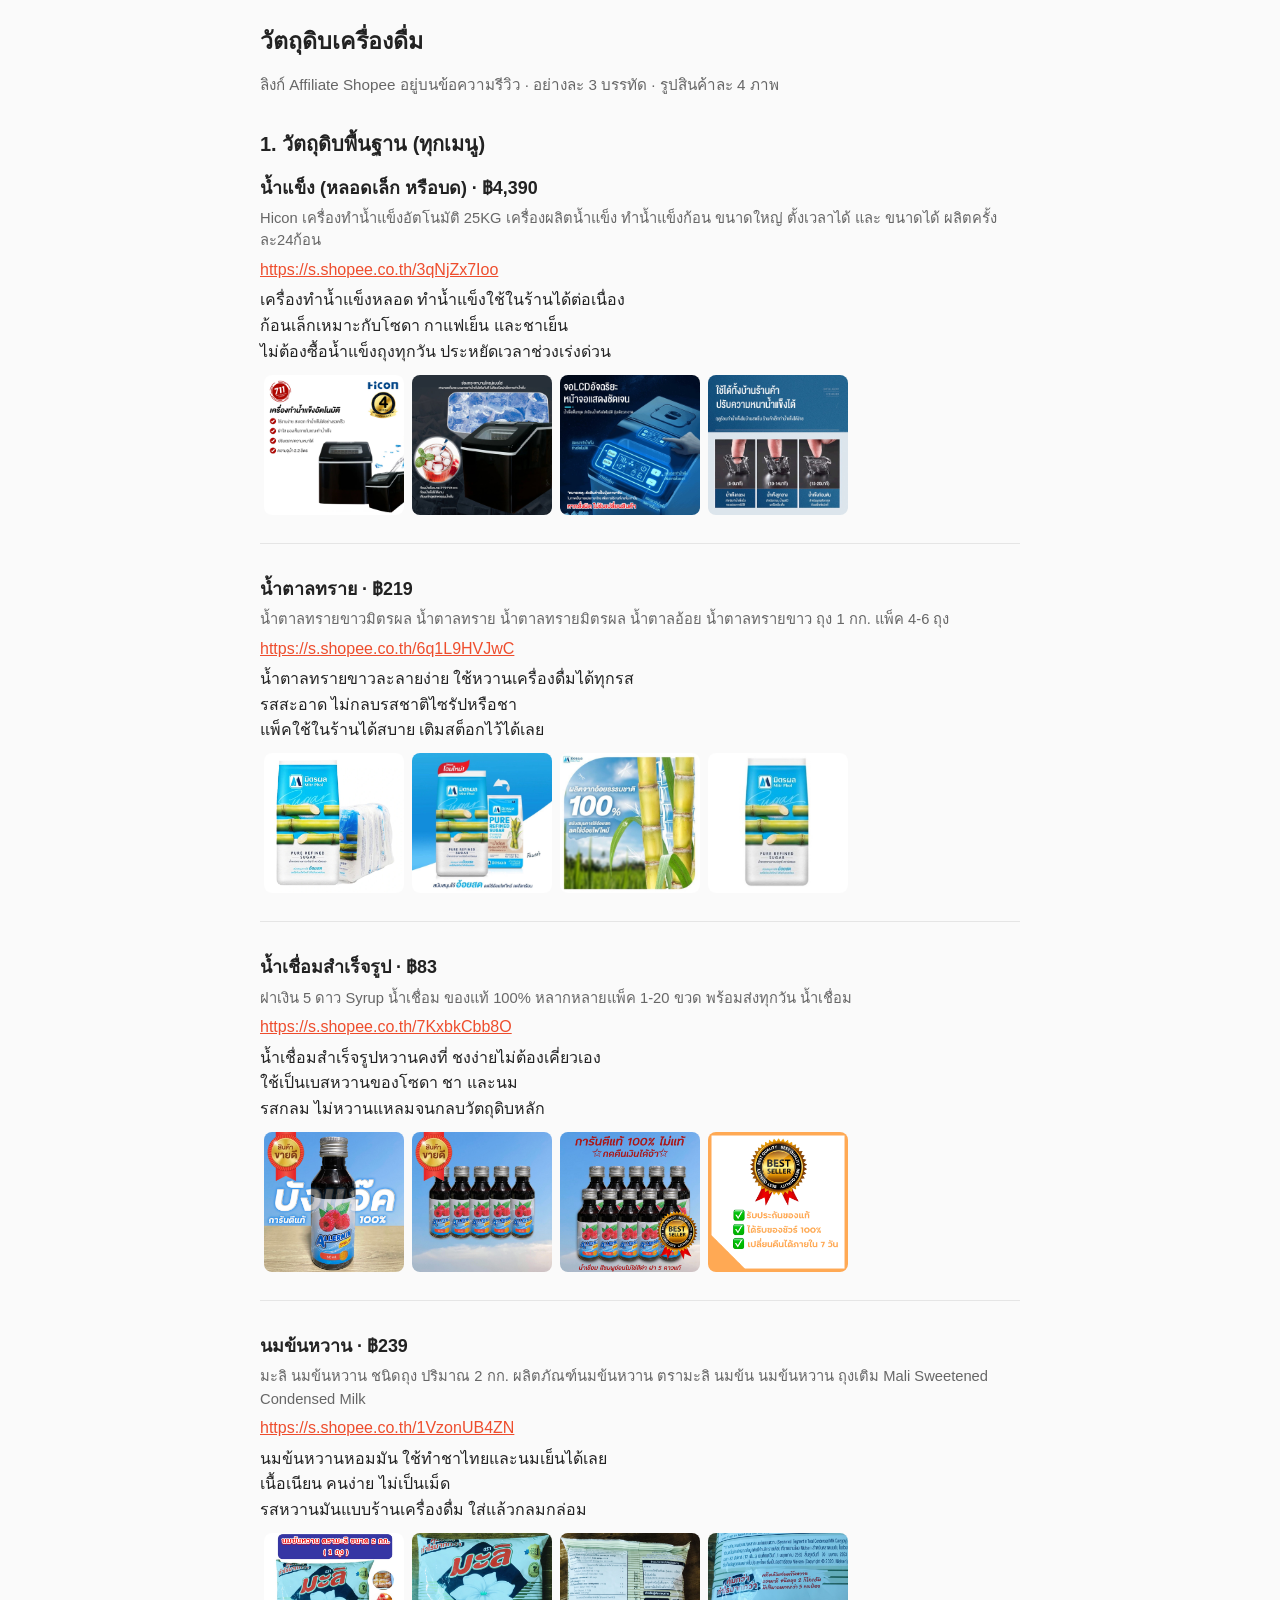
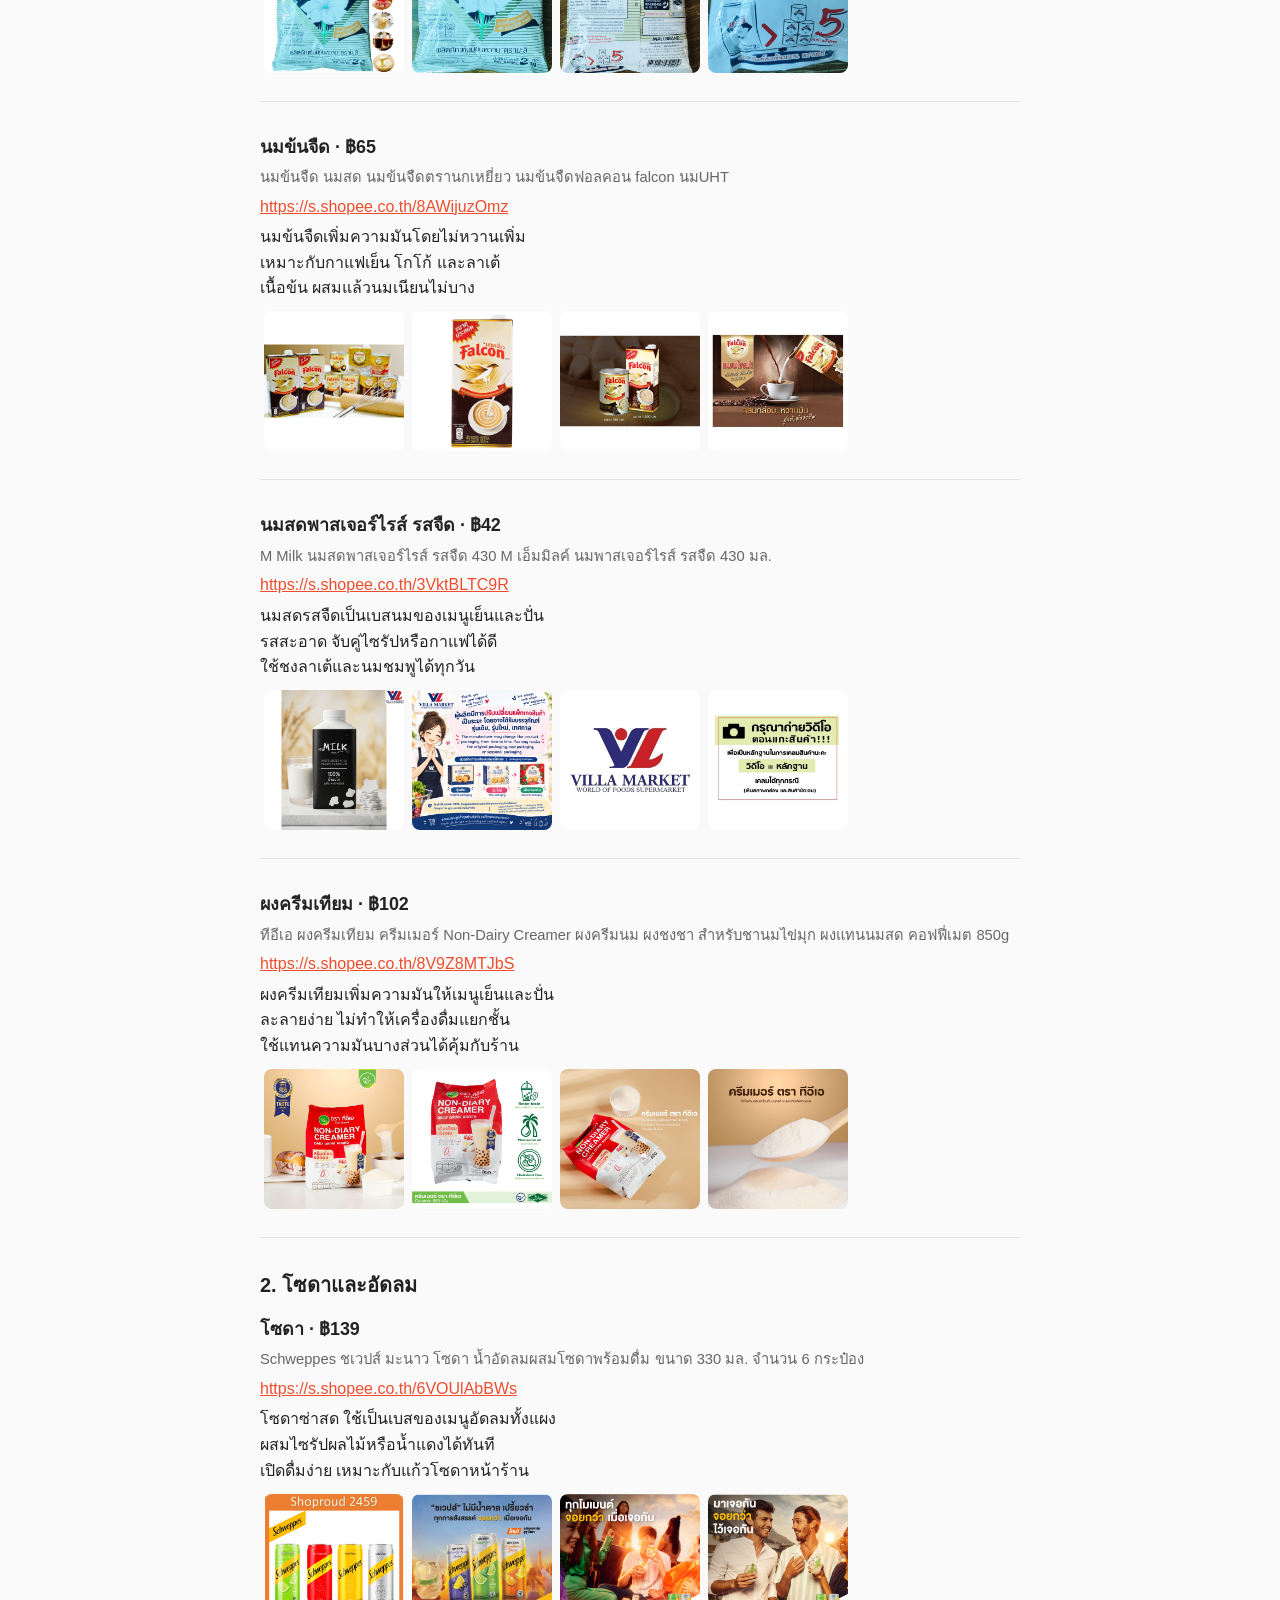
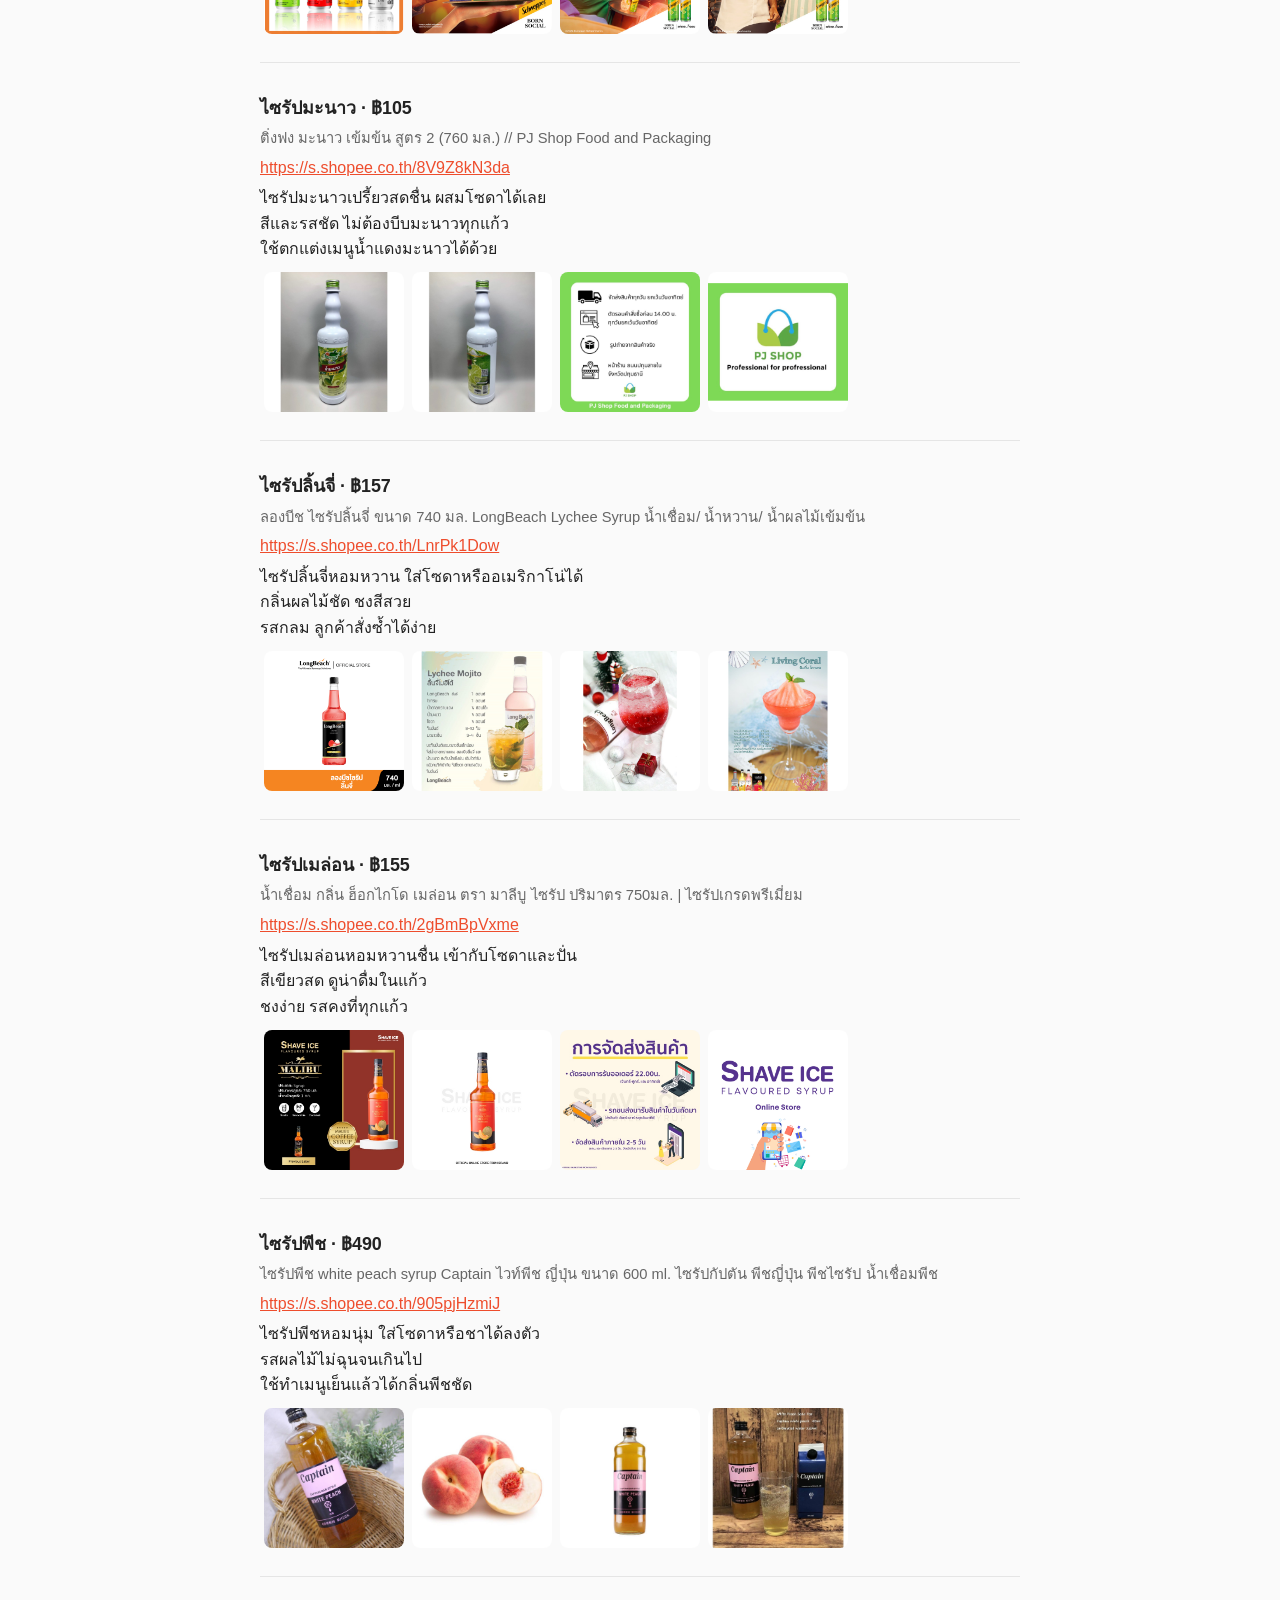
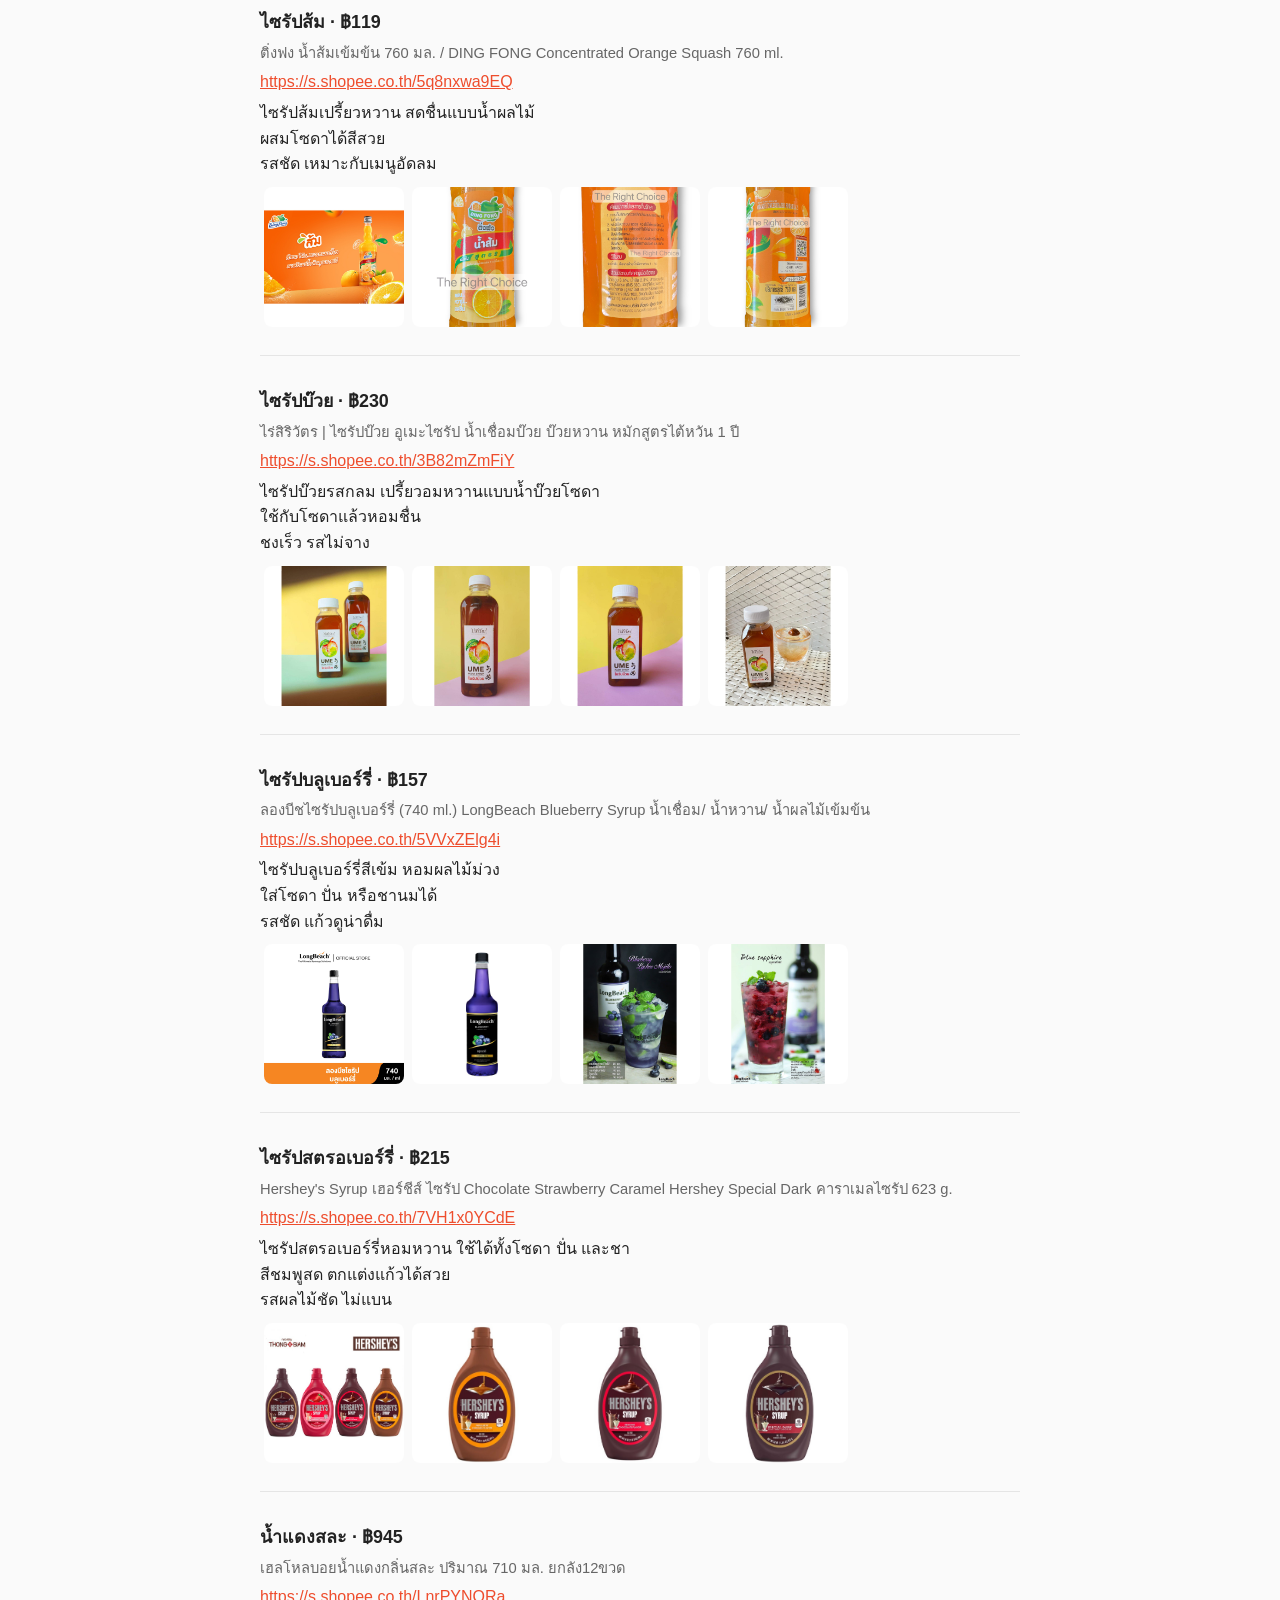
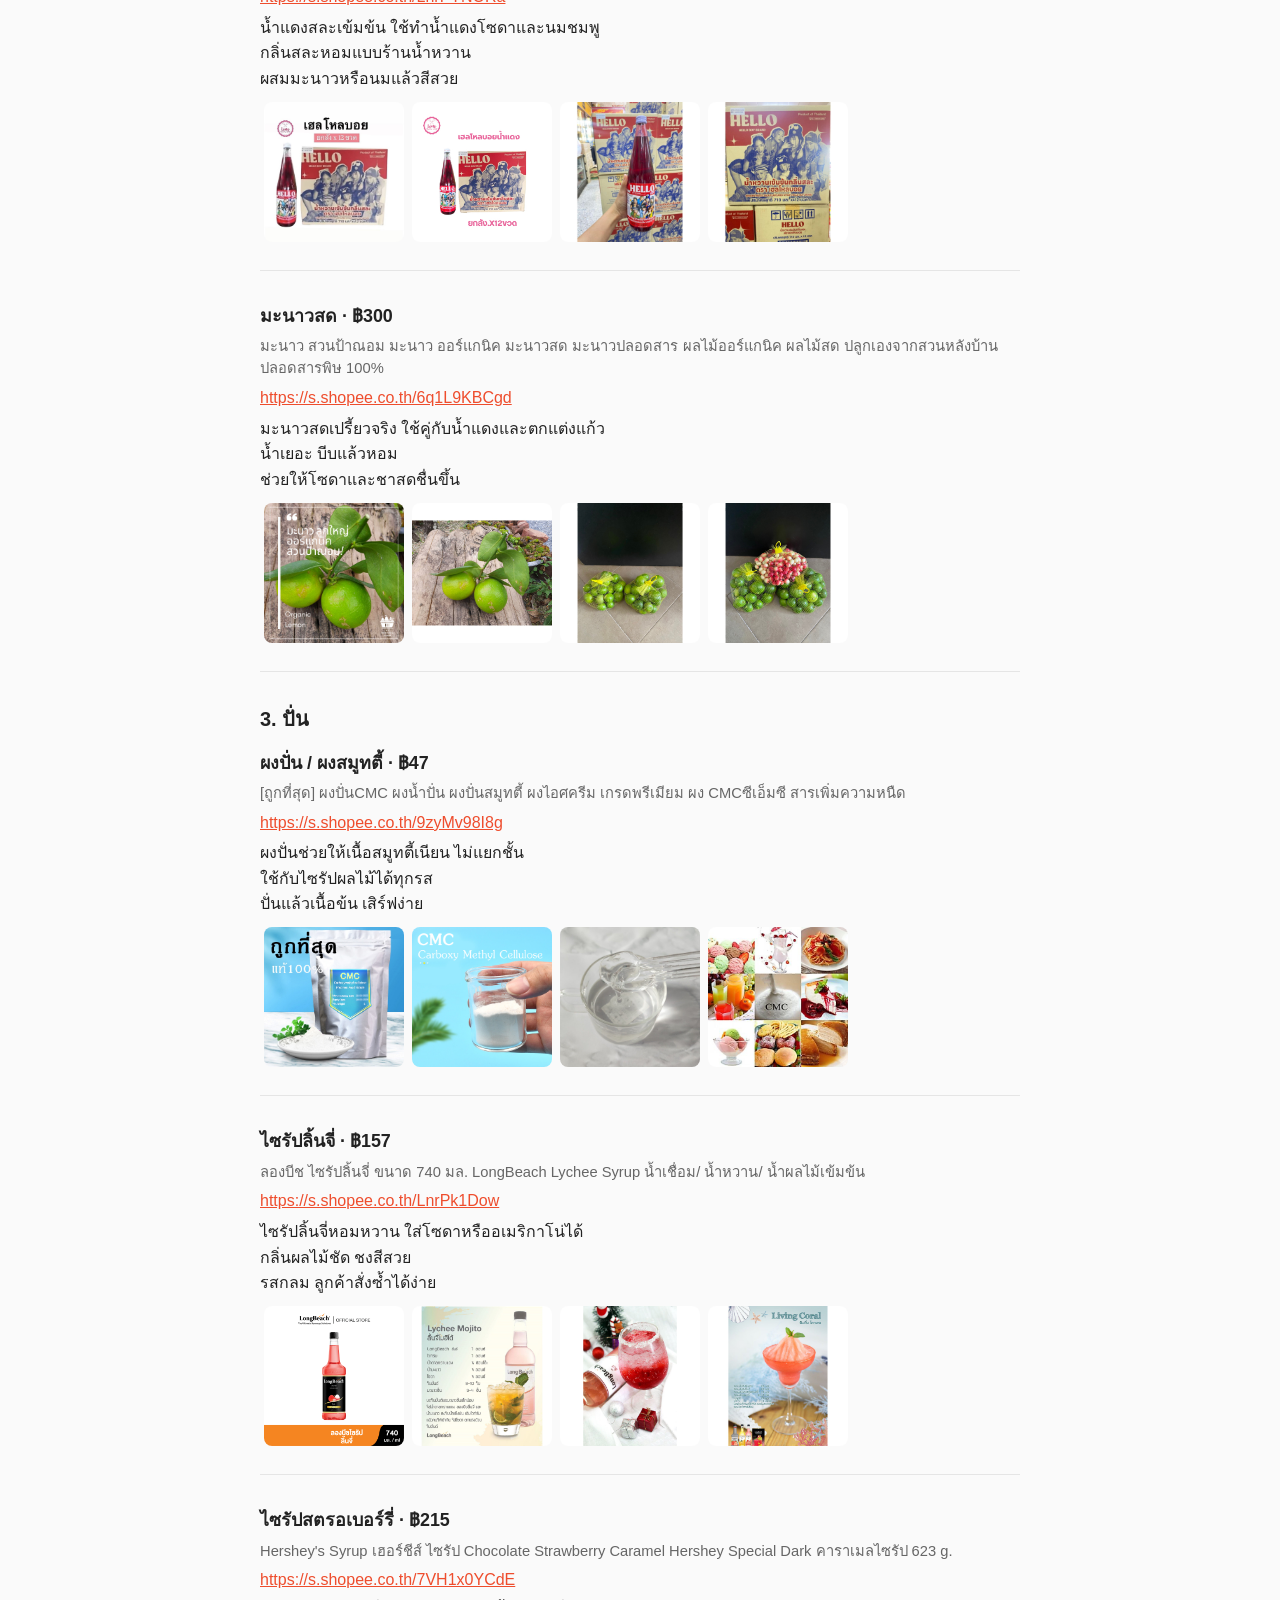
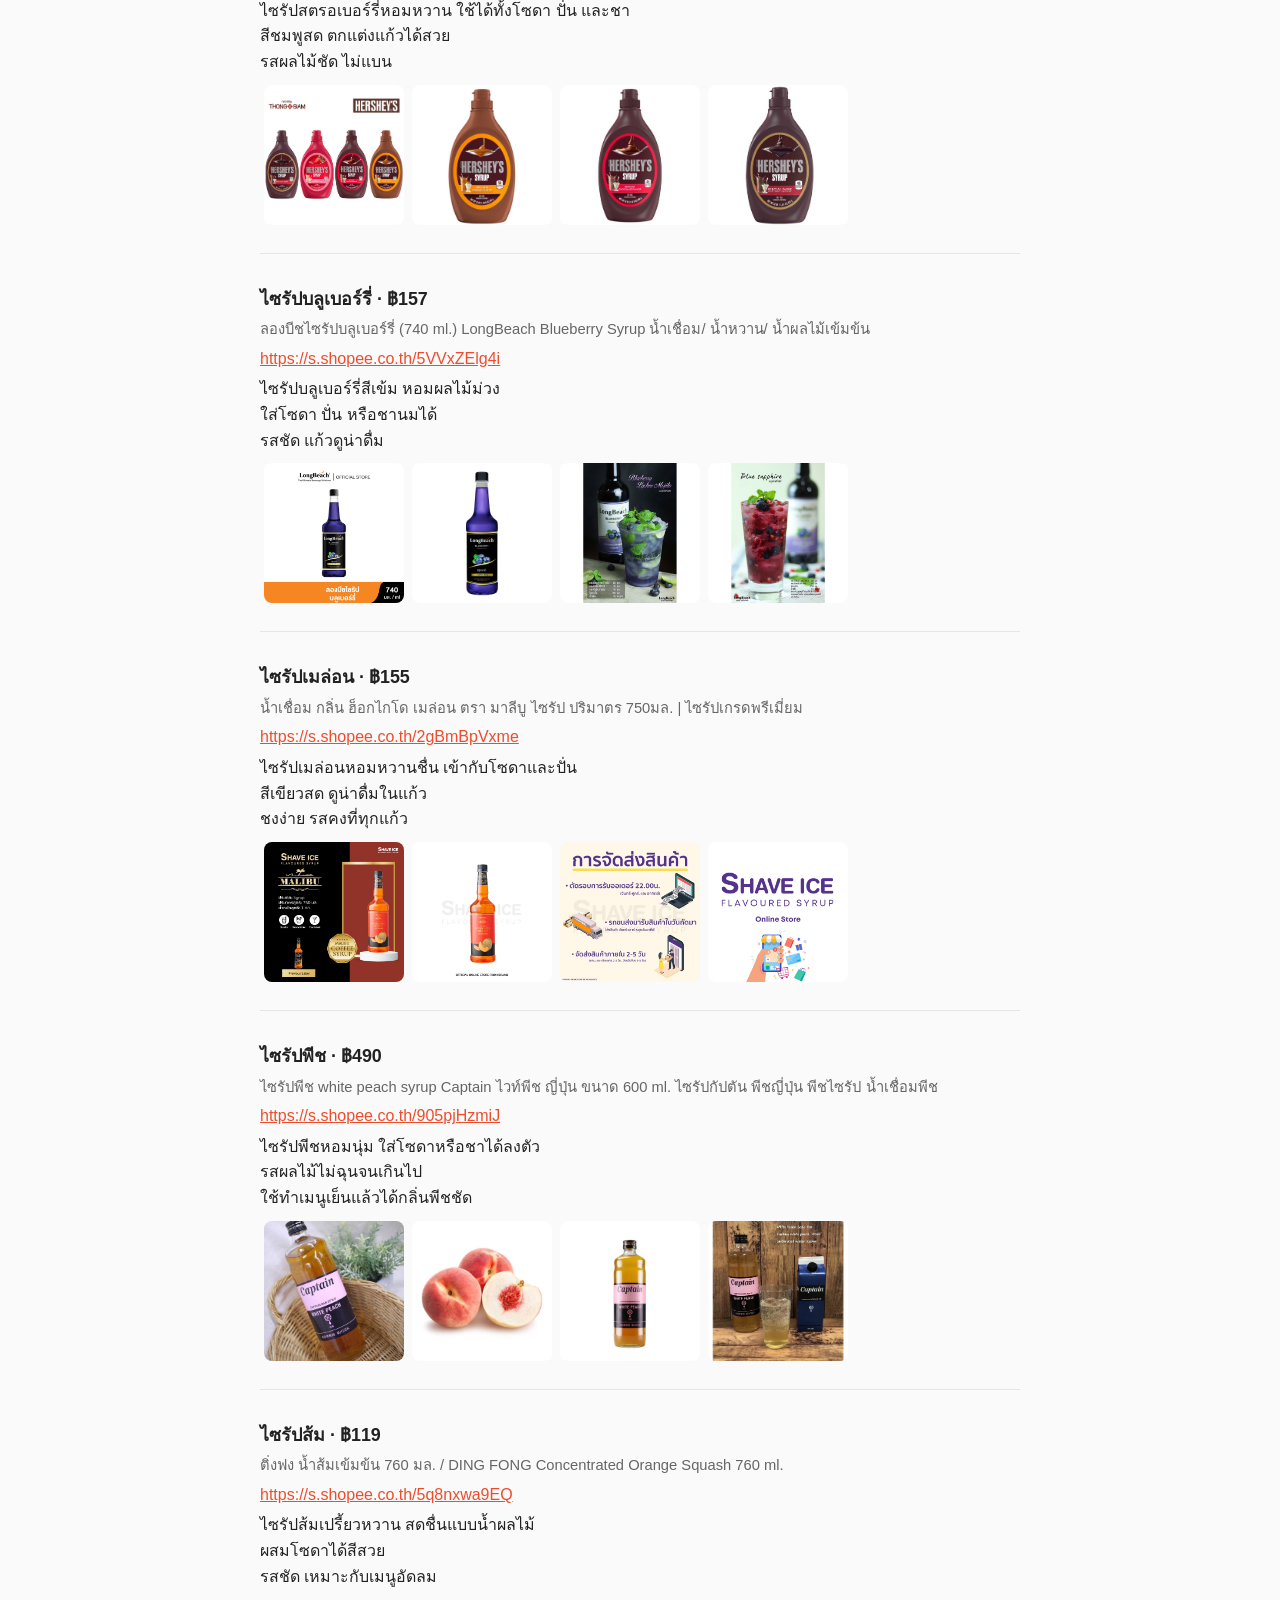
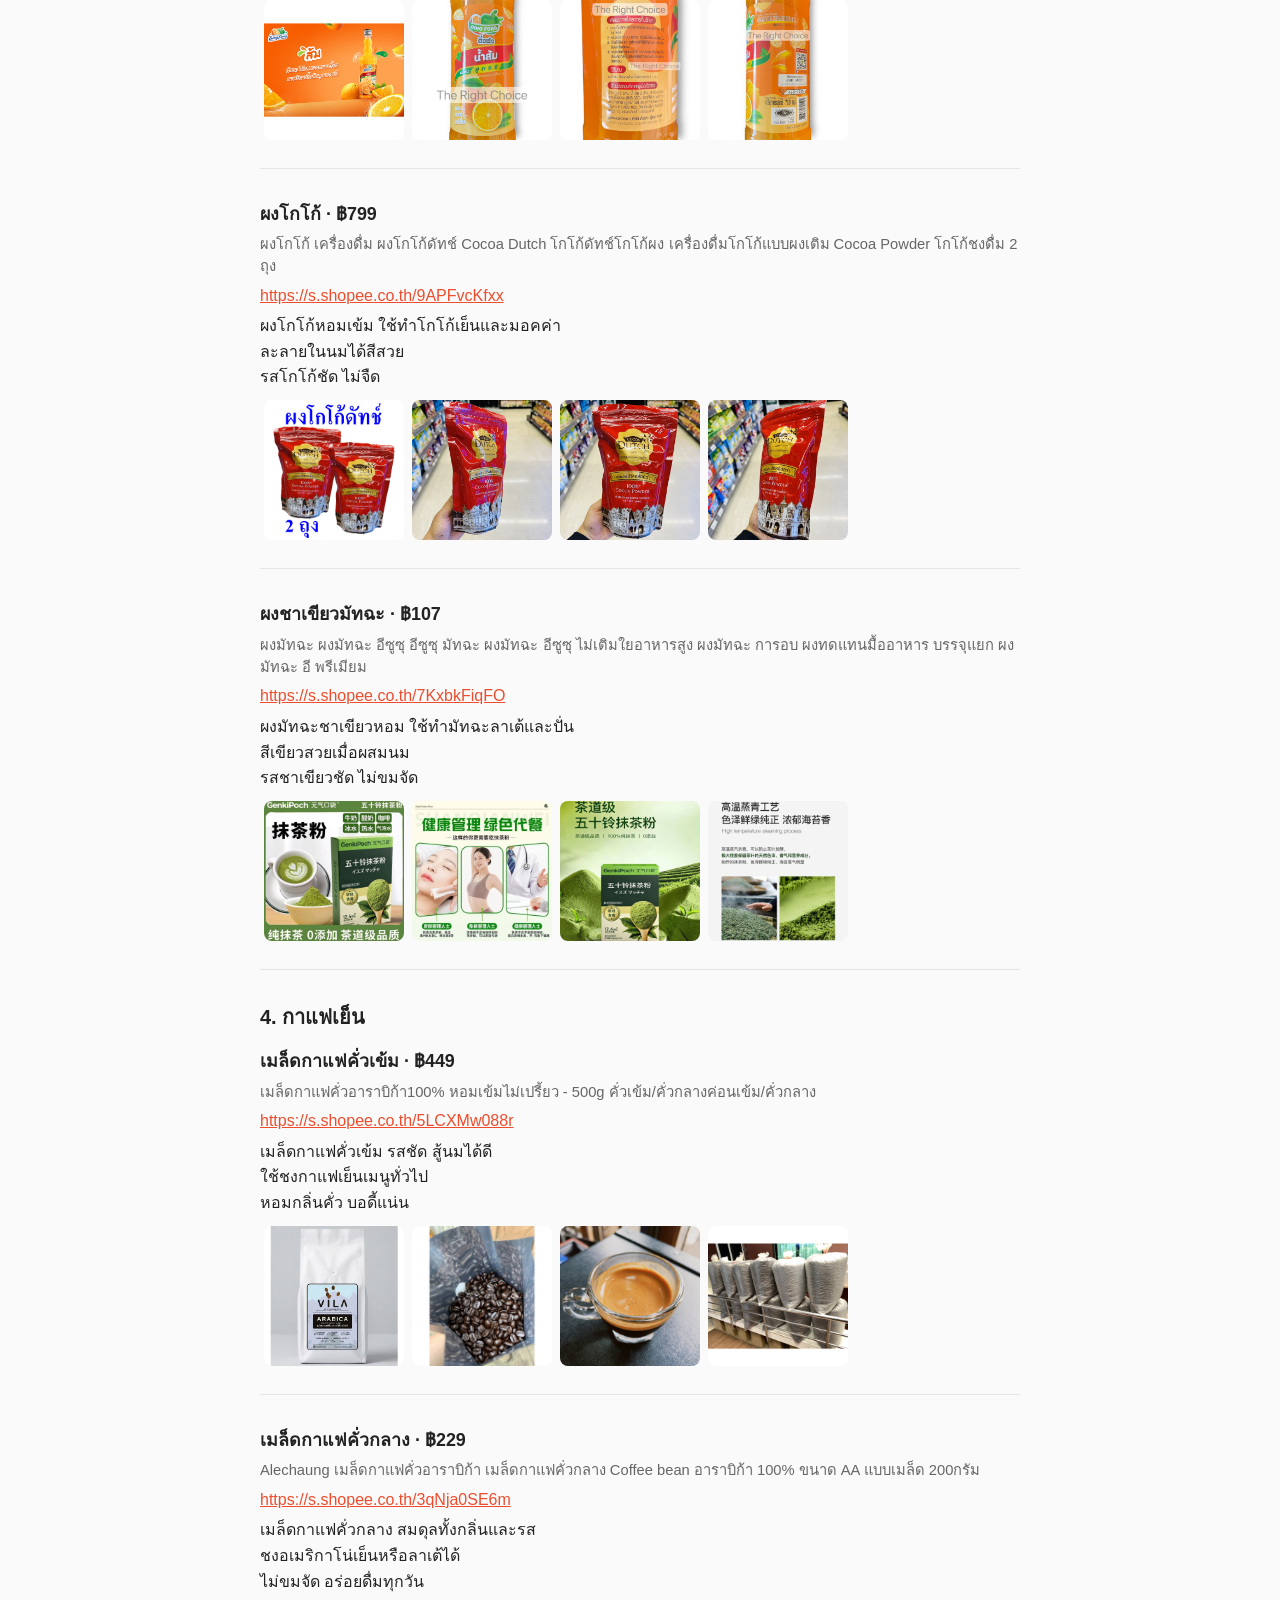
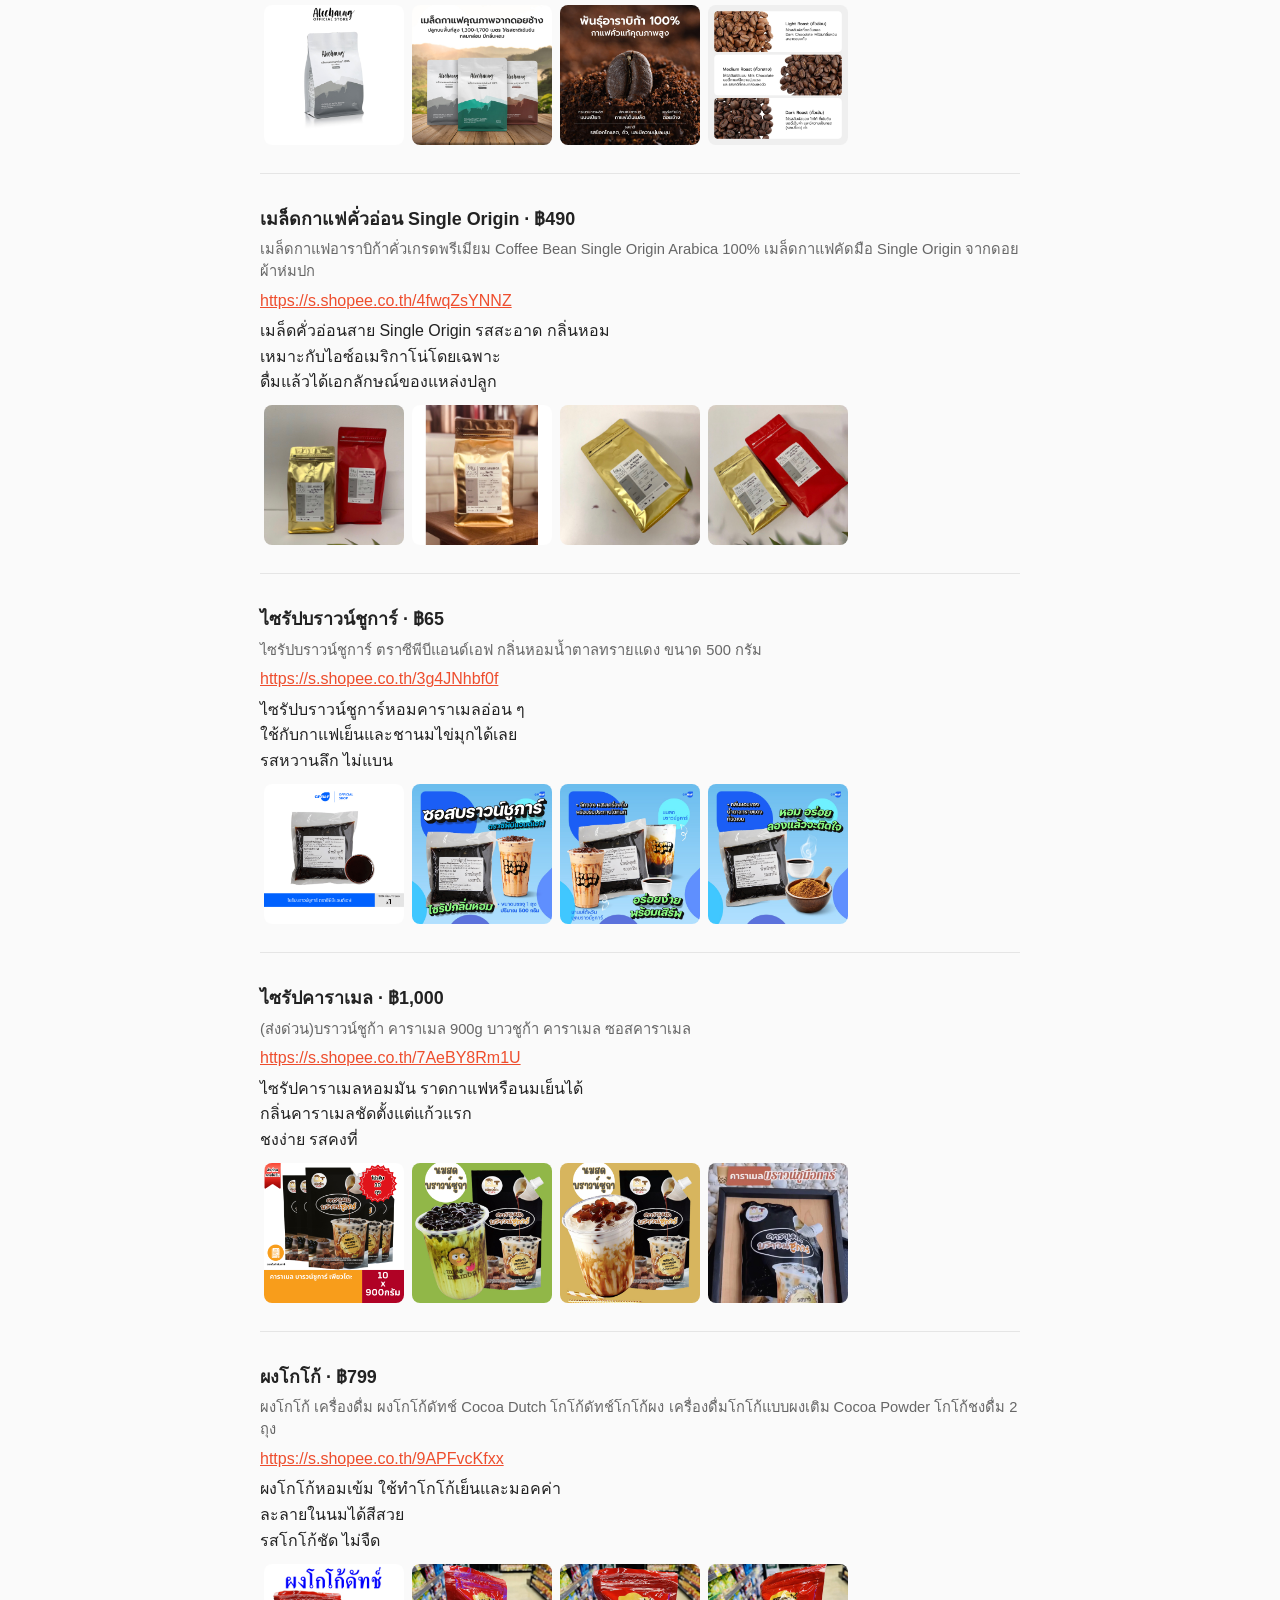
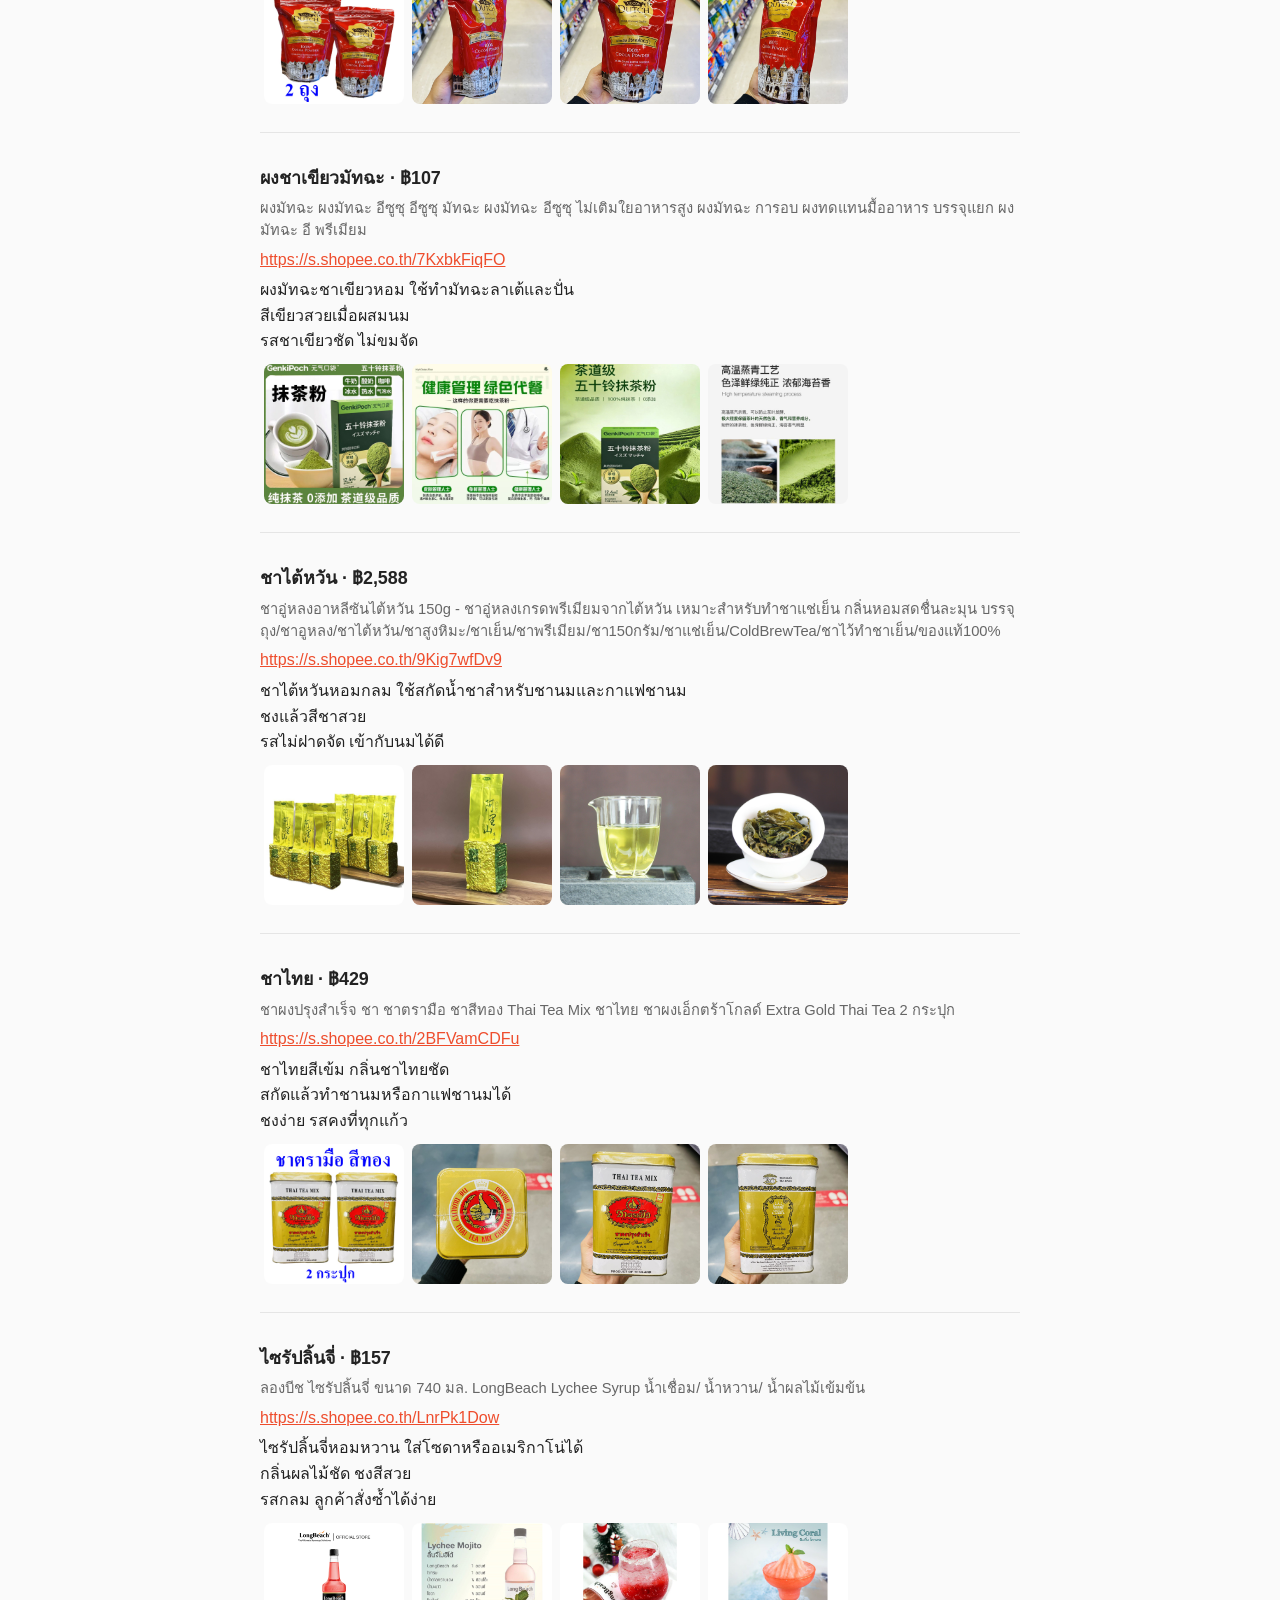
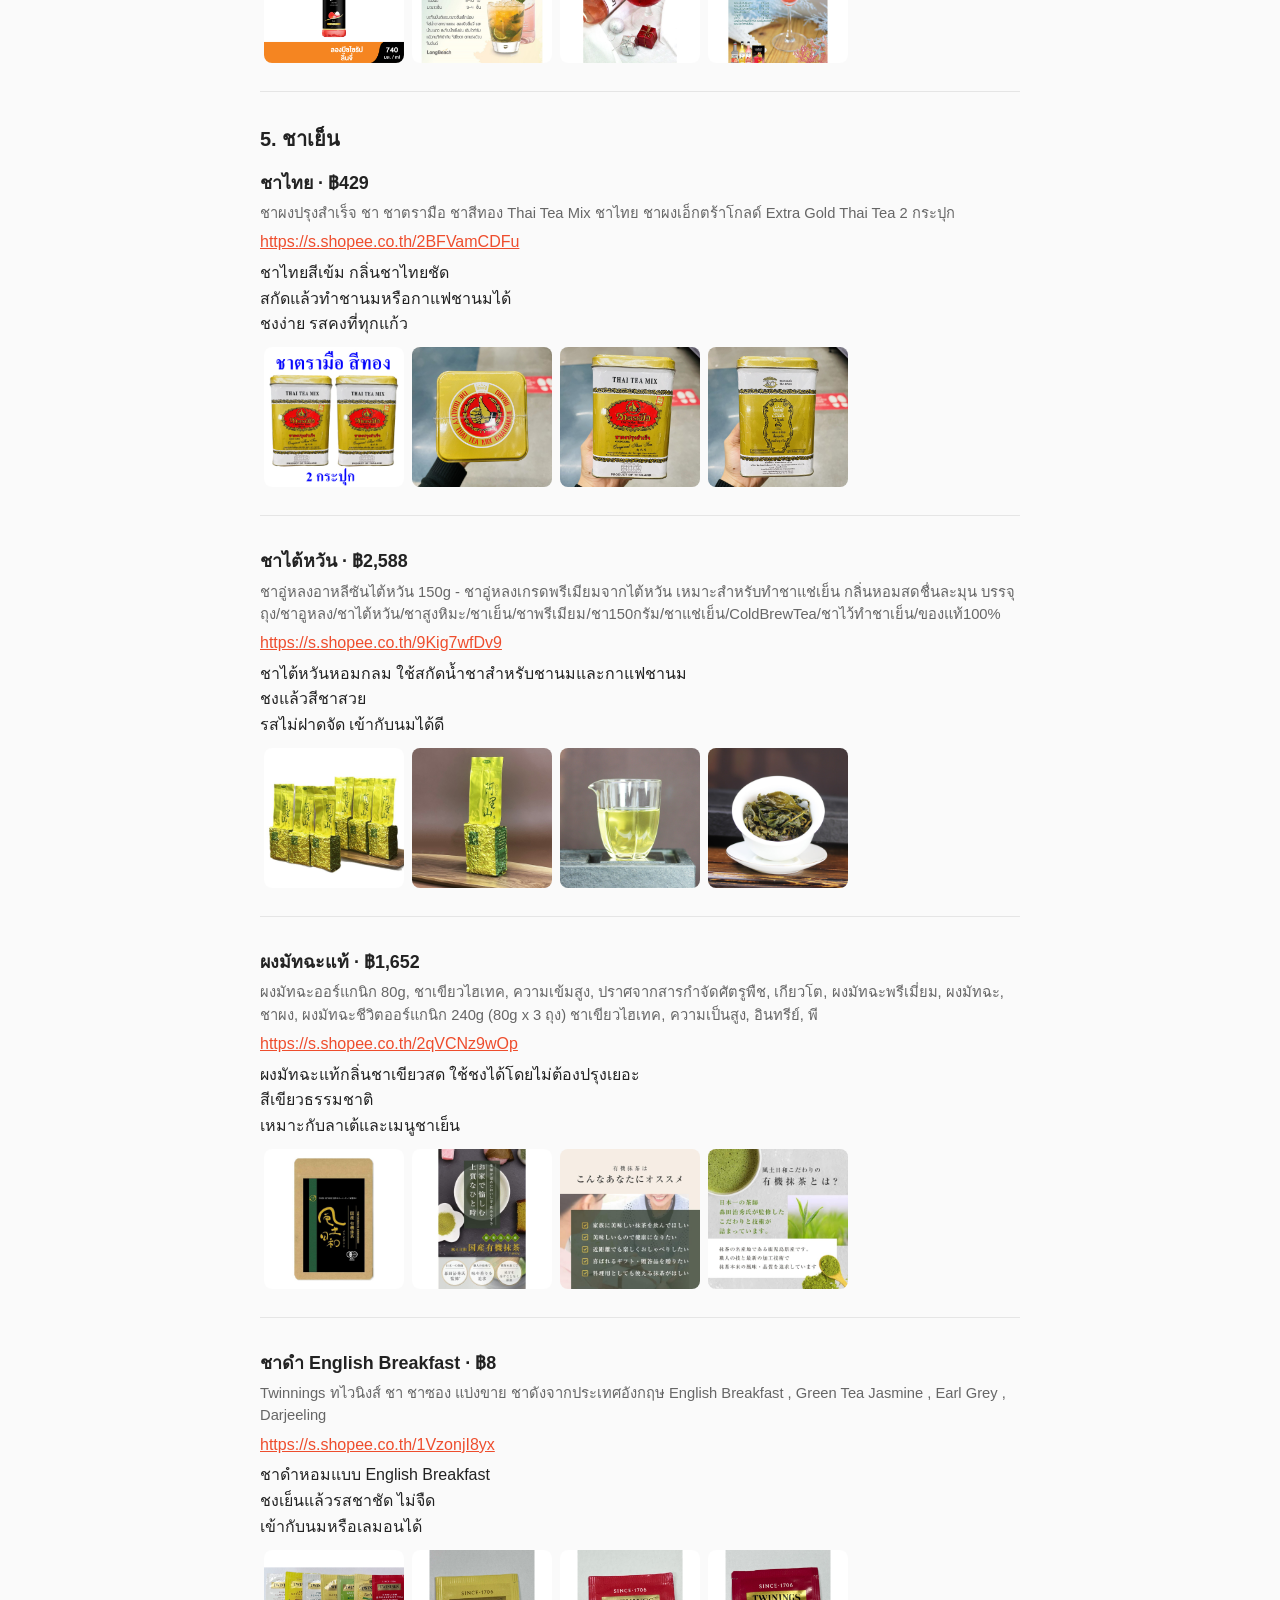
==== rawMaterial/reviews.htm @ f1201b88 "Add cafe ingredient Shopee affiliate reviews. Publish rawMaterial with short links above three-line " ====
<!DOCTYPE html>
<html lang="th">
<head>
<meta charset="utf-8">
<meta name="viewport" content="width=device-width, initial-scale=1">
<title>วัตถุดิบเครื่องดื่ม — ลิงก์ Affiliate Shopee</title>
<style>
  body{font-family:"Sarabun",Tahoma,sans-serif;max-width:760px;margin:1.5rem auto;padding:0 1rem;color:#222;background:#fafafa;line-height:1.5;}
  h1{font-size:1.45rem;margin-bottom:.4rem;}
  a{color:#ee4d2d;}
</style>
</head>
<body>
<h1>วัตถุดิบเครื่องดื่ม</h1>
<p style="color:#666;font-size:.95rem;">ลิงก์ Affiliate Shopee อยู่บนข้อความรีวิว · อย่างละ 3 บรรทัด · รูปสินค้าละ 4 ภาพ</p>
<h2 style="margin:2rem 0 1rem;font-size:1.25rem;">1. วัตถุดิบพื้นฐาน (ทุกเมนู)</h2>
<article style="margin:0 0 2rem;padding-bottom:1.5rem;border-bottom:1px solid #e5e5e5;">
  <h2 style="margin:0 0 .35rem;font-size:1.12rem;">น้ำแข็ง (หลอดเล็ก หรือบด) · ฿4,390</h2>
  <p style="margin:.15rem 0 .4rem;color:#666;font-size:.92rem;">Hicon เครื่องทำน้ำแข็งอัตโนมัติ 25KG เครื่องผลิตน้ำแข็ง ทำน้ำแข็งก้อน ขนาดใหญ่ ตั้งเวลาได้ และ ขนาดได้ ผลิตครั้งละ24ก้อน</p>
  <p style="margin:.25rem 0;word-break:break-all;"><a href="https://s.shopee.co.th/3qNjZx7Ioo" target="_blank" rel="noopener noreferrer">https://s.shopee.co.th/3qNjZx7Ioo</a></p>
  <p style="margin:.35rem 0;line-height:1.6;">เครื่องทำน้ำแข็งหลอด ทำน้ำแข็งใช้ในร้านได้ต่อเนื่อง<br>
ก้อนเล็กเหมาะกับโซดา กาแฟเย็น และชาเย็น<br>
ไม่ต้องซื้อน้ำแข็งถุงทุกวัน ประหยัดเวลาช่วงเร่งด่วน</p>
  <div style="display:flex;flex-wrap:wrap;margin-top:.4rem;"><img src="ice/img1.jpg" alt="น้ำแข็ง (หลอดเล็ก หรือบด)" loading="lazy" style="width:140px;height:140px;object-fit:cover;margin:4px;border-radius:8px;background:#eee;"><img src="ice/img2.jpg" alt="น้ำแข็ง (หลอดเล็ก หรือบด)" loading="lazy" style="width:140px;height:140px;object-fit:cover;margin:4px;border-radius:8px;background:#eee;"><img src="ice/img3.jpg" alt="น้ำแข็ง (หลอดเล็ก หรือบด)" loading="lazy" style="width:140px;height:140px;object-fit:cover;margin:4px;border-radius:8px;background:#eee;"><img src="ice/img4.jpg" alt="น้ำแข็ง (หลอดเล็ก หรือบด)" loading="lazy" style="width:140px;height:140px;object-fit:cover;margin:4px;border-radius:8px;background:#eee;"></div>
</article>
<article style="margin:0 0 2rem;padding-bottom:1.5rem;border-bottom:1px solid #e5e5e5;">
  <h2 style="margin:0 0 .35rem;font-size:1.12rem;">น้ำตาลทราย · ฿219</h2>
  <p style="margin:.15rem 0 .4rem;color:#666;font-size:.92rem;">น้ำตาลทรายขาวมิตรผล น้ำตาลทราย น้ำตาลทรายมิตรผล น้ำตาลอ้อย น้ำตาลทรายขาว ถุง 1 กก. แพ็ค 4-6 ถุง</p>
  <p style="margin:.25rem 0;word-break:break-all;"><a href="https://s.shopee.co.th/6q1L9HVJwC" target="_blank" rel="noopener noreferrer">https://s.shopee.co.th/6q1L9HVJwC</a></p>
  <p style="margin:.35rem 0;line-height:1.6;">น้ำตาลทรายขาวละลายง่าย ใช้หวานเครื่องดื่มได้ทุกรส<br>
รสสะอาด ไม่กลบรสชาติไซรัปหรือชา<br>
แพ็คใช้ในร้านได้สบาย เติมสต็อกไว้ได้เลย</p>
  <div style="display:flex;flex-wrap:wrap;margin-top:.4rem;"><img src="sugar/img1.jpg" alt="น้ำตาลทราย" loading="lazy" style="width:140px;height:140px;object-fit:cover;margin:4px;border-radius:8px;background:#eee;"><img src="sugar/img2.jpg" alt="น้ำตาลทราย" loading="lazy" style="width:140px;height:140px;object-fit:cover;margin:4px;border-radius:8px;background:#eee;"><img src="sugar/img3.jpg" alt="น้ำตาลทราย" loading="lazy" style="width:140px;height:140px;object-fit:cover;margin:4px;border-radius:8px;background:#eee;"><img src="sugar/img4.jpg" alt="น้ำตาลทราย" loading="lazy" style="width:140px;height:140px;object-fit:cover;margin:4px;border-radius:8px;background:#eee;"></div>
</article>
<article style="margin:0 0 2rem;padding-bottom:1.5rem;border-bottom:1px solid #e5e5e5;">
  <h2 style="margin:0 0 .35rem;font-size:1.12rem;">น้ำเชื่อมสำเร็จรูป · ฿83</h2>
  <p style="margin:.15rem 0 .4rem;color:#666;font-size:.92rem;">ฝาเงิน 5 ดาว Syrup น้ำเชื่อม ของแท้ 100% หลากหลายแพ็ค 1-20 ขวด พร้อมส่งทุกวัน นํ้าเชื่อม</p>
  <p style="margin:.25rem 0;word-break:break-all;"><a href="https://s.shopee.co.th/7KxbkCbb8O" target="_blank" rel="noopener noreferrer">https://s.shopee.co.th/7KxbkCbb8O</a></p>
  <p style="margin:.35rem 0;line-height:1.6;">น้ำเชื่อมสำเร็จรูปหวานคงที่ ชงง่ายไม่ต้องเคี่ยวเอง<br>
ใช้เป็นเบสหวานของโซดา ชา และนม<br>
รสกลม ไม่หวานแหลมจนกลบวัตถุดิบหลัก</p>
  <div style="display:flex;flex-wrap:wrap;margin-top:.4rem;"><img src="syrup-plain/img1.jpg" alt="น้ำเชื่อมสำเร็จรูป" loading="lazy" style="width:140px;height:140px;object-fit:cover;margin:4px;border-radius:8px;background:#eee;"><img src="syrup-plain/img2.jpg" alt="น้ำเชื่อมสำเร็จรูป" loading="lazy" style="width:140px;height:140px;object-fit:cover;margin:4px;border-radius:8px;background:#eee;"><img src="syrup-plain/img3.jpg" alt="น้ำเชื่อมสำเร็จรูป" loading="lazy" style="width:140px;height:140px;object-fit:cover;margin:4px;border-radius:8px;background:#eee;"><img src="syrup-plain/img4.jpg" alt="น้ำเชื่อมสำเร็จรูป" loading="lazy" style="width:140px;height:140px;object-fit:cover;margin:4px;border-radius:8px;background:#eee;"></div>
</article>
<article style="margin:0 0 2rem;padding-bottom:1.5rem;border-bottom:1px solid #e5e5e5;">
  <h2 style="margin:0 0 .35rem;font-size:1.12rem;">นมข้นหวาน · ฿239</h2>
  <p style="margin:.15rem 0 .4rem;color:#666;font-size:.92rem;">มะลิ นมข้นหวาน ชนิดถุง ปริมาณ 2 กก. ผลิตภัณฑ์นมข้นหวาน ตรามะลิ นมข้น นมข้นหวาน ถุงเติม Mali Sweetened Condensed Milk</p>
  <p style="margin:.25rem 0;word-break:break-all;"><a href="https://s.shopee.co.th/1VzonUB4ZN" target="_blank" rel="noopener noreferrer">https://s.shopee.co.th/1VzonUB4ZN</a></p>
  <p style="margin:.35rem 0;line-height:1.6;">นมข้นหวานหอมมัน ใช้ทำชาไทยและนมเย็นได้เลย<br>
เนื้อเนียน คนง่าย ไม่เป็นเม็ด<br>
รสหวานมันแบบร้านเครื่องดื่ม ใส่แล้วกลมกล่อม</p>
  <div style="display:flex;flex-wrap:wrap;margin-top:.4rem;"><img src="condensed-sweet/img1.jpg" alt="นมข้นหวาน" loading="lazy" style="width:140px;height:140px;object-fit:cover;margin:4px;border-radius:8px;background:#eee;"><img src="condensed-sweet/img2.jpg" alt="นมข้นหวาน" loading="lazy" style="width:140px;height:140px;object-fit:cover;margin:4px;border-radius:8px;background:#eee;"><img src="condensed-sweet/img3.jpg" alt="นมข้นหวาน" loading="lazy" style="width:140px;height:140px;object-fit:cover;margin:4px;border-radius:8px;background:#eee;"><img src="condensed-sweet/img4.jpg" alt="นมข้นหวาน" loading="lazy" style="width:140px;height:140px;object-fit:cover;margin:4px;border-radius:8px;background:#eee;"></div>
</article>
<article style="margin:0 0 2rem;padding-bottom:1.5rem;border-bottom:1px solid #e5e5e5;">
  <h2 style="margin:0 0 .35rem;font-size:1.12rem;">นมข้นจืด · ฿65</h2>
  <p style="margin:.15rem 0 .4rem;color:#666;font-size:.92rem;">นมข้นจืด นมสด นมข้นจืดตรานกเหยี่ยว นมข้นจืดฟอลคอน falcon นมUHT</p>
  <p style="margin:.25rem 0;word-break:break-all;"><a href="https://s.shopee.co.th/8AWijuzOmz" target="_blank" rel="noopener noreferrer">https://s.shopee.co.th/8AWijuzOmz</a></p>
  <p style="margin:.35rem 0;line-height:1.6;">นมข้นจืดเพิ่มความมันโดยไม่หวานเพิ่ม<br>
เหมาะกับกาแฟเย็น โกโก้ และลาเต้<br>
เนื้อข้น ผสมแล้วนมเนียนไม่บาง</p>
  <div style="display:flex;flex-wrap:wrap;margin-top:.4rem;"><img src="condensed-unsweet/img1.jpg" alt="นมข้นจืด" loading="lazy" style="width:140px;height:140px;object-fit:cover;margin:4px;border-radius:8px;background:#eee;"><img src="condensed-unsweet/img2.jpg" alt="นมข้นจืด" loading="lazy" style="width:140px;height:140px;object-fit:cover;margin:4px;border-radius:8px;background:#eee;"><img src="condensed-unsweet/img3.jpg" alt="นมข้นจืด" loading="lazy" style="width:140px;height:140px;object-fit:cover;margin:4px;border-radius:8px;background:#eee;"><img src="condensed-unsweet/img4.jpg" alt="นมข้นจืด" loading="lazy" style="width:140px;height:140px;object-fit:cover;margin:4px;border-radius:8px;background:#eee;"></div>
</article>
<article style="margin:0 0 2rem;padding-bottom:1.5rem;border-bottom:1px solid #e5e5e5;">
  <h2 style="margin:0 0 .35rem;font-size:1.12rem;">นมสดพาสเจอร์ไรส์ รสจืด · ฿42</h2>
  <p style="margin:.15rem 0 .4rem;color:#666;font-size:.92rem;">M Milk นมสดพาสเจอร์ไรส์ รสจืด 430 M เอ็มมิลค์ นมพาสเจอร์ไรส์ รสจืด 430 มล.</p>
  <p style="margin:.25rem 0;word-break:break-all;"><a href="https://s.shopee.co.th/3VktBLTC9R" target="_blank" rel="noopener noreferrer">https://s.shopee.co.th/3VktBLTC9R</a></p>
  <p style="margin:.35rem 0;line-height:1.6;">นมสดรสจืดเป็นเบสนมของเมนูเย็นและปั่น<br>
รสสะอาด จับคู่ไซรัปหรือกาแฟได้ดี<br>
ใช้ชงลาเต้และนมชมพูได้ทุกวัน</p>
  <div style="display:flex;flex-wrap:wrap;margin-top:.4rem;"><img src="fresh-milk/img1.jpg" alt="นมสดพาสเจอร์ไรส์ รสจืด" loading="lazy" style="width:140px;height:140px;object-fit:cover;margin:4px;border-radius:8px;background:#eee;"><img src="fresh-milk/img2.jpg" alt="นมสดพาสเจอร์ไรส์ รสจืด" loading="lazy" style="width:140px;height:140px;object-fit:cover;margin:4px;border-radius:8px;background:#eee;"><img src="fresh-milk/img3.jpg" alt="นมสดพาสเจอร์ไรส์ รสจืด" loading="lazy" style="width:140px;height:140px;object-fit:cover;margin:4px;border-radius:8px;background:#eee;"><img src="fresh-milk/img4.jpg" alt="นมสดพาสเจอร์ไรส์ รสจืด" loading="lazy" style="width:140px;height:140px;object-fit:cover;margin:4px;border-radius:8px;background:#eee;"></div>
</article>
<article style="margin:0 0 2rem;padding-bottom:1.5rem;border-bottom:1px solid #e5e5e5;">
  <h2 style="margin:0 0 .35rem;font-size:1.12rem;">ผงครีมเทียม · ฿102</h2>
  <p style="margin:.15rem 0 .4rem;color:#666;font-size:.92rem;">ทีอีเอ ผงครีมเทียม ครีมเมอร์ Non-Dairy Creamer ผงครีมนม ผงชงชา สำหรับชานมไข่มุก ผงแทนนมสด คอฟฟี่เมต 850g</p>
  <p style="margin:.25rem 0;word-break:break-all;"><a href="https://s.shopee.co.th/8V9Z8MTJbS" target="_blank" rel="noopener noreferrer">https://s.shopee.co.th/8V9Z8MTJbS</a></p>
  <p style="margin:.35rem 0;line-height:1.6;">ผงครีมเทียมเพิ่มความมันให้เมนูเย็นและปั่น<br>
ละลายง่าย ไม่ทำให้เครื่องดื่มแยกชั้น<br>
ใช้แทนความมันบางส่วนได้คุ้มกับร้าน</p>
  <div style="display:flex;flex-wrap:wrap;margin-top:.4rem;"><img src="creamer/img1.jpg" alt="ผงครีมเทียม" loading="lazy" style="width:140px;height:140px;object-fit:cover;margin:4px;border-radius:8px;background:#eee;"><img src="creamer/img2.jpg" alt="ผงครีมเทียม" loading="lazy" style="width:140px;height:140px;object-fit:cover;margin:4px;border-radius:8px;background:#eee;"><img src="creamer/img3.jpg" alt="ผงครีมเทียม" loading="lazy" style="width:140px;height:140px;object-fit:cover;margin:4px;border-radius:8px;background:#eee;"><img src="creamer/img4.jpg" alt="ผงครีมเทียม" loading="lazy" style="width:140px;height:140px;object-fit:cover;margin:4px;border-radius:8px;background:#eee;"></div>
</article>
<h2 style="margin:2rem 0 1rem;font-size:1.25rem;">2. โซดาและอัดลม</h2>
<article style="margin:0 0 2rem;padding-bottom:1.5rem;border-bottom:1px solid #e5e5e5;">
  <h2 style="margin:0 0 .35rem;font-size:1.12rem;">โซดา · ฿139</h2>
  <p style="margin:.15rem 0 .4rem;color:#666;font-size:.92rem;">Schweppes ชเวปส์ มะนาว โซดา น้ำอัดลมผสมโซดาพร้อมดื่ม ขนาด 330 มล. จำนวน 6 กระป๋อง</p>
  <p style="margin:.25rem 0;word-break:break-all;"><a href="https://s.shopee.co.th/6VOUlAbBWs" target="_blank" rel="noopener noreferrer">https://s.shopee.co.th/6VOUlAbBWs</a></p>
  <p style="margin:.35rem 0;line-height:1.6;">โซดาซ่าสด ใช้เป็นเบสของเมนูอัดลมทั้งแผง<br>
ผสมไซรัปผลไม้หรือน้ำแดงได้ทันที<br>
เปิดดื่มง่าย เหมาะกับแก้วโซดาหน้าร้าน</p>
  <div style="display:flex;flex-wrap:wrap;margin-top:.4rem;"><img src="soda/img1.jpg" alt="โซดา" loading="lazy" style="width:140px;height:140px;object-fit:cover;margin:4px;border-radius:8px;background:#eee;"><img src="soda/img2.jpg" alt="โซดา" loading="lazy" style="width:140px;height:140px;object-fit:cover;margin:4px;border-radius:8px;background:#eee;"><img src="soda/img3.jpg" alt="โซดา" loading="lazy" style="width:140px;height:140px;object-fit:cover;margin:4px;border-radius:8px;background:#eee;"><img src="soda/img4.jpg" alt="โซดา" loading="lazy" style="width:140px;height:140px;object-fit:cover;margin:4px;border-radius:8px;background:#eee;"></div>
</article>
<article style="margin:0 0 2rem;padding-bottom:1.5rem;border-bottom:1px solid #e5e5e5;">
  <h2 style="margin:0 0 .35rem;font-size:1.12rem;">ไซรัปมะนาว · ฿105</h2>
  <p style="margin:.15rem 0 .4rem;color:#666;font-size:.92rem;">ติ่งฟง มะนาว เข้มข้น สูตร 2 (760 มล.) // PJ Shop Food and Packaging</p>
  <p style="margin:.25rem 0;word-break:break-all;"><a href="https://s.shopee.co.th/8V9Z8kN3da" target="_blank" rel="noopener noreferrer">https://s.shopee.co.th/8V9Z8kN3da</a></p>
  <p style="margin:.35rem 0;line-height:1.6;">ไซรัปมะนาวเปรี้ยวสดชื่น ผสมโซดาได้เลย<br>
สีและรสชัด ไม่ต้องบีบมะนาวทุกแก้ว<br>
ใช้ตกแต่งเมนูน้ำแดงมะนาวได้ด้วย</p>
  <div style="display:flex;flex-wrap:wrap;margin-top:.4rem;"><img src="sy-lemon/img1.jpg" alt="ไซรัปมะนาว" loading="lazy" style="width:140px;height:140px;object-fit:cover;margin:4px;border-radius:8px;background:#eee;"><img src="sy-lemon/img2.jpg" alt="ไซรัปมะนาว" loading="lazy" style="width:140px;height:140px;object-fit:cover;margin:4px;border-radius:8px;background:#eee;"><img src="sy-lemon/img3.jpg" alt="ไซรัปมะนาว" loading="lazy" style="width:140px;height:140px;object-fit:cover;margin:4px;border-radius:8px;background:#eee;"><img src="sy-lemon/img4.jpg" alt="ไซรัปมะนาว" loading="lazy" style="width:140px;height:140px;object-fit:cover;margin:4px;border-radius:8px;background:#eee;"></div>
</article>
<article style="margin:0 0 2rem;padding-bottom:1.5rem;border-bottom:1px solid #e5e5e5;">
  <h2 style="margin:0 0 .35rem;font-size:1.12rem;">ไซรัปลิ้นจี่ · ฿157</h2>
  <p style="margin:.15rem 0 .4rem;color:#666;font-size:.92rem;">ลองบีช ไซรัปลิ้นจี่ ขนาด 740 มล. LongBeach Lychee Syrup น้ำเชื่อม/ น้ำหวาน/ น้ำผลไม้เข้มข้น</p>
  <p style="margin:.25rem 0;word-break:break-all;"><a href="https://s.shopee.co.th/LnrPk1Dow" target="_blank" rel="noopener noreferrer">https://s.shopee.co.th/LnrPk1Dow</a></p>
  <p style="margin:.35rem 0;line-height:1.6;">ไซรัปลิ้นจี่หอมหวาน ใส่โซดาหรืออเมริกาโน่ได้<br>
กลิ่นผลไม้ชัด ชงสีสวย<br>
รสกลม ลูกค้าสั่งซ้ำได้ง่าย</p>
  <div style="display:flex;flex-wrap:wrap;margin-top:.4rem;"><img src="sy-lychee/img1.jpg" alt="ไซรัปลิ้นจี่" loading="lazy" style="width:140px;height:140px;object-fit:cover;margin:4px;border-radius:8px;background:#eee;"><img src="sy-lychee/img2.jpg" alt="ไซรัปลิ้นจี่" loading="lazy" style="width:140px;height:140px;object-fit:cover;margin:4px;border-radius:8px;background:#eee;"><img src="sy-lychee/img3.jpg" alt="ไซรัปลิ้นจี่" loading="lazy" style="width:140px;height:140px;object-fit:cover;margin:4px;border-radius:8px;background:#eee;"><img src="sy-lychee/img4.jpg" alt="ไซรัปลิ้นจี่" loading="lazy" style="width:140px;height:140px;object-fit:cover;margin:4px;border-radius:8px;background:#eee;"></div>
</article>
<article style="margin:0 0 2rem;padding-bottom:1.5rem;border-bottom:1px solid #e5e5e5;">
  <h2 style="margin:0 0 .35rem;font-size:1.12rem;">ไซรัปเมล่อน · ฿155</h2>
  <p style="margin:.15rem 0 .4rem;color:#666;font-size:.92rem;">น้ำเชื่อม กลิ่น ฮ็อกไกโด เมล่อน ตรา มาลีบู ไซรัป ปริมาตร 750มล. | ไซรัปเกรดพรีเมี่ยม</p>
  <p style="margin:.25rem 0;word-break:break-all;"><a href="https://s.shopee.co.th/2gBmBpVxme" target="_blank" rel="noopener noreferrer">https://s.shopee.co.th/2gBmBpVxme</a></p>
  <p style="margin:.35rem 0;line-height:1.6;">ไซรัปเมล่อนหอมหวานชื่น เข้ากับโซดาและปั่น<br>
สีเขียวสด ดูน่าดื่มในแก้ว<br>
ชงง่าย รสคงที่ทุกแก้ว</p>
  <div style="display:flex;flex-wrap:wrap;margin-top:.4rem;"><img src="sy-melon/img1.jpg" alt="ไซรัปเมล่อน" loading="lazy" style="width:140px;height:140px;object-fit:cover;margin:4px;border-radius:8px;background:#eee;"><img src="sy-melon/img2.jpg" alt="ไซรัปเมล่อน" loading="lazy" style="width:140px;height:140px;object-fit:cover;margin:4px;border-radius:8px;background:#eee;"><img src="sy-melon/img3.jpg" alt="ไซรัปเมล่อน" loading="lazy" style="width:140px;height:140px;object-fit:cover;margin:4px;border-radius:8px;background:#eee;"><img src="sy-melon/img4.jpg" alt="ไซรัปเมล่อน" loading="lazy" style="width:140px;height:140px;object-fit:cover;margin:4px;border-radius:8px;background:#eee;"></div>
</article>
<article style="margin:0 0 2rem;padding-bottom:1.5rem;border-bottom:1px solid #e5e5e5;">
  <h2 style="margin:0 0 .35rem;font-size:1.12rem;">ไซรัปพีช · ฿490</h2>
  <p style="margin:.15rem 0 .4rem;color:#666;font-size:.92rem;">ไซรัปพีช white peach syrup Captain ไวท์พีช ญี่ปุ่น ขนาด 600 ml. ไซรัปกัปตัน พีชญี่ปุ่น พีชไซรัป น้ำเชื่อมพีช</p>
  <p style="margin:.25rem 0;word-break:break-all;"><a href="https://s.shopee.co.th/905pjHzmiJ" target="_blank" rel="noopener noreferrer">https://s.shopee.co.th/905pjHzmiJ</a></p>
  <p style="margin:.35rem 0;line-height:1.6;">ไซรัปพีชหอมนุ่ม ใส่โซดาหรือชาได้ลงตัว<br>
รสผลไม้ไม่ฉุนจนเกินไป<br>
ใช้ทำเมนูเย็นแล้วได้กลิ่นพีชชัด</p>
  <div style="display:flex;flex-wrap:wrap;margin-top:.4rem;"><img src="sy-peach/img1.jpg" alt="ไซรัปพีช" loading="lazy" style="width:140px;height:140px;object-fit:cover;margin:4px;border-radius:8px;background:#eee;"><img src="sy-peach/img2.jpg" alt="ไซรัปพีช" loading="lazy" style="width:140px;height:140px;object-fit:cover;margin:4px;border-radius:8px;background:#eee;"><img src="sy-peach/img3.jpg" alt="ไซรัปพีช" loading="lazy" style="width:140px;height:140px;object-fit:cover;margin:4px;border-radius:8px;background:#eee;"><img src="sy-peach/img4.jpg" alt="ไซรัปพีช" loading="lazy" style="width:140px;height:140px;object-fit:cover;margin:4px;border-radius:8px;background:#eee;"></div>
</article>
<article style="margin:0 0 2rem;padding-bottom:1.5rem;border-bottom:1px solid #e5e5e5;">
  <h2 style="margin:0 0 .35rem;font-size:1.12rem;">ไซรัปส้ม · ฿119</h2>
  <p style="margin:.15rem 0 .4rem;color:#666;font-size:.92rem;">ติ่งฟง น้ำส้มเข้มข้น 760 มล. / DING FONG Concentrated Orange Squash 760 ml.</p>
  <p style="margin:.25rem 0;word-break:break-all;"><a href="https://s.shopee.co.th/5q8nxwa9EQ" target="_blank" rel="noopener noreferrer">https://s.shopee.co.th/5q8nxwa9EQ</a></p>
  <p style="margin:.35rem 0;line-height:1.6;">ไซรัปส้มเปรี้ยวหวาน สดชื่นแบบน้ำผลไม้<br>
ผสมโซดาได้สีสวย<br>
รสชัด เหมาะกับเมนูอัดลม</p>
  <div style="display:flex;flex-wrap:wrap;margin-top:.4rem;"><img src="sy-orange/img1.jpg" alt="ไซรัปส้ม" loading="lazy" style="width:140px;height:140px;object-fit:cover;margin:4px;border-radius:8px;background:#eee;"><img src="sy-orange/img2.jpg" alt="ไซรัปส้ม" loading="lazy" style="width:140px;height:140px;object-fit:cover;margin:4px;border-radius:8px;background:#eee;"><img src="sy-orange/img3.jpg" alt="ไซรัปส้ม" loading="lazy" style="width:140px;height:140px;object-fit:cover;margin:4px;border-radius:8px;background:#eee;"><img src="sy-orange/img4.jpg" alt="ไซรัปส้ม" loading="lazy" style="width:140px;height:140px;object-fit:cover;margin:4px;border-radius:8px;background:#eee;"></div>
</article>
<article style="margin:0 0 2rem;padding-bottom:1.5rem;border-bottom:1px solid #e5e5e5;">
  <h2 style="margin:0 0 .35rem;font-size:1.12rem;">ไซรัปบ๊วย · ฿230</h2>
  <p style="margin:.15rem 0 .4rem;color:#666;font-size:.92rem;">ไร่สิริวัตร | ไซรัปบ๊วย อูเมะไซรัป น้ำเชื่อมบ๊วย บ๊วยหวาน หมักสูตรไต้หวัน 1 ปี</p>
  <p style="margin:.25rem 0;word-break:break-all;"><a href="https://s.shopee.co.th/3B82mZmFiY" target="_blank" rel="noopener noreferrer">https://s.shopee.co.th/3B82mZmFiY</a></p>
  <p style="margin:.35rem 0;line-height:1.6;">ไซรัปบ๊วยรสกลม เปรี้ยวอมหวานแบบน้ำบ๊วยโซดา<br>
ใช้กับโซดาแล้วหอมชื่น<br>
ชงเร็ว รสไม่จาง</p>
  <div style="display:flex;flex-wrap:wrap;margin-top:.4rem;"><img src="sy-plum/img1.jpg" alt="ไซรัปบ๊วย" loading="lazy" style="width:140px;height:140px;object-fit:cover;margin:4px;border-radius:8px;background:#eee;"><img src="sy-plum/img2.jpg" alt="ไซรัปบ๊วย" loading="lazy" style="width:140px;height:140px;object-fit:cover;margin:4px;border-radius:8px;background:#eee;"><img src="sy-plum/img3.jpg" alt="ไซรัปบ๊วย" loading="lazy" style="width:140px;height:140px;object-fit:cover;margin:4px;border-radius:8px;background:#eee;"><img src="sy-plum/img4.jpg" alt="ไซรัปบ๊วย" loading="lazy" style="width:140px;height:140px;object-fit:cover;margin:4px;border-radius:8px;background:#eee;"></div>
</article>
<article style="margin:0 0 2rem;padding-bottom:1.5rem;border-bottom:1px solid #e5e5e5;">
  <h2 style="margin:0 0 .35rem;font-size:1.12rem;">ไซรัปบลูเบอร์รี่ · ฿157</h2>
  <p style="margin:.15rem 0 .4rem;color:#666;font-size:.92rem;">ลองบีชไซรัปบลูเบอร์รี่ (740 ml.) LongBeach Blueberry Syrup น้ำเชื่อม/ น้ำหวาน/ น้ำผลไม้เข้มข้น</p>
  <p style="margin:.25rem 0;word-break:break-all;"><a href="https://s.shopee.co.th/5VVxZElg4i" target="_blank" rel="noopener noreferrer">https://s.shopee.co.th/5VVxZElg4i</a></p>
  <p style="margin:.35rem 0;line-height:1.6;">ไซรัปบลูเบอร์รี่สีเข้ม หอมผลไม้ม่วง<br>
ใส่โซดา ปั่น หรือชานมได้<br>
รสชัด แก้วดูน่าดื่ม</p>
  <div style="display:flex;flex-wrap:wrap;margin-top:.4rem;"><img src="sy-blueberry/img1.jpg" alt="ไซรัปบลูเบอร์รี่" loading="lazy" style="width:140px;height:140px;object-fit:cover;margin:4px;border-radius:8px;background:#eee;"><img src="sy-blueberry/img2.jpg" alt="ไซรัปบลูเบอร์รี่" loading="lazy" style="width:140px;height:140px;object-fit:cover;margin:4px;border-radius:8px;background:#eee;"><img src="sy-blueberry/img3.jpg" alt="ไซรัปบลูเบอร์รี่" loading="lazy" style="width:140px;height:140px;object-fit:cover;margin:4px;border-radius:8px;background:#eee;"><img src="sy-blueberry/img4.jpg" alt="ไซรัปบลูเบอร์รี่" loading="lazy" style="width:140px;height:140px;object-fit:cover;margin:4px;border-radius:8px;background:#eee;"></div>
</article>
<article style="margin:0 0 2rem;padding-bottom:1.5rem;border-bottom:1px solid #e5e5e5;">
  <h2 style="margin:0 0 .35rem;font-size:1.12rem;">ไซรัปสตรอเบอร์รี่ · ฿215</h2>
  <p style="margin:.15rem 0 .4rem;color:#666;font-size:.92rem;">Hershey's Syrup เฮอร์ชีส์ ไซรัป Chocolate Strawberry Caramel Hershey Special Dark คาราเมลไซรัป 623 g.</p>
  <p style="margin:.25rem 0;word-break:break-all;"><a href="https://s.shopee.co.th/7VH1x0YCdE" target="_blank" rel="noopener noreferrer">https://s.shopee.co.th/7VH1x0YCdE</a></p>
  <p style="margin:.35rem 0;line-height:1.6;">ไซรัปสตรอเบอร์รี่หอมหวาน ใช้ได้ทั้งโซดา ปั่น และชา<br>
สีชมพูสด ตกแต่งแก้วได้สวย<br>
รสผลไม้ชัด ไม่แบน</p>
  <div style="display:flex;flex-wrap:wrap;margin-top:.4rem;"><img src="sy-strawberry/img1.jpg" alt="ไซรัปสตรอเบอร์รี่" loading="lazy" style="width:140px;height:140px;object-fit:cover;margin:4px;border-radius:8px;background:#eee;"><img src="sy-strawberry/img2.jpg" alt="ไซรัปสตรอเบอร์รี่" loading="lazy" style="width:140px;height:140px;object-fit:cover;margin:4px;border-radius:8px;background:#eee;"><img src="sy-strawberry/img3.jpg" alt="ไซรัปสตรอเบอร์รี่" loading="lazy" style="width:140px;height:140px;object-fit:cover;margin:4px;border-radius:8px;background:#eee;"><img src="sy-strawberry/img4.jpg" alt="ไซรัปสตรอเบอร์รี่" loading="lazy" style="width:140px;height:140px;object-fit:cover;margin:4px;border-radius:8px;background:#eee;"></div>
</article>
<article style="margin:0 0 2rem;padding-bottom:1.5rem;border-bottom:1px solid #e5e5e5;">
  <h2 style="margin:0 0 .35rem;font-size:1.12rem;">น้ำแดงสละ · ฿945</h2>
  <p style="margin:.15rem 0 .4rem;color:#666;font-size:.92rem;">เฮลโหลบอยน้ำแดงกลิ่นสละ ปริมาณ 710 มล. ยกลัง12ขวด</p>
  <p style="margin:.25rem 0;word-break:break-all;"><a href="https://s.shopee.co.th/LnrPYNORa" target="_blank" rel="noopener noreferrer">https://s.shopee.co.th/LnrPYNORa</a></p>
  <p style="margin:.35rem 0;line-height:1.6;">น้ำแดงสละเข้มข้น ใช้ทำน้ำแดงโซดาและนมชมพู<br>
กลิ่นสละหอมแบบร้านน้ำหวาน<br>
ผสมมะนาวหรือนมแล้วสีสวย</p>
  <div style="display:flex;flex-wrap:wrap;margin-top:.4rem;"><img src="red-sala/img1.jpg" alt="น้ำแดงสละ" loading="lazy" style="width:140px;height:140px;object-fit:cover;margin:4px;border-radius:8px;background:#eee;"><img src="red-sala/img2.jpg" alt="น้ำแดงสละ" loading="lazy" style="width:140px;height:140px;object-fit:cover;margin:4px;border-radius:8px;background:#eee;"><img src="red-sala/img3.jpg" alt="น้ำแดงสละ" loading="lazy" style="width:140px;height:140px;object-fit:cover;margin:4px;border-radius:8px;background:#eee;"><img src="red-sala/img4.jpg" alt="น้ำแดงสละ" loading="lazy" style="width:140px;height:140px;object-fit:cover;margin:4px;border-radius:8px;background:#eee;"></div>
</article>
<article style="margin:0 0 2rem;padding-bottom:1.5rem;border-bottom:1px solid #e5e5e5;">
  <h2 style="margin:0 0 .35rem;font-size:1.12rem;">มะนาวสด · ฿300</h2>
  <p style="margin:.15rem 0 .4rem;color:#666;font-size:.92rem;">มะนาว สวนป้าณอม มะนาว ออร์แกนิค มะนาวสด มะนาวปลอดสาร ผลไม้ออร์แกนิค ผลไม้สด ปลูกเองจากสวนหลังบ้าน ปลอดสารพิษ 100%</p>
  <p style="margin:.25rem 0;word-break:break-all;"><a href="https://s.shopee.co.th/6q1L9KBCgd" target="_blank" rel="noopener noreferrer">https://s.shopee.co.th/6q1L9KBCgd</a></p>
  <p style="margin:.35rem 0;line-height:1.6;">มะนาวสดเปรี้ยวจริง ใช้คู่กับน้ำแดงและตกแต่งแก้ว<br>
น้ำเยอะ บีบแล้วหอม<br>
ช่วยให้โซดาและชาสดชื่นขึ้น</p>
  <div style="display:flex;flex-wrap:wrap;margin-top:.4rem;"><img src="lime/img1.jpg" alt="มะนาวสด" loading="lazy" style="width:140px;height:140px;object-fit:cover;margin:4px;border-radius:8px;background:#eee;"><img src="lime/img2.jpg" alt="มะนาวสด" loading="lazy" style="width:140px;height:140px;object-fit:cover;margin:4px;border-radius:8px;background:#eee;"><img src="lime/img3.jpg" alt="มะนาวสด" loading="lazy" style="width:140px;height:140px;object-fit:cover;margin:4px;border-radius:8px;background:#eee;"><img src="lime/img4.jpg" alt="มะนาวสด" loading="lazy" style="width:140px;height:140px;object-fit:cover;margin:4px;border-radius:8px;background:#eee;"></div>
</article>
<h2 style="margin:2rem 0 1rem;font-size:1.25rem;">3. ปั่น</h2>
<article style="margin:0 0 2rem;padding-bottom:1.5rem;border-bottom:1px solid #e5e5e5;">
  <h2 style="margin:0 0 .35rem;font-size:1.12rem;">ผงปั่น / ผงสมูทตี้ · ฿47</h2>
  <p style="margin:.15rem 0 .4rem;color:#666;font-size:.92rem;">[ถูกที่สุด] ผงปั่นCMC ผงน้ำปั่น ผงปั่นสมูทตี้ ผงไอศครีม เกรดพรีเมียม ผง CMCซีเอ็มซี สารเพิ่มความหนืด</p>
  <p style="margin:.25rem 0;word-break:break-all;"><a href="https://s.shopee.co.th/9zyMv98I8g" target="_blank" rel="noopener noreferrer">https://s.shopee.co.th/9zyMv98I8g</a></p>
  <p style="margin:.35rem 0;line-height:1.6;">ผงปั่นช่วยให้เนื้อสมูทตี้เนียน ไม่แยกชั้น<br>
ใช้กับไซรัปผลไม้ได้ทุกรส<br>
ปั่นแล้วเนื้อข้น เสิร์ฟง่าย</p>
  <div style="display:flex;flex-wrap:wrap;margin-top:.4rem;"><img src="smoothie-powder/img1.jpg" alt="ผงปั่น / ผงสมูทตี้" loading="lazy" style="width:140px;height:140px;object-fit:cover;margin:4px;border-radius:8px;background:#eee;"><img src="smoothie-powder/img2.jpg" alt="ผงปั่น / ผงสมูทตี้" loading="lazy" style="width:140px;height:140px;object-fit:cover;margin:4px;border-radius:8px;background:#eee;"><img src="smoothie-powder/img3.jpg" alt="ผงปั่น / ผงสมูทตี้" loading="lazy" style="width:140px;height:140px;object-fit:cover;margin:4px;border-radius:8px;background:#eee;"><img src="smoothie-powder/img4.jpg" alt="ผงปั่น / ผงสมูทตี้" loading="lazy" style="width:140px;height:140px;object-fit:cover;margin:4px;border-radius:8px;background:#eee;"></div>
</article>
<article style="margin:0 0 2rem;padding-bottom:1.5rem;border-bottom:1px solid #e5e5e5;">
  <h2 style="margin:0 0 .35rem;font-size:1.12rem;">ไซรัปลิ้นจี่ · ฿157</h2>
  <p style="margin:.15rem 0 .4rem;color:#666;font-size:.92rem;">ลองบีช ไซรัปลิ้นจี่ ขนาด 740 มล. LongBeach Lychee Syrup น้ำเชื่อม/ น้ำหวาน/ น้ำผลไม้เข้มข้น</p>
  <p style="margin:.25rem 0;word-break:break-all;"><a href="https://s.shopee.co.th/LnrPk1Dow" target="_blank" rel="noopener noreferrer">https://s.shopee.co.th/LnrPk1Dow</a></p>
  <p style="margin:.35rem 0;line-height:1.6;">ไซรัปลิ้นจี่หอมหวาน ใส่โซดาหรืออเมริกาโน่ได้<br>
กลิ่นผลไม้ชัด ชงสีสวย<br>
รสกลม ลูกค้าสั่งซ้ำได้ง่าย</p>
  <div style="display:flex;flex-wrap:wrap;margin-top:.4rem;"><img src="sy-lychee/img1.jpg" alt="ไซรัปลิ้นจี่" loading="lazy" style="width:140px;height:140px;object-fit:cover;margin:4px;border-radius:8px;background:#eee;"><img src="sy-lychee/img2.jpg" alt="ไซรัปลิ้นจี่" loading="lazy" style="width:140px;height:140px;object-fit:cover;margin:4px;border-radius:8px;background:#eee;"><img src="sy-lychee/img3.jpg" alt="ไซรัปลิ้นจี่" loading="lazy" style="width:140px;height:140px;object-fit:cover;margin:4px;border-radius:8px;background:#eee;"><img src="sy-lychee/img4.jpg" alt="ไซรัปลิ้นจี่" loading="lazy" style="width:140px;height:140px;object-fit:cover;margin:4px;border-radius:8px;background:#eee;"></div>
</article>
<article style="margin:0 0 2rem;padding-bottom:1.5rem;border-bottom:1px solid #e5e5e5;">
  <h2 style="margin:0 0 .35rem;font-size:1.12rem;">ไซรัปสตรอเบอร์รี่ · ฿215</h2>
  <p style="margin:.15rem 0 .4rem;color:#666;font-size:.92rem;">Hershey's Syrup เฮอร์ชีส์ ไซรัป Chocolate Strawberry Caramel Hershey Special Dark คาราเมลไซรัป 623 g.</p>
  <p style="margin:.25rem 0;word-break:break-all;"><a href="https://s.shopee.co.th/7VH1x0YCdE" target="_blank" rel="noopener noreferrer">https://s.shopee.co.th/7VH1x0YCdE</a></p>
  <p style="margin:.35rem 0;line-height:1.6;">ไซรัปสตรอเบอร์รี่หอมหวาน ใช้ได้ทั้งโซดา ปั่น และชา<br>
สีชมพูสด ตกแต่งแก้วได้สวย<br>
รสผลไม้ชัด ไม่แบน</p>
  <div style="display:flex;flex-wrap:wrap;margin-top:.4rem;"><img src="sy-strawberry/img1.jpg" alt="ไซรัปสตรอเบอร์รี่" loading="lazy" style="width:140px;height:140px;object-fit:cover;margin:4px;border-radius:8px;background:#eee;"><img src="sy-strawberry/img2.jpg" alt="ไซรัปสตรอเบอร์รี่" loading="lazy" style="width:140px;height:140px;object-fit:cover;margin:4px;border-radius:8px;background:#eee;"><img src="sy-strawberry/img3.jpg" alt="ไซรัปสตรอเบอร์รี่" loading="lazy" style="width:140px;height:140px;object-fit:cover;margin:4px;border-radius:8px;background:#eee;"><img src="sy-strawberry/img4.jpg" alt="ไซรัปสตรอเบอร์รี่" loading="lazy" style="width:140px;height:140px;object-fit:cover;margin:4px;border-radius:8px;background:#eee;"></div>
</article>
<article style="margin:0 0 2rem;padding-bottom:1.5rem;border-bottom:1px solid #e5e5e5;">
  <h2 style="margin:0 0 .35rem;font-size:1.12rem;">ไซรัปบลูเบอร์รี่ · ฿157</h2>
  <p style="margin:.15rem 0 .4rem;color:#666;font-size:.92rem;">ลองบีชไซรัปบลูเบอร์รี่ (740 ml.) LongBeach Blueberry Syrup น้ำเชื่อม/ น้ำหวาน/ น้ำผลไม้เข้มข้น</p>
  <p style="margin:.25rem 0;word-break:break-all;"><a href="https://s.shopee.co.th/5VVxZElg4i" target="_blank" rel="noopener noreferrer">https://s.shopee.co.th/5VVxZElg4i</a></p>
  <p style="margin:.35rem 0;line-height:1.6;">ไซรัปบลูเบอร์รี่สีเข้ม หอมผลไม้ม่วง<br>
ใส่โซดา ปั่น หรือชานมได้<br>
รสชัด แก้วดูน่าดื่ม</p>
  <div style="display:flex;flex-wrap:wrap;margin-top:.4rem;"><img src="sy-blueberry/img1.jpg" alt="ไซรัปบลูเบอร์รี่" loading="lazy" style="width:140px;height:140px;object-fit:cover;margin:4px;border-radius:8px;background:#eee;"><img src="sy-blueberry/img2.jpg" alt="ไซรัปบลูเบอร์รี่" loading="lazy" style="width:140px;height:140px;object-fit:cover;margin:4px;border-radius:8px;background:#eee;"><img src="sy-blueberry/img3.jpg" alt="ไซรัปบลูเบอร์รี่" loading="lazy" style="width:140px;height:140px;object-fit:cover;margin:4px;border-radius:8px;background:#eee;"><img src="sy-blueberry/img4.jpg" alt="ไซรัปบลูเบอร์รี่" loading="lazy" style="width:140px;height:140px;object-fit:cover;margin:4px;border-radius:8px;background:#eee;"></div>
</article>
<article style="margin:0 0 2rem;padding-bottom:1.5rem;border-bottom:1px solid #e5e5e5;">
  <h2 style="margin:0 0 .35rem;font-size:1.12rem;">ไซรัปเมล่อน · ฿155</h2>
  <p style="margin:.15rem 0 .4rem;color:#666;font-size:.92rem;">น้ำเชื่อม กลิ่น ฮ็อกไกโด เมล่อน ตรา มาลีบู ไซรัป ปริมาตร 750มล. | ไซรัปเกรดพรีเมี่ยม</p>
  <p style="margin:.25rem 0;word-break:break-all;"><a href="https://s.shopee.co.th/2gBmBpVxme" target="_blank" rel="noopener noreferrer">https://s.shopee.co.th/2gBmBpVxme</a></p>
  <p style="margin:.35rem 0;line-height:1.6;">ไซรัปเมล่อนหอมหวานชื่น เข้ากับโซดาและปั่น<br>
สีเขียวสด ดูน่าดื่มในแก้ว<br>
ชงง่าย รสคงที่ทุกแก้ว</p>
  <div style="display:flex;flex-wrap:wrap;margin-top:.4rem;"><img src="sy-melon/img1.jpg" alt="ไซรัปเมล่อน" loading="lazy" style="width:140px;height:140px;object-fit:cover;margin:4px;border-radius:8px;background:#eee;"><img src="sy-melon/img2.jpg" alt="ไซรัปเมล่อน" loading="lazy" style="width:140px;height:140px;object-fit:cover;margin:4px;border-radius:8px;background:#eee;"><img src="sy-melon/img3.jpg" alt="ไซรัปเมล่อน" loading="lazy" style="width:140px;height:140px;object-fit:cover;margin:4px;border-radius:8px;background:#eee;"><img src="sy-melon/img4.jpg" alt="ไซรัปเมล่อน" loading="lazy" style="width:140px;height:140px;object-fit:cover;margin:4px;border-radius:8px;background:#eee;"></div>
</article>
<article style="margin:0 0 2rem;padding-bottom:1.5rem;border-bottom:1px solid #e5e5e5;">
  <h2 style="margin:0 0 .35rem;font-size:1.12rem;">ไซรัปพีช · ฿490</h2>
  <p style="margin:.15rem 0 .4rem;color:#666;font-size:.92rem;">ไซรัปพีช white peach syrup Captain ไวท์พีช ญี่ปุ่น ขนาด 600 ml. ไซรัปกัปตัน พีชญี่ปุ่น พีชไซรัป น้ำเชื่อมพีช</p>
  <p style="margin:.25rem 0;word-break:break-all;"><a href="https://s.shopee.co.th/905pjHzmiJ" target="_blank" rel="noopener noreferrer">https://s.shopee.co.th/905pjHzmiJ</a></p>
  <p style="margin:.35rem 0;line-height:1.6;">ไซรัปพีชหอมนุ่ม ใส่โซดาหรือชาได้ลงตัว<br>
รสผลไม้ไม่ฉุนจนเกินไป<br>
ใช้ทำเมนูเย็นแล้วได้กลิ่นพีชชัด</p>
  <div style="display:flex;flex-wrap:wrap;margin-top:.4rem;"><img src="sy-peach/img1.jpg" alt="ไซรัปพีช" loading="lazy" style="width:140px;height:140px;object-fit:cover;margin:4px;border-radius:8px;background:#eee;"><img src="sy-peach/img2.jpg" alt="ไซรัปพีช" loading="lazy" style="width:140px;height:140px;object-fit:cover;margin:4px;border-radius:8px;background:#eee;"><img src="sy-peach/img3.jpg" alt="ไซรัปพีช" loading="lazy" style="width:140px;height:140px;object-fit:cover;margin:4px;border-radius:8px;background:#eee;"><img src="sy-peach/img4.jpg" alt="ไซรัปพีช" loading="lazy" style="width:140px;height:140px;object-fit:cover;margin:4px;border-radius:8px;background:#eee;"></div>
</article>
<article style="margin:0 0 2rem;padding-bottom:1.5rem;border-bottom:1px solid #e5e5e5;">
  <h2 style="margin:0 0 .35rem;font-size:1.12rem;">ไซรัปส้ม · ฿119</h2>
  <p style="margin:.15rem 0 .4rem;color:#666;font-size:.92rem;">ติ่งฟง น้ำส้มเข้มข้น 760 มล. / DING FONG Concentrated Orange Squash 760 ml.</p>
  <p style="margin:.25rem 0;word-break:break-all;"><a href="https://s.shopee.co.th/5q8nxwa9EQ" target="_blank" rel="noopener noreferrer">https://s.shopee.co.th/5q8nxwa9EQ</a></p>
  <p style="margin:.35rem 0;line-height:1.6;">ไซรัปส้มเปรี้ยวหวาน สดชื่นแบบน้ำผลไม้<br>
ผสมโซดาได้สีสวย<br>
รสชัด เหมาะกับเมนูอัดลม</p>
  <div style="display:flex;flex-wrap:wrap;margin-top:.4rem;"><img src="sy-orange/img1.jpg" alt="ไซรัปส้ม" loading="lazy" style="width:140px;height:140px;object-fit:cover;margin:4px;border-radius:8px;background:#eee;"><img src="sy-orange/img2.jpg" alt="ไซรัปส้ม" loading="lazy" style="width:140px;height:140px;object-fit:cover;margin:4px;border-radius:8px;background:#eee;"><img src="sy-orange/img3.jpg" alt="ไซรัปส้ม" loading="lazy" style="width:140px;height:140px;object-fit:cover;margin:4px;border-radius:8px;background:#eee;"><img src="sy-orange/img4.jpg" alt="ไซรัปส้ม" loading="lazy" style="width:140px;height:140px;object-fit:cover;margin:4px;border-radius:8px;background:#eee;"></div>
</article>
<article style="margin:0 0 2rem;padding-bottom:1.5rem;border-bottom:1px solid #e5e5e5;">
  <h2 style="margin:0 0 .35rem;font-size:1.12rem;">ผงโกโก้ · ฿799</h2>
  <p style="margin:.15rem 0 .4rem;color:#666;font-size:.92rem;">ผงโกโก้ เครื่องดื่ม ผงโกโก้ดัทช์ Cocoa Dutch โกโก้ดัทช์โกโก้ผง เครื่องดื่มโกโก้แบบผงเติม Cocoa Powder โกโก้ชงดื่ม 2 ถุง</p>
  <p style="margin:.25rem 0;word-break:break-all;"><a href="https://s.shopee.co.th/9APFvcKfxx" target="_blank" rel="noopener noreferrer">https://s.shopee.co.th/9APFvcKfxx</a></p>
  <p style="margin:.35rem 0;line-height:1.6;">ผงโกโก้หอมเข้ม ใช้ทำโกโก้เย็นและมอคค่า<br>
ละลายในนมได้สีสวย<br>
รสโกโก้ชัด ไม่จืด</p>
  <div style="display:flex;flex-wrap:wrap;margin-top:.4rem;"><img src="cocoa/img1.jpg" alt="ผงโกโก้" loading="lazy" style="width:140px;height:140px;object-fit:cover;margin:4px;border-radius:8px;background:#eee;"><img src="cocoa/img2.jpg" alt="ผงโกโก้" loading="lazy" style="width:140px;height:140px;object-fit:cover;margin:4px;border-radius:8px;background:#eee;"><img src="cocoa/img3.jpg" alt="ผงโกโก้" loading="lazy" style="width:140px;height:140px;object-fit:cover;margin:4px;border-radius:8px;background:#eee;"><img src="cocoa/img4.jpg" alt="ผงโกโก้" loading="lazy" style="width:140px;height:140px;object-fit:cover;margin:4px;border-radius:8px;background:#eee;"></div>
</article>
<article style="margin:0 0 2rem;padding-bottom:1.5rem;border-bottom:1px solid #e5e5e5;">
  <h2 style="margin:0 0 .35rem;font-size:1.12rem;">ผงชาเขียวมัทฉะ · ฿107</h2>
  <p style="margin:.15rem 0 .4rem;color:#666;font-size:.92rem;">ผงมัทฉะ ผงมัทฉะ อีซูซุ อีซูซุ มัทฉะ ผงมัทฉะ อีซูซุ ไม่เติมใยอาหารสูง ผงมัทฉะ การอบ ผงทดแทนมื้ออาหาร บรรจุแยก ผงมัทฉะ อี พรีเมียม</p>
  <p style="margin:.25rem 0;word-break:break-all;"><a href="https://s.shopee.co.th/7KxbkFiqFO" target="_blank" rel="noopener noreferrer">https://s.shopee.co.th/7KxbkFiqFO</a></p>
  <p style="margin:.35rem 0;line-height:1.6;">ผงมัทฉะชาเขียวหอม ใช้ทำมัทฉะลาเต้และปั่น<br>
สีเขียวสวยเมื่อผสมนม<br>
รสชาเขียวชัด ไม่ขมจัด</p>
  <div style="display:flex;flex-wrap:wrap;margin-top:.4rem;"><img src="matcha/img1.jpg" alt="ผงชาเขียวมัทฉะ" loading="lazy" style="width:140px;height:140px;object-fit:cover;margin:4px;border-radius:8px;background:#eee;"><img src="matcha/img2.jpg" alt="ผงชาเขียวมัทฉะ" loading="lazy" style="width:140px;height:140px;object-fit:cover;margin:4px;border-radius:8px;background:#eee;"><img src="matcha/img3.jpg" alt="ผงชาเขียวมัทฉะ" loading="lazy" style="width:140px;height:140px;object-fit:cover;margin:4px;border-radius:8px;background:#eee;"><img src="matcha/img4.jpg" alt="ผงชาเขียวมัทฉะ" loading="lazy" style="width:140px;height:140px;object-fit:cover;margin:4px;border-radius:8px;background:#eee;"></div>
</article>
<h2 style="margin:2rem 0 1rem;font-size:1.25rem;">4. กาแฟเย็น</h2>
<article style="margin:0 0 2rem;padding-bottom:1.5rem;border-bottom:1px solid #e5e5e5;">
  <h2 style="margin:0 0 .35rem;font-size:1.12rem;">เมล็ดกาแฟคั่วเข้ม · ฿449</h2>
  <p style="margin:.15rem 0 .4rem;color:#666;font-size:.92rem;">เมล็ดกาแฟคั่วอาราบิก้า100% หอมเข้มไม่เปรี้ยว - 500g คั่วเข้ม/คั่วกลางค่อนเข้ม/คั่วกลาง</p>
  <p style="margin:.25rem 0;word-break:break-all;"><a href="https://s.shopee.co.th/5LCXMw088r" target="_blank" rel="noopener noreferrer">https://s.shopee.co.th/5LCXMw088r</a></p>
  <p style="margin:.35rem 0;line-height:1.6;">เมล็ดกาแฟคั่วเข้ม รสชัด สู้นมได้ดี<br>
ใช้ชงกาแฟเย็นเมนูทั่วไป<br>
หอมกลิ่นคั่ว บอดี้แน่น</p>
  <div style="display:flex;flex-wrap:wrap;margin-top:.4rem;"><img src="bean-dark/img1.jpg" alt="เมล็ดกาแฟคั่วเข้ม" loading="lazy" style="width:140px;height:140px;object-fit:cover;margin:4px;border-radius:8px;background:#eee;"><img src="bean-dark/img2.jpg" alt="เมล็ดกาแฟคั่วเข้ม" loading="lazy" style="width:140px;height:140px;object-fit:cover;margin:4px;border-radius:8px;background:#eee;"><img src="bean-dark/img3.jpg" alt="เมล็ดกาแฟคั่วเข้ม" loading="lazy" style="width:140px;height:140px;object-fit:cover;margin:4px;border-radius:8px;background:#eee;"><img src="bean-dark/img4.jpg" alt="เมล็ดกาแฟคั่วเข้ม" loading="lazy" style="width:140px;height:140px;object-fit:cover;margin:4px;border-radius:8px;background:#eee;"></div>
</article>
<article style="margin:0 0 2rem;padding-bottom:1.5rem;border-bottom:1px solid #e5e5e5;">
  <h2 style="margin:0 0 .35rem;font-size:1.12rem;">เมล็ดกาแฟคั่วกลาง · ฿229</h2>
  <p style="margin:.15rem 0 .4rem;color:#666;font-size:.92rem;">Alechaung เมล็ดกาแฟคั่วอาราบิก้า เมล็ดกาแฟคั่วกลาง Coffee bean อาราบิก้า 100% ขนาด AA แบบเมล็ด 200กรัม</p>
  <p style="margin:.25rem 0;word-break:break-all;"><a href="https://s.shopee.co.th/3qNja0SE6m" target="_blank" rel="noopener noreferrer">https://s.shopee.co.th/3qNja0SE6m</a></p>
  <p style="margin:.35rem 0;line-height:1.6;">เมล็ดกาแฟคั่วกลาง สมดุลทั้งกลิ่นและรส<br>
ชงอเมริกาโน่เย็นหรือลาเต้ได้<br>
ไม่ขมจัด อร่อยดื่มทุกวัน</p>
  <div style="display:flex;flex-wrap:wrap;margin-top:.4rem;"><img src="bean-medium/img1.jpg" alt="เมล็ดกาแฟคั่วกลาง" loading="lazy" style="width:140px;height:140px;object-fit:cover;margin:4px;border-radius:8px;background:#eee;"><img src="bean-medium/img2.jpg" alt="เมล็ดกาแฟคั่วกลาง" loading="lazy" style="width:140px;height:140px;object-fit:cover;margin:4px;border-radius:8px;background:#eee;"><img src="bean-medium/img3.jpg" alt="เมล็ดกาแฟคั่วกลาง" loading="lazy" style="width:140px;height:140px;object-fit:cover;margin:4px;border-radius:8px;background:#eee;"><img src="bean-medium/img4.jpg" alt="เมล็ดกาแฟคั่วกลาง" loading="lazy" style="width:140px;height:140px;object-fit:cover;margin:4px;border-radius:8px;background:#eee;"></div>
</article>
<article style="margin:0 0 2rem;padding-bottom:1.5rem;border-bottom:1px solid #e5e5e5;">
  <h2 style="margin:0 0 .35rem;font-size:1.12rem;">เมล็ดกาแฟคั่วอ่อน Single Origin · ฿490</h2>
  <p style="margin:.15rem 0 .4rem;color:#666;font-size:.92rem;">เมล็ดกาแฟอาราบิก้าคั่วเกรดพรีเมียม Coffee Bean Single Origin Arabica 100% เมล็ดกาแฟคัดมือ Single Origin จากดอยผ้าห่มปก</p>
  <p style="margin:.25rem 0;word-break:break-all;"><a href="https://s.shopee.co.th/4fwqZsYNNZ" target="_blank" rel="noopener noreferrer">https://s.shopee.co.th/4fwqZsYNNZ</a></p>
  <p style="margin:.35rem 0;line-height:1.6;">เมล็ดคั่วอ่อนสาย Single Origin รสสะอาด กลิ่นหอม<br>
เหมาะกับไอซ์อเมริกาโน่โดยเฉพาะ<br>
ดื่มแล้วได้เอกลักษณ์ของแหล่งปลูก</p>
  <div style="display:flex;flex-wrap:wrap;margin-top:.4rem;"><img src="bean-light/img1.jpg" alt="เมล็ดกาแฟคั่วอ่อน Single Origin" loading="lazy" style="width:140px;height:140px;object-fit:cover;margin:4px;border-radius:8px;background:#eee;"><img src="bean-light/img2.jpg" alt="เมล็ดกาแฟคั่วอ่อน Single Origin" loading="lazy" style="width:140px;height:140px;object-fit:cover;margin:4px;border-radius:8px;background:#eee;"><img src="bean-light/img3.jpg" alt="เมล็ดกาแฟคั่วอ่อน Single Origin" loading="lazy" style="width:140px;height:140px;object-fit:cover;margin:4px;border-radius:8px;background:#eee;"><img src="bean-light/img4.jpg" alt="เมล็ดกาแฟคั่วอ่อน Single Origin" loading="lazy" style="width:140px;height:140px;object-fit:cover;margin:4px;border-radius:8px;background:#eee;"></div>
</article>
<article style="margin:0 0 2rem;padding-bottom:1.5rem;border-bottom:1px solid #e5e5e5;">
  <h2 style="margin:0 0 .35rem;font-size:1.12rem;">ไซรัปบราวน์ชูการ์ · ฿65</h2>
  <p style="margin:.15rem 0 .4rem;color:#666;font-size:.92rem;">ไซรัปบราวน์ชูการ์ ตราซีพีบีแอนด์เอฟ กลิ่นหอมน้ำตาลทรายแดง ขนาด 500 กรัม</p>
  <p style="margin:.25rem 0;word-break:break-all;"><a href="https://s.shopee.co.th/3g4JNhbf0f" target="_blank" rel="noopener noreferrer">https://s.shopee.co.th/3g4JNhbf0f</a></p>
  <p style="margin:.35rem 0;line-height:1.6;">ไซรัปบราวน์ชูการ์หอมคาราเมลอ่อน ๆ<br>
ใช้กับกาแฟเย็นและชานมไข่มุกได้เลย<br>
รสหวานลึก ไม่แบน</p>
  <div style="display:flex;flex-wrap:wrap;margin-top:.4rem;"><img src="sy-brown/img1.jpg" alt="ไซรัปบราวน์ชูการ์" loading="lazy" style="width:140px;height:140px;object-fit:cover;margin:4px;border-radius:8px;background:#eee;"><img src="sy-brown/img2.jpg" alt="ไซรัปบราวน์ชูการ์" loading="lazy" style="width:140px;height:140px;object-fit:cover;margin:4px;border-radius:8px;background:#eee;"><img src="sy-brown/img3.jpg" alt="ไซรัปบราวน์ชูการ์" loading="lazy" style="width:140px;height:140px;object-fit:cover;margin:4px;border-radius:8px;background:#eee;"><img src="sy-brown/img4.jpg" alt="ไซรัปบราวน์ชูการ์" loading="lazy" style="width:140px;height:140px;object-fit:cover;margin:4px;border-radius:8px;background:#eee;"></div>
</article>
<article style="margin:0 0 2rem;padding-bottom:1.5rem;border-bottom:1px solid #e5e5e5;">
  <h2 style="margin:0 0 .35rem;font-size:1.12rem;">ไซรัปคาราเมล · ฿1,000</h2>
  <p style="margin:.15rem 0 .4rem;color:#666;font-size:.92rem;">(ส่งด่วน)บราวน์ชูก้า คาราเมล 900g บาวชูก้า คาราเมล ซอสคาราเมล</p>
  <p style="margin:.25rem 0;word-break:break-all;"><a href="https://s.shopee.co.th/7AeBY8Rm1U" target="_blank" rel="noopener noreferrer">https://s.shopee.co.th/7AeBY8Rm1U</a></p>
  <p style="margin:.35rem 0;line-height:1.6;">ไซรัปคาราเมลหอมมัน ราดกาแฟหรือนมเย็นได้<br>
กลิ่นคาราเมลชัดตั้งแต่แก้วแรก<br>
ชงง่าย รสคงที่</p>
  <div style="display:flex;flex-wrap:wrap;margin-top:.4rem;"><img src="sy-caramel/img1.jpg" alt="ไซรัปคาราเมล" loading="lazy" style="width:140px;height:140px;object-fit:cover;margin:4px;border-radius:8px;background:#eee;"><img src="sy-caramel/img2.jpg" alt="ไซรัปคาราเมล" loading="lazy" style="width:140px;height:140px;object-fit:cover;margin:4px;border-radius:8px;background:#eee;"><img src="sy-caramel/img3.jpg" alt="ไซรัปคาราเมล" loading="lazy" style="width:140px;height:140px;object-fit:cover;margin:4px;border-radius:8px;background:#eee;"><img src="sy-caramel/img4.jpg" alt="ไซรัปคาราเมล" loading="lazy" style="width:140px;height:140px;object-fit:cover;margin:4px;border-radius:8px;background:#eee;"></div>
</article>
<article style="margin:0 0 2rem;padding-bottom:1.5rem;border-bottom:1px solid #e5e5e5;">
  <h2 style="margin:0 0 .35rem;font-size:1.12rem;">ผงโกโก้ · ฿799</h2>
  <p style="margin:.15rem 0 .4rem;color:#666;font-size:.92rem;">ผงโกโก้ เครื่องดื่ม ผงโกโก้ดัทช์ Cocoa Dutch โกโก้ดัทช์โกโก้ผง เครื่องดื่มโกโก้แบบผงเติม Cocoa Powder โกโก้ชงดื่ม 2 ถุง</p>
  <p style="margin:.25rem 0;word-break:break-all;"><a href="https://s.shopee.co.th/9APFvcKfxx" target="_blank" rel="noopener noreferrer">https://s.shopee.co.th/9APFvcKfxx</a></p>
  <p style="margin:.35rem 0;line-height:1.6;">ผงโกโก้หอมเข้ม ใช้ทำโกโก้เย็นและมอคค่า<br>
ละลายในนมได้สีสวย<br>
รสโกโก้ชัด ไม่จืด</p>
  <div style="display:flex;flex-wrap:wrap;margin-top:.4rem;"><img src="cocoa/img1.jpg" alt="ผงโกโก้" loading="lazy" style="width:140px;height:140px;object-fit:cover;margin:4px;border-radius:8px;background:#eee;"><img src="cocoa/img2.jpg" alt="ผงโกโก้" loading="lazy" style="width:140px;height:140px;object-fit:cover;margin:4px;border-radius:8px;background:#eee;"><img src="cocoa/img3.jpg" alt="ผงโกโก้" loading="lazy" style="width:140px;height:140px;object-fit:cover;margin:4px;border-radius:8px;background:#eee;"><img src="cocoa/img4.jpg" alt="ผงโกโก้" loading="lazy" style="width:140px;height:140px;object-fit:cover;margin:4px;border-radius:8px;background:#eee;"></div>
</article>
<article style="margin:0 0 2rem;padding-bottom:1.5rem;border-bottom:1px solid #e5e5e5;">
  <h2 style="margin:0 0 .35rem;font-size:1.12rem;">ผงชาเขียวมัทฉะ · ฿107</h2>
  <p style="margin:.15rem 0 .4rem;color:#666;font-size:.92rem;">ผงมัทฉะ ผงมัทฉะ อีซูซุ อีซูซุ มัทฉะ ผงมัทฉะ อีซูซุ ไม่เติมใยอาหารสูง ผงมัทฉะ การอบ ผงทดแทนมื้ออาหาร บรรจุแยก ผงมัทฉะ อี พรีเมียม</p>
  <p style="margin:.25rem 0;word-break:break-all;"><a href="https://s.shopee.co.th/7KxbkFiqFO" target="_blank" rel="noopener noreferrer">https://s.shopee.co.th/7KxbkFiqFO</a></p>
  <p style="margin:.35rem 0;line-height:1.6;">ผงมัทฉะชาเขียวหอม ใช้ทำมัทฉะลาเต้และปั่น<br>
สีเขียวสวยเมื่อผสมนม<br>
รสชาเขียวชัด ไม่ขมจัด</p>
  <div style="display:flex;flex-wrap:wrap;margin-top:.4rem;"><img src="matcha/img1.jpg" alt="ผงชาเขียวมัทฉะ" loading="lazy" style="width:140px;height:140px;object-fit:cover;margin:4px;border-radius:8px;background:#eee;"><img src="matcha/img2.jpg" alt="ผงชาเขียวมัทฉะ" loading="lazy" style="width:140px;height:140px;object-fit:cover;margin:4px;border-radius:8px;background:#eee;"><img src="matcha/img3.jpg" alt="ผงชาเขียวมัทฉะ" loading="lazy" style="width:140px;height:140px;object-fit:cover;margin:4px;border-radius:8px;background:#eee;"><img src="matcha/img4.jpg" alt="ผงชาเขียวมัทฉะ" loading="lazy" style="width:140px;height:140px;object-fit:cover;margin:4px;border-radius:8px;background:#eee;"></div>
</article>
<article style="margin:0 0 2rem;padding-bottom:1.5rem;border-bottom:1px solid #e5e5e5;">
  <h2 style="margin:0 0 .35rem;font-size:1.12rem;">ชาไต้หวัน · ฿2,588</h2>
  <p style="margin:.15rem 0 .4rem;color:#666;font-size:.92rem;">ชาอู่หลงอาหลีซันไต้หวัน 150g - ชาอู่หลงเกรดพรีเมียมจากไต้หวัน เหมาะสำหรับทำชาแช่เย็น กลิ่นหอมสดชื่นละมุน บรรจุถุง/ชาอูหลง/ชาไต้หวัน/ชาสูงหิมะ/ชาเย็น/ชาพรีเมียม/ชา150กรัม/ชาแช่เย็น/ColdBrewTea/ชาไว้ทำชาเย็น/ของแท้100%</p>
  <p style="margin:.25rem 0;word-break:break-all;"><a href="https://s.shopee.co.th/9Kig7wfDv9" target="_blank" rel="noopener noreferrer">https://s.shopee.co.th/9Kig7wfDv9</a></p>
  <p style="margin:.35rem 0;line-height:1.6;">ชาไต้หวันหอมกลม ใช้สกัดน้ำชาสำหรับชานมและกาแฟชานม<br>
ชงแล้วสีชาสวย<br>
รสไม่ฝาดจัด เข้ากับนมได้ดี</p>
  <div style="display:flex;flex-wrap:wrap;margin-top:.4rem;"><img src="tea-taiwan/img1.jpg" alt="ชาไต้หวัน" loading="lazy" style="width:140px;height:140px;object-fit:cover;margin:4px;border-radius:8px;background:#eee;"><img src="tea-taiwan/img2.jpg" alt="ชาไต้หวัน" loading="lazy" style="width:140px;height:140px;object-fit:cover;margin:4px;border-radius:8px;background:#eee;"><img src="tea-taiwan/img3.jpg" alt="ชาไต้หวัน" loading="lazy" style="width:140px;height:140px;object-fit:cover;margin:4px;border-radius:8px;background:#eee;"><img src="tea-taiwan/img4.jpg" alt="ชาไต้หวัน" loading="lazy" style="width:140px;height:140px;object-fit:cover;margin:4px;border-radius:8px;background:#eee;"></div>
</article>
<article style="margin:0 0 2rem;padding-bottom:1.5rem;border-bottom:1px solid #e5e5e5;">
  <h2 style="margin:0 0 .35rem;font-size:1.12rem;">ชาไทย · ฿429</h2>
  <p style="margin:.15rem 0 .4rem;color:#666;font-size:.92rem;">ชาผงปรุงสำเร็จ ชา ชาตรามือ ชาสีทอง Thai Tea Mix ชาไทย ชาผงเอ็กตร้าโกลด์ Extra Gold Thai Tea 2 กระปุก</p>
  <p style="margin:.25rem 0;word-break:break-all;"><a href="https://s.shopee.co.th/2BFVamCDFu" target="_blank" rel="noopener noreferrer">https://s.shopee.co.th/2BFVamCDFu</a></p>
  <p style="margin:.35rem 0;line-height:1.6;">ชาไทยสีเข้ม กลิ่นชาไทยชัด<br>
สกัดแล้วทำชานมหรือกาแฟชานมได้<br>
ชงง่าย รสคงที่ทุกแก้ว</p>
  <div style="display:flex;flex-wrap:wrap;margin-top:.4rem;"><img src="tea-thai/img1.jpg" alt="ชาไทย" loading="lazy" style="width:140px;height:140px;object-fit:cover;margin:4px;border-radius:8px;background:#eee;"><img src="tea-thai/img2.jpg" alt="ชาไทย" loading="lazy" style="width:140px;height:140px;object-fit:cover;margin:4px;border-radius:8px;background:#eee;"><img src="tea-thai/img3.jpg" alt="ชาไทย" loading="lazy" style="width:140px;height:140px;object-fit:cover;margin:4px;border-radius:8px;background:#eee;"><img src="tea-thai/img4.jpg" alt="ชาไทย" loading="lazy" style="width:140px;height:140px;object-fit:cover;margin:4px;border-radius:8px;background:#eee;"></div>
</article>
<article style="margin:0 0 2rem;padding-bottom:1.5rem;border-bottom:1px solid #e5e5e5;">
  <h2 style="margin:0 0 .35rem;font-size:1.12rem;">ไซรัปลิ้นจี่ · ฿157</h2>
  <p style="margin:.15rem 0 .4rem;color:#666;font-size:.92rem;">ลองบีช ไซรัปลิ้นจี่ ขนาด 740 มล. LongBeach Lychee Syrup น้ำเชื่อม/ น้ำหวาน/ น้ำผลไม้เข้มข้น</p>
  <p style="margin:.25rem 0;word-break:break-all;"><a href="https://s.shopee.co.th/LnrPk1Dow" target="_blank" rel="noopener noreferrer">https://s.shopee.co.th/LnrPk1Dow</a></p>
  <p style="margin:.35rem 0;line-height:1.6;">ไซรัปลิ้นจี่หอมหวาน ใส่โซดาหรืออเมริกาโน่ได้<br>
กลิ่นผลไม้ชัด ชงสีสวย<br>
รสกลม ลูกค้าสั่งซ้ำได้ง่าย</p>
  <div style="display:flex;flex-wrap:wrap;margin-top:.4rem;"><img src="sy-lychee/img1.jpg" alt="ไซรัปลิ้นจี่" loading="lazy" style="width:140px;height:140px;object-fit:cover;margin:4px;border-radius:8px;background:#eee;"><img src="sy-lychee/img2.jpg" alt="ไซรัปลิ้นจี่" loading="lazy" style="width:140px;height:140px;object-fit:cover;margin:4px;border-radius:8px;background:#eee;"><img src="sy-lychee/img3.jpg" alt="ไซรัปลิ้นจี่" loading="lazy" style="width:140px;height:140px;object-fit:cover;margin:4px;border-radius:8px;background:#eee;"><img src="sy-lychee/img4.jpg" alt="ไซรัปลิ้นจี่" loading="lazy" style="width:140px;height:140px;object-fit:cover;margin:4px;border-radius:8px;background:#eee;"></div>
</article>
<h2 style="margin:2rem 0 1rem;font-size:1.25rem;">5. ชาเย็น</h2>
<article style="margin:0 0 2rem;padding-bottom:1.5rem;border-bottom:1px solid #e5e5e5;">
  <h2 style="margin:0 0 .35rem;font-size:1.12rem;">ชาไทย · ฿429</h2>
  <p style="margin:.15rem 0 .4rem;color:#666;font-size:.92rem;">ชาผงปรุงสำเร็จ ชา ชาตรามือ ชาสีทอง Thai Tea Mix ชาไทย ชาผงเอ็กตร้าโกลด์ Extra Gold Thai Tea 2 กระปุก</p>
  <p style="margin:.25rem 0;word-break:break-all;"><a href="https://s.shopee.co.th/2BFVamCDFu" target="_blank" rel="noopener noreferrer">https://s.shopee.co.th/2BFVamCDFu</a></p>
  <p style="margin:.35rem 0;line-height:1.6;">ชาไทยสีเข้ม กลิ่นชาไทยชัด<br>
สกัดแล้วทำชานมหรือกาแฟชานมได้<br>
ชงง่าย รสคงที่ทุกแก้ว</p>
  <div style="display:flex;flex-wrap:wrap;margin-top:.4rem;"><img src="tea-thai/img1.jpg" alt="ชาไทย" loading="lazy" style="width:140px;height:140px;object-fit:cover;margin:4px;border-radius:8px;background:#eee;"><img src="tea-thai/img2.jpg" alt="ชาไทย" loading="lazy" style="width:140px;height:140px;object-fit:cover;margin:4px;border-radius:8px;background:#eee;"><img src="tea-thai/img3.jpg" alt="ชาไทย" loading="lazy" style="width:140px;height:140px;object-fit:cover;margin:4px;border-radius:8px;background:#eee;"><img src="tea-thai/img4.jpg" alt="ชาไทย" loading="lazy" style="width:140px;height:140px;object-fit:cover;margin:4px;border-radius:8px;background:#eee;"></div>
</article>
<article style="margin:0 0 2rem;padding-bottom:1.5rem;border-bottom:1px solid #e5e5e5;">
  <h2 style="margin:0 0 .35rem;font-size:1.12rem;">ชาไต้หวัน · ฿2,588</h2>
  <p style="margin:.15rem 0 .4rem;color:#666;font-size:.92rem;">ชาอู่หลงอาหลีซันไต้หวัน 150g - ชาอู่หลงเกรดพรีเมียมจากไต้หวัน เหมาะสำหรับทำชาแช่เย็น กลิ่นหอมสดชื่นละมุน บรรจุถุง/ชาอูหลง/ชาไต้หวัน/ชาสูงหิมะ/ชาเย็น/ชาพรีเมียม/ชา150กรัม/ชาแช่เย็น/ColdBrewTea/ชาไว้ทำชาเย็น/ของแท้100%</p>
  <p style="margin:.25rem 0;word-break:break-all;"><a href="https://s.shopee.co.th/9Kig7wfDv9" target="_blank" rel="noopener noreferrer">https://s.shopee.co.th/9Kig7wfDv9</a></p>
  <p style="margin:.35rem 0;line-height:1.6;">ชาไต้หวันหอมกลม ใช้สกัดน้ำชาสำหรับชานมและกาแฟชานม<br>
ชงแล้วสีชาสวย<br>
รสไม่ฝาดจัด เข้ากับนมได้ดี</p>
  <div style="display:flex;flex-wrap:wrap;margin-top:.4rem;"><img src="tea-taiwan/img1.jpg" alt="ชาไต้หวัน" loading="lazy" style="width:140px;height:140px;object-fit:cover;margin:4px;border-radius:8px;background:#eee;"><img src="tea-taiwan/img2.jpg" alt="ชาไต้หวัน" loading="lazy" style="width:140px;height:140px;object-fit:cover;margin:4px;border-radius:8px;background:#eee;"><img src="tea-taiwan/img3.jpg" alt="ชาไต้หวัน" loading="lazy" style="width:140px;height:140px;object-fit:cover;margin:4px;border-radius:8px;background:#eee;"><img src="tea-taiwan/img4.jpg" alt="ชาไต้หวัน" loading="lazy" style="width:140px;height:140px;object-fit:cover;margin:4px;border-radius:8px;background:#eee;"></div>
</article>
<article style="margin:0 0 2rem;padding-bottom:1.5rem;border-bottom:1px solid #e5e5e5;">
  <h2 style="margin:0 0 .35rem;font-size:1.12rem;">ผงมัทฉะแท้ · ฿1,652</h2>
  <p style="margin:.15rem 0 .4rem;color:#666;font-size:.92rem;">ผงมัทฉะออร์แกนิก 80g, ชาเขียวไฮเทค, ความเข้มสูง, ปราศจากสารกําจัดศัตรูพืช, เกียวโต, ผงมัทฉะพรีเมี่ยม, ผงมัทฉะ, ชาผง, ผงมัทฉะชีวิตออร์แกนิก 240g (80g x 3 ถุง) ชาเขียวไฮเทค, ความเป็นสูง, อินทรีย์, พี</p>
  <p style="margin:.25rem 0;word-break:break-all;"><a href="https://s.shopee.co.th/2qVCNz9wOp" target="_blank" rel="noopener noreferrer">https://s.shopee.co.th/2qVCNz9wOp</a></p>
  <p style="margin:.35rem 0;line-height:1.6;">ผงมัทฉะแท้กลิ่นชาเขียวสด ใช้ชงได้โดยไม่ต้องปรุงเยอะ<br>
สีเขียวธรรมชาติ<br>
เหมาะกับลาเต้และเมนูชาเย็น</p>
  <div style="display:flex;flex-wrap:wrap;margin-top:.4rem;"><img src="matcha-real/img1.jpg" alt="ผงมัทฉะแท้" loading="lazy" style="width:140px;height:140px;object-fit:cover;margin:4px;border-radius:8px;background:#eee;"><img src="matcha-real/img2.jpg" alt="ผงมัทฉะแท้" loading="lazy" style="width:140px;height:140px;object-fit:cover;margin:4px;border-radius:8px;background:#eee;"><img src="matcha-real/img3.jpg" alt="ผงมัทฉะแท้" loading="lazy" style="width:140px;height:140px;object-fit:cover;margin:4px;border-radius:8px;background:#eee;"><img src="matcha-real/img4.jpg" alt="ผงมัทฉะแท้" loading="lazy" style="width:140px;height:140px;object-fit:cover;margin:4px;border-radius:8px;background:#eee;"></div>
</article>
<article style="margin:0 0 2rem;padding-bottom:1.5rem;border-bottom:1px solid #e5e5e5;">
  <h2 style="margin:0 0 .35rem;font-size:1.12rem;">ชาดำ English Breakfast · ฿8</h2>
  <p style="margin:.15rem 0 .4rem;color:#666;font-size:.92rem;">Twinnings ทไวนิงส์ ชา ชาซอง แบ่งขาย ชาดังจากประเทศอังกฤษ English Breakfast , Green Tea Jasmine , Earl Grey , Darjeeling</p>
  <p style="margin:.25rem 0;word-break:break-all;"><a href="https://s.shopee.co.th/1VzonjI8yx" target="_blank" rel="noopener noreferrer">https://s.shopee.co.th/1VzonjI8yx</a></p>
  <p style="margin:.35rem 0;line-height:1.6;">ชาดำหอมแบบ English Breakfast<br>
ชงเย็นแล้วรสชาชัด ไม่จืด<br>
เข้ากับนมหรือเลมอนได้</p>
  <div style="display:flex;flex-wrap:wrap;margin-top:.4rem;"><img src="tea-black/img1.jpg" alt="ชาดำ English Breakfast" loading="lazy" style="width:140px;height:140px;object-fit:cover;margin:4px;border-radius:8px;background:#eee;"><img src="tea-black/img2.jpg" alt="ชาดำ English Breakfast" loading="lazy" style="width:140px;height:140px;object-fit:cover;margin:4px;border-radius:8px;background:#eee;"><img src="tea-black/img3.jpg" alt="ชาดำ English Breakfast" loading="lazy" style="width:140px;height:140px;object-fit:cover;margin:4px;border-radius:8px;background:#eee;"><img src="tea-black/img4.jpg" alt="ชาดำ English Breakfast" loading="lazy" style="width:140px;height:140px;object-fit:cover;margin:4px;border-radius:8px;background:#eee;"></div>
</article>
<article style="margin:0 0 2rem;padding-bottom:1.5rem;border-bottom:1px solid #e5e5e5;">
  <h2 style="margin:0 0 .35rem;font-size:1.12rem;">ดอกเก๊กฮวยแห้ง · ฿490</h2>
  <p style="margin:.15rem 0 .4rem;color:#666;font-size:.92rem;">เก๊กฮวยแท้ 100% ต้ม 3 นาที ได้ชาเก็กฮวยหอมๆ ดอกเก็กฮวยอบอบแห้ง ดอกเก๊กฮวย ดอกเก็กฮวยแห้ง เก็กฮวย</p>
  <p style="margin:.25rem 0;word-break:break-all;"><a href="https://s.shopee.co.th/AKbDJn7j8a" target="_blank" rel="noopener noreferrer">https://s.shopee.co.th/AKbDJn7j8a</a></p>
  <p style="margin:.35rem 0;line-height:1.6;">ดอกเก๊กฮวยแห้งชงแล้วหอมอ่อน สีทองสวย<br>
ดื่มเย็นสดชื่น ไม่หวานจัด<br>
ใช้เป็นชาสมุนไพรในร้านได้</p>
  <div style="display:flex;flex-wrap:wrap;margin-top:.4rem;"><img src="chrys-flower/img1.jpg" alt="ดอกเก๊กฮวยแห้ง" loading="lazy" style="width:140px;height:140px;object-fit:cover;margin:4px;border-radius:8px;background:#eee;"><img src="chrys-flower/img2.jpg" alt="ดอกเก๊กฮวยแห้ง" loading="lazy" style="width:140px;height:140px;object-fit:cover;margin:4px;border-radius:8px;background:#eee;"><img src="chrys-flower/img3.jpg" alt="ดอกเก๊กฮวยแห้ง" loading="lazy" style="width:140px;height:140px;object-fit:cover;margin:4px;border-radius:8px;background:#eee;"><img src="chrys-flower/img4.jpg" alt="ดอกเก๊กฮวยแห้ง" loading="lazy" style="width:140px;height:140px;object-fit:cover;margin:4px;border-radius:8px;background:#eee;"></div>
</article>
<article style="margin:0 0 2rem;padding-bottom:1.5rem;border-bottom:1px solid #e5e5e5;">
  <h2 style="margin:0 0 .35rem;font-size:1.12rem;">ไซรัปเก๊กฮวย · ฿134</h2>
  <p style="margin:.15rem 0 .4rem;color:#666;font-size:.92rem;">[2ชิ้นคุ้มกว่า] ไซรัปเต็งหนึ่ง ไซรัปกระเจี๊ยบ x ไซรัปเก๊กฮวย ❤️💛🍃</p>
  <p style="margin:.25rem 0;word-break:break-all;"><a href="https://s.shopee.co.th/2gBmBrssBW" target="_blank" rel="noopener noreferrer">https://s.shopee.co.th/2gBmBrssBW</a></p>
  <p style="margin:.35rem 0;line-height:1.6;">ไซรัปเก๊กฮวยหอมหวาน ชงเย็นได้ทันที<br>
กลิ่นดอกไม้ชัด ไม่ต้องต้มดอกทุกแก้ว<br>
รสกลม เหมาะกับเมนูชาเย็น</p>
  <div style="display:flex;flex-wrap:wrap;margin-top:.4rem;"><img src="sy-chrys/img1.jpg" alt="ไซรัปเก๊กฮวย" loading="lazy" style="width:140px;height:140px;object-fit:cover;margin:4px;border-radius:8px;background:#eee;"><img src="sy-chrys/img2.jpg" alt="ไซรัปเก๊กฮวย" loading="lazy" style="width:140px;height:140px;object-fit:cover;margin:4px;border-radius:8px;background:#eee;"><img src="sy-chrys/img3.jpg" alt="ไซรัปเก๊กฮวย" loading="lazy" style="width:140px;height:140px;object-fit:cover;margin:4px;border-radius:8px;background:#eee;"><img src="sy-chrys/img4.jpg" alt="ไซรัปเก๊กฮวย" loading="lazy" style="width:140px;height:140px;object-fit:cover;margin:4px;border-radius:8px;background:#eee;"></div>
</article>
<article style="margin:0 0 2rem;padding-bottom:1.5rem;border-bottom:1px solid #e5e5e5;">
  <h2 style="margin:0 0 .35rem;font-size:1.12rem;">ใบชาเขียว · ฿450</h2>
  <p style="margin:.15rem 0 .4rem;color:#666;font-size:.92rem;">ใบชาเขียว (พร้อมส่ง)สูตรพิเศษกลิ่นหอม✅️สีเข้ม #ชาเขียว #ใบชาเขียว #ชาเขียวแท้</p>
  <p style="margin:.25rem 0;word-break:break-all;"><a href="https://s.shopee.co.th/6q1L9WlXDm" target="_blank" rel="noopener noreferrer">https://s.shopee.co.th/6q1L9WlXDm</a></p>
  <p style="margin:.35rem 0;line-height:1.6;">ใบชาเขียวหอมสด ใช้ชงชาเขียวร้อนได้เลย<br>
รสชาเขียวสะอาด ไม่ขมเฝื่อน<br>
ชงสีใส กลิ่นชาชัด</p>
  <div style="display:flex;flex-wrap:wrap;margin-top:.4rem;"><img src="green-tea-leaf/img1.jpg" alt="ใบชาเขียว" loading="lazy" style="width:140px;height:140px;object-fit:cover;margin:4px;border-radius:8px;background:#eee;"><img src="green-tea-leaf/img2.jpg" alt="ใบชาเขียว" loading="lazy" style="width:140px;height:140px;object-fit:cover;margin:4px;border-radius:8px;background:#eee;"><img src="green-tea-leaf/img3.jpg" alt="ใบชาเขียว" loading="lazy" style="width:140px;height:140px;object-fit:cover;margin:4px;border-radius:8px;background:#eee;"><img src="green-tea-leaf/img4.jpg" alt="ใบชาเขียว" loading="lazy" style="width:140px;height:140px;object-fit:cover;margin:4px;border-radius:8px;background:#eee;"></div>
</article>
<article style="margin:0 0 2rem;padding-bottom:1.5rem;border-bottom:1px solid #e5e5e5;">
  <h2 style="margin:0 0 .35rem;font-size:1.12rem;">ไซรัปบราวน์ชูการ์ · ฿65</h2>
  <p style="margin:.15rem 0 .4rem;color:#666;font-size:.92rem;">ไซรัปบราวน์ชูการ์ ตราซีพีบีแอนด์เอฟ กลิ่นหอมน้ำตาลทรายแดง ขนาด 500 กรัม</p>
  <p style="margin:.25rem 0;word-break:break-all;"><a href="https://s.shopee.co.th/3g4JNhbf0f" target="_blank" rel="noopener noreferrer">https://s.shopee.co.th/3g4JNhbf0f</a></p>
  <p style="margin:.35rem 0;line-height:1.6;">ไซรัปบราวน์ชูการ์หอมคาราเมลอ่อน ๆ<br>
ใช้กับกาแฟเย็นและชานมไข่มุกได้เลย<br>
รสหวานลึก ไม่แบน</p>
  <div style="display:flex;flex-wrap:wrap;margin-top:.4rem;"><img src="sy-brown/img1.jpg" alt="ไซรัปบราวน์ชูการ์" loading="lazy" style="width:140px;height:140px;object-fit:cover;margin:4px;border-radius:8px;background:#eee;"><img src="sy-brown/img2.jpg" alt="ไซรัปบราวน์ชูการ์" loading="lazy" style="width:140px;height:140px;object-fit:cover;margin:4px;border-radius:8px;background:#eee;"><img src="sy-brown/img3.jpg" alt="ไซรัปบราวน์ชูการ์" loading="lazy" style="width:140px;height:140px;object-fit:cover;margin:4px;border-radius:8px;background:#eee;"><img src="sy-brown/img4.jpg" alt="ไซรัปบราวน์ชูการ์" loading="lazy" style="width:140px;height:140px;object-fit:cover;margin:4px;border-radius:8px;background:#eee;"></div>
</article>
<article style="margin:0 0 2rem;padding-bottom:1.5rem;border-bottom:1px solid #e5e5e5;">
  <h2 style="margin:0 0 .35rem;font-size:1.12rem;">ไซรัปลิ้นจี่ · ฿157</h2>
  <p style="margin:.15rem 0 .4rem;color:#666;font-size:.92rem;">ลองบีช ไซรัปลิ้นจี่ ขนาด 740 มล. LongBeach Lychee Syrup น้ำเชื่อม/ น้ำหวาน/ น้ำผลไม้เข้มข้น</p>
  <p style="margin:.25rem 0;word-break:break-all;"><a href="https://s.shopee.co.th/LnrPk1Dow" target="_blank" rel="noopener noreferrer">https://s.shopee.co.th/LnrPk1Dow</a></p>
  <p style="margin:.35rem 0;line-height:1.6;">ไซรัปลิ้นจี่หอมหวาน ใส่โซดาหรืออเมริกาโน่ได้<br>
กลิ่นผลไม้ชัด ชงสีสวย<br>
รสกลม ลูกค้าสั่งซ้ำได้ง่าย</p>
  <div style="display:flex;flex-wrap:wrap;margin-top:.4rem;"><img src="sy-lychee/img1.jpg" alt="ไซรัปลิ้นจี่" loading="lazy" style="width:140px;height:140px;object-fit:cover;margin:4px;border-radius:8px;background:#eee;"><img src="sy-lychee/img2.jpg" alt="ไซรัปลิ้นจี่" loading="lazy" style="width:140px;height:140px;object-fit:cover;margin:4px;border-radius:8px;background:#eee;"><img src="sy-lychee/img3.jpg" alt="ไซรัปลิ้นจี่" loading="lazy" style="width:140px;height:140px;object-fit:cover;margin:4px;border-radius:8px;background:#eee;"><img src="sy-lychee/img4.jpg" alt="ไซรัปลิ้นจี่" loading="lazy" style="width:140px;height:140px;object-fit:cover;margin:4px;border-radius:8px;background:#eee;"></div>
</article>
<article style="margin:0 0 2rem;padding-bottom:1.5rem;border-bottom:1px solid #e5e5e5;">
  <h2 style="margin:0 0 .35rem;font-size:1.12rem;">ไซรัปสตรอเบอร์รี่ · ฿215</h2>
  <p style="margin:.15rem 0 .4rem;color:#666;font-size:.92rem;">Hershey's Syrup เฮอร์ชีส์ ไซรัป Chocolate Strawberry Caramel Hershey Special Dark คาราเมลไซรัป 623 g.</p>
  <p style="margin:.25rem 0;word-break:break-all;"><a href="https://s.shopee.co.th/7VH1x0YCdE" target="_blank" rel="noopener noreferrer">https://s.shopee.co.th/7VH1x0YCdE</a></p>
  <p style="margin:.35rem 0;line-height:1.6;">ไซรัปสตรอเบอร์รี่หอมหวาน ใช้ได้ทั้งโซดา ปั่น และชา<br>
สีชมพูสด ตกแต่งแก้วได้สวย<br>
รสผลไม้ชัด ไม่แบน</p>
  <div style="display:flex;flex-wrap:wrap;margin-top:.4rem;"><img src="sy-strawberry/img1.jpg" alt="ไซรัปสตรอเบอร์รี่" loading="lazy" style="width:140px;height:140px;object-fit:cover;margin:4px;border-radius:8px;background:#eee;"><img src="sy-strawberry/img2.jpg" alt="ไซรัปสตรอเบอร์รี่" loading="lazy" style="width:140px;height:140px;object-fit:cover;margin:4px;border-radius:8px;background:#eee;"><img src="sy-strawberry/img3.jpg" alt="ไซรัปสตรอเบอร์รี่" loading="lazy" style="width:140px;height:140px;object-fit:cover;margin:4px;border-radius:8px;background:#eee;"><img src="sy-strawberry/img4.jpg" alt="ไซรัปสตรอเบอร์รี่" loading="lazy" style="width:140px;height:140px;object-fit:cover;margin:4px;border-radius:8px;background:#eee;"></div>
</article>
<h2 style="margin:2rem 0 1rem;font-size:1.25rem;">6. นมเย็น</h2>
<article style="margin:0 0 2rem;padding-bottom:1.5rem;border-bottom:1px solid #e5e5e5;">
  <h2 style="margin:0 0 .35rem;font-size:1.12rem;">ผงโกโก้พรีเมียม · ฿325</h2>
  <p style="margin:.15rem 0 .4rem;color:#666;font-size:.92rem;">ผงชงโกโก้ 100% โกโก้ทิวลิป โกโก้ทิวลิปโกลด์ โกโก้ทิวลิปสีเข้ม ทิวลิปโกลด์ ตราทิวลิป 440 กรัม</p>
  <p style="margin:.25rem 0;word-break:break-all;"><a href="https://s.shopee.co.th/7AeBY77LbB" target="_blank" rel="noopener noreferrer">https://s.shopee.co.th/7AeBY77LbB</a></p>
  <p style="margin:.35rem 0;line-height:1.6;">ผงโกโก้พรีเมียมสีเข้ม รสลึกกว่าโกโก้ทั่วไป<br>
เหมาะกับนมโกโก้และมอคค่า<br>
กลิ่นหอม เนื้อเครื่องดื่มนุ่ม</p>
  <div style="display:flex;flex-wrap:wrap;margin-top:.4rem;"><img src="cocoa-premium/img1.jpg" alt="ผงโกโก้พรีเมียม" loading="lazy" style="width:140px;height:140px;object-fit:cover;margin:4px;border-radius:8px;background:#eee;"><img src="cocoa-premium/img2.jpg" alt="ผงโกโก้พรีเมียม" loading="lazy" style="width:140px;height:140px;object-fit:cover;margin:4px;border-radius:8px;background:#eee;"><img src="cocoa-premium/img3.jpg" alt="ผงโกโก้พรีเมียม" loading="lazy" style="width:140px;height:140px;object-fit:cover;margin:4px;border-radius:8px;background:#eee;"><img src="cocoa-premium/img4.jpg" alt="ผงโกโก้พรีเมียม" loading="lazy" style="width:140px;height:140px;object-fit:cover;margin:4px;border-radius:8px;background:#eee;"></div>
</article>
<article style="margin:0 0 2rem;padding-bottom:1.5rem;border-bottom:1px solid #e5e5e5;">
  <h2 style="margin:0 0 .35rem;font-size:1.12rem;">ไซรัปคาราเมล · ฿1,000</h2>
  <p style="margin:.15rem 0 .4rem;color:#666;font-size:.92rem;">(ส่งด่วน)บราวน์ชูก้า คาราเมล 900g บาวชูก้า คาราเมล ซอสคาราเมล</p>
  <p style="margin:.25rem 0;word-break:break-all;"><a href="https://s.shopee.co.th/7AeBY8Rm1U" target="_blank" rel="noopener noreferrer">https://s.shopee.co.th/7AeBY8Rm1U</a></p>
  <p style="margin:.35rem 0;line-height:1.6;">ไซรัปคาราเมลหอมมัน ราดกาแฟหรือนมเย็นได้<br>
กลิ่นคาราเมลชัดตั้งแต่แก้วแรก<br>
ชงง่าย รสคงที่</p>
  <div style="display:flex;flex-wrap:wrap;margin-top:.4rem;"><img src="sy-caramel/img1.jpg" alt="ไซรัปคาราเมล" loading="lazy" style="width:140px;height:140px;object-fit:cover;margin:4px;border-radius:8px;background:#eee;"><img src="sy-caramel/img2.jpg" alt="ไซรัปคาราเมล" loading="lazy" style="width:140px;height:140px;object-fit:cover;margin:4px;border-radius:8px;background:#eee;"><img src="sy-caramel/img3.jpg" alt="ไซรัปคาราเมล" loading="lazy" style="width:140px;height:140px;object-fit:cover;margin:4px;border-radius:8px;background:#eee;"><img src="sy-caramel/img4.jpg" alt="ไซรัปคาราเมล" loading="lazy" style="width:140px;height:140px;object-fit:cover;margin:4px;border-radius:8px;background:#eee;"></div>
</article>
<article style="margin:0 0 2rem;padding-bottom:1.5rem;border-bottom:1px solid #e5e5e5;">
  <h2 style="margin:0 0 .35rem;font-size:1.12rem;">น้ำแดงสละ · ฿945</h2>
  <p style="margin:.15rem 0 .4rem;color:#666;font-size:.92rem;">เฮลโหลบอยน้ำแดงกลิ่นสละ ปริมาณ 710 มล. ยกลัง12ขวด</p>
  <p style="margin:.25rem 0;word-break:break-all;"><a href="https://s.shopee.co.th/LnrPYNORa" target="_blank" rel="noopener noreferrer">https://s.shopee.co.th/LnrPYNORa</a></p>
  <p style="margin:.35rem 0;line-height:1.6;">น้ำแดงสละเข้มข้น ใช้ทำน้ำแดงโซดาและนมชมพู<br>
กลิ่นสละหอมแบบร้านน้ำหวาน<br>
ผสมมะนาวหรือนมแล้วสีสวย</p>
  <div style="display:flex;flex-wrap:wrap;margin-top:.4rem;"><img src="red-sala/img1.jpg" alt="น้ำแดงสละ" loading="lazy" style="width:140px;height:140px;object-fit:cover;margin:4px;border-radius:8px;background:#eee;"><img src="red-sala/img2.jpg" alt="น้ำแดงสละ" loading="lazy" style="width:140px;height:140px;object-fit:cover;margin:4px;border-radius:8px;background:#eee;"><img src="red-sala/img3.jpg" alt="น้ำแดงสละ" loading="lazy" style="width:140px;height:140px;object-fit:cover;margin:4px;border-radius:8px;background:#eee;"><img src="red-sala/img4.jpg" alt="น้ำแดงสละ" loading="lazy" style="width:140px;height:140px;object-fit:cover;margin:4px;border-radius:8px;background:#eee;"></div>
</article>
</body>
</html>
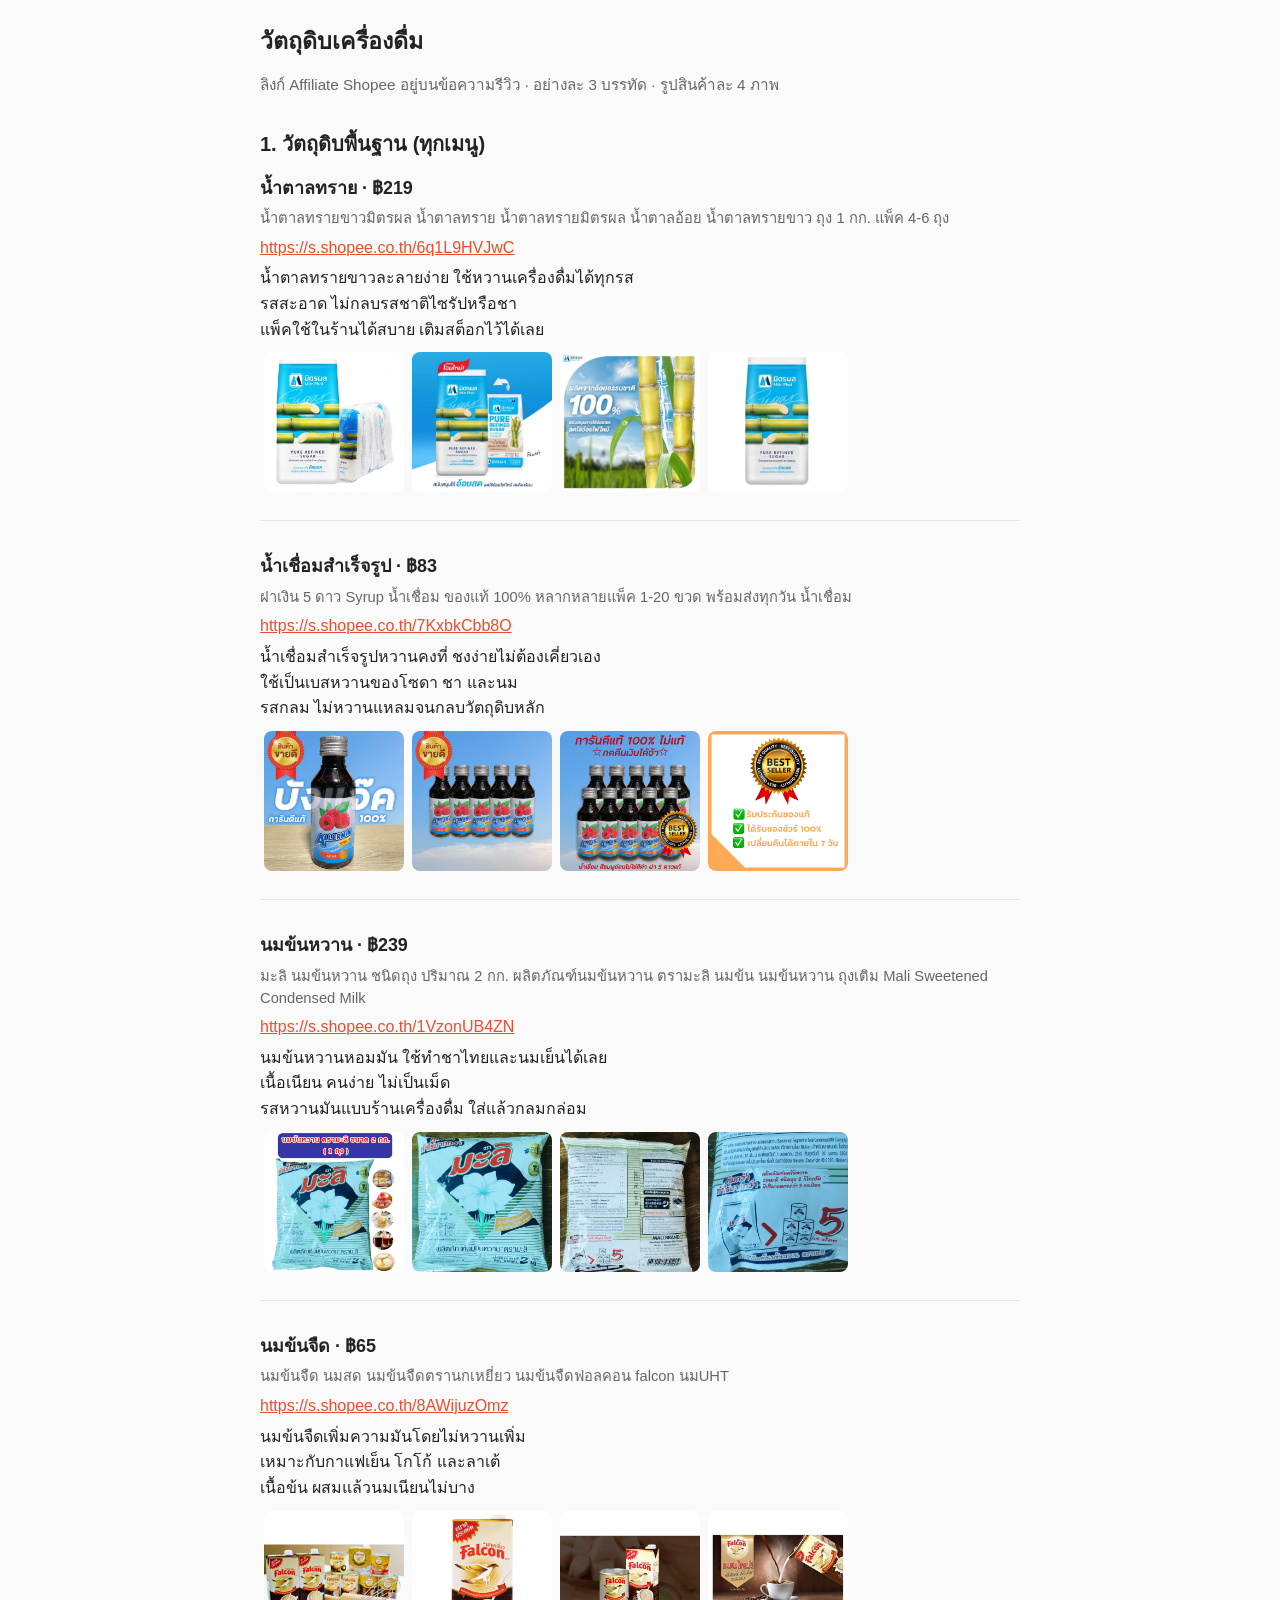
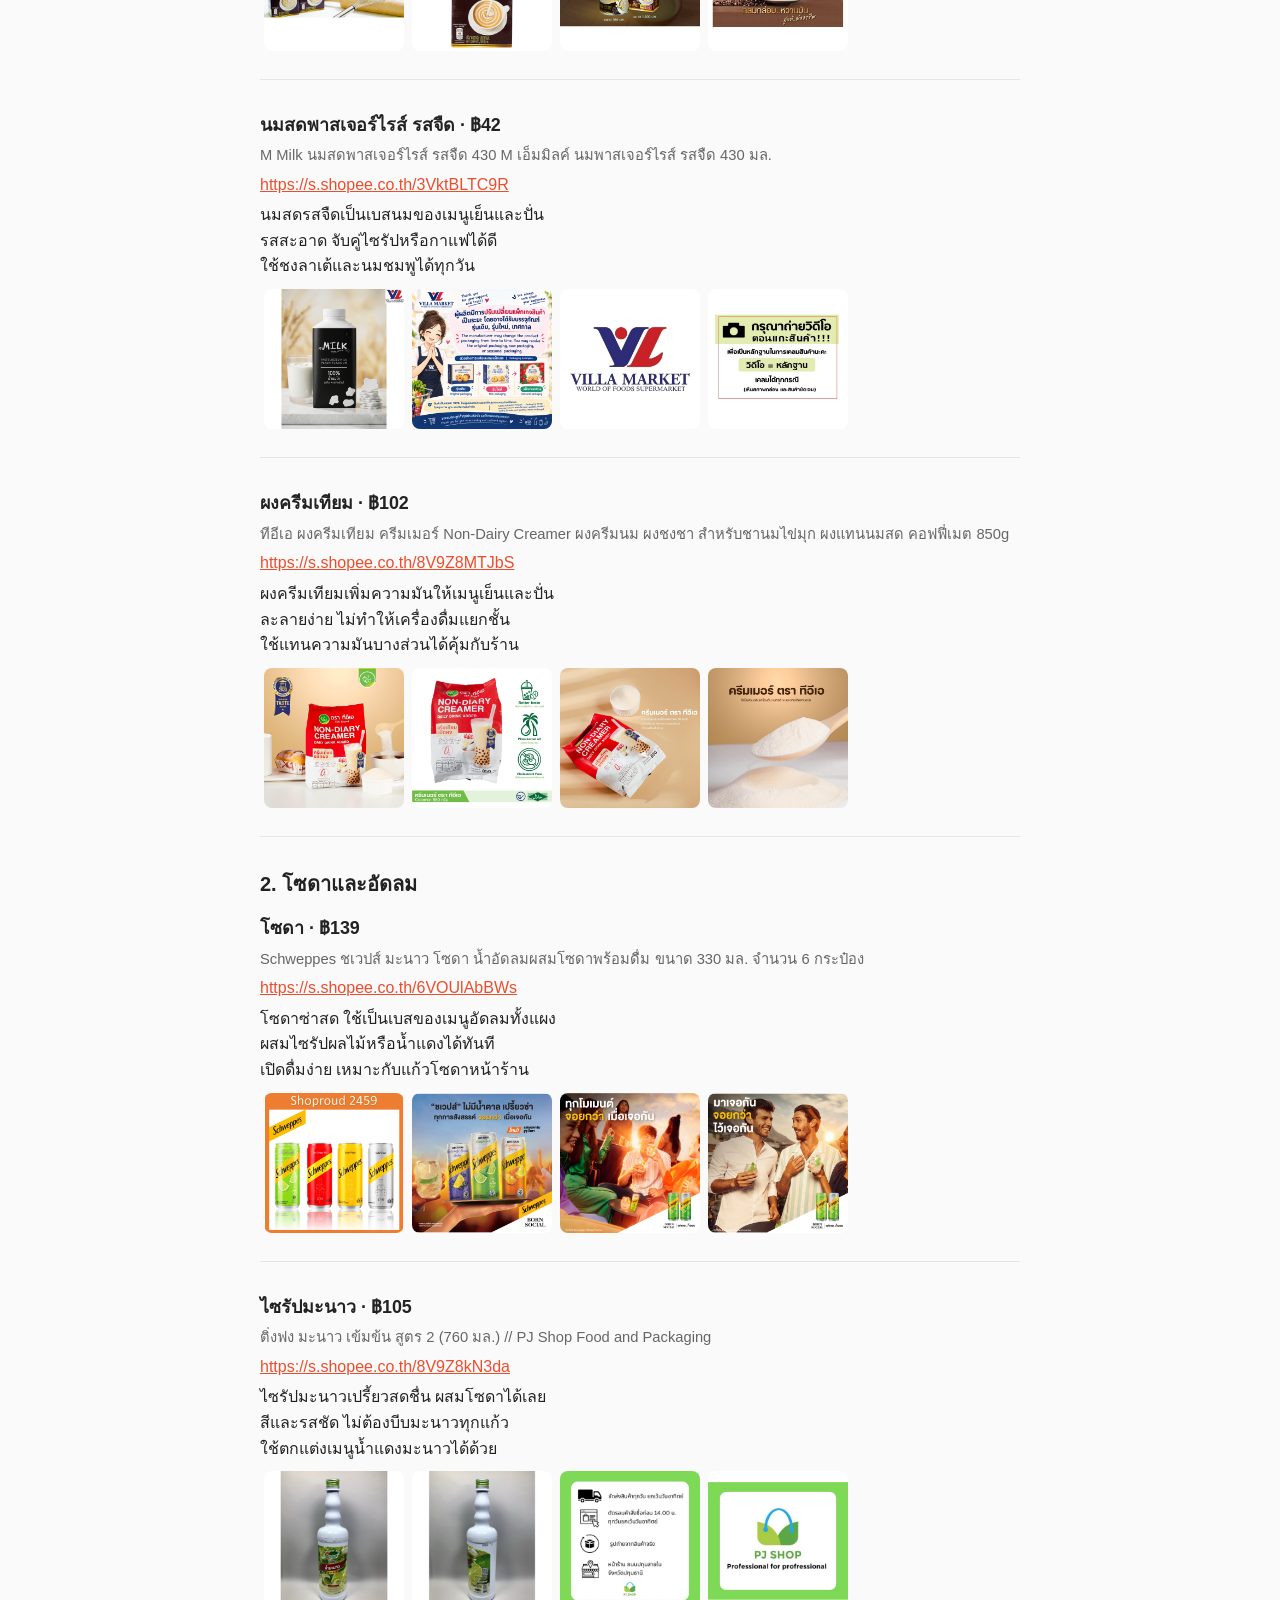
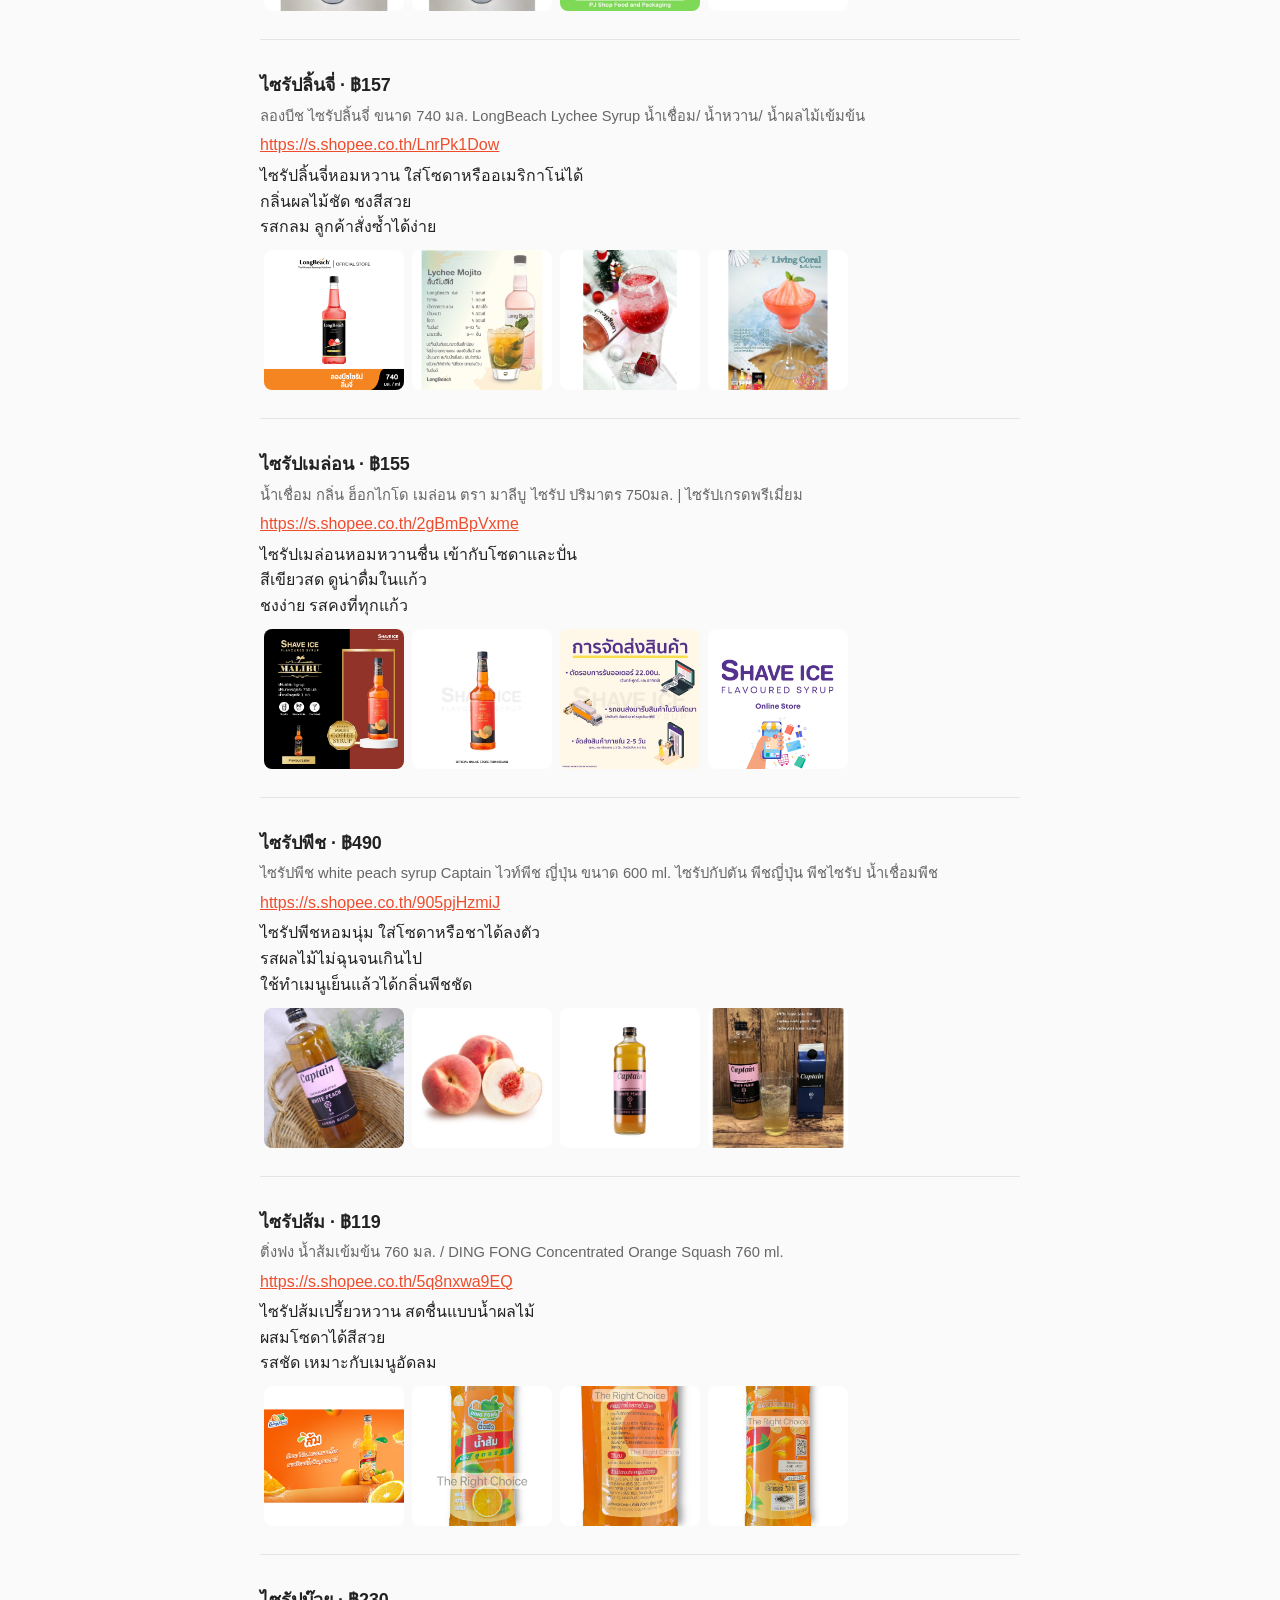
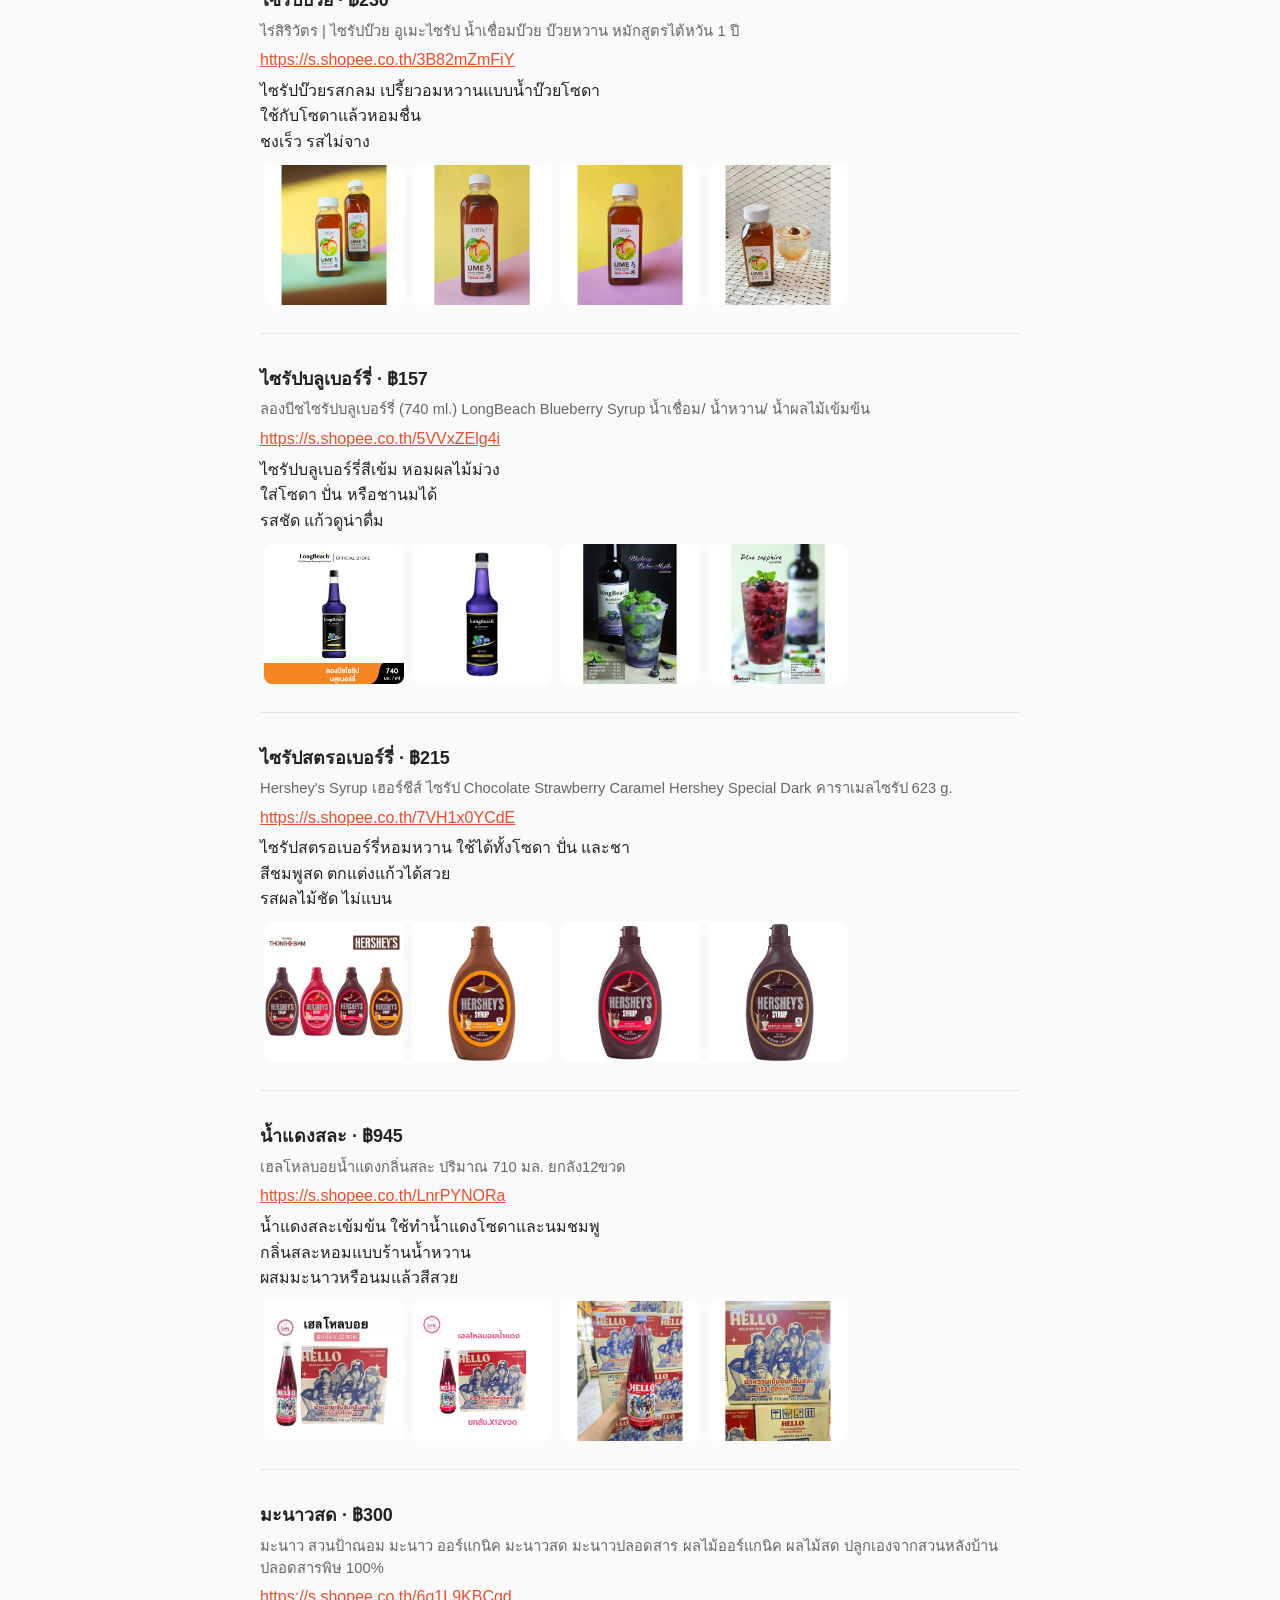
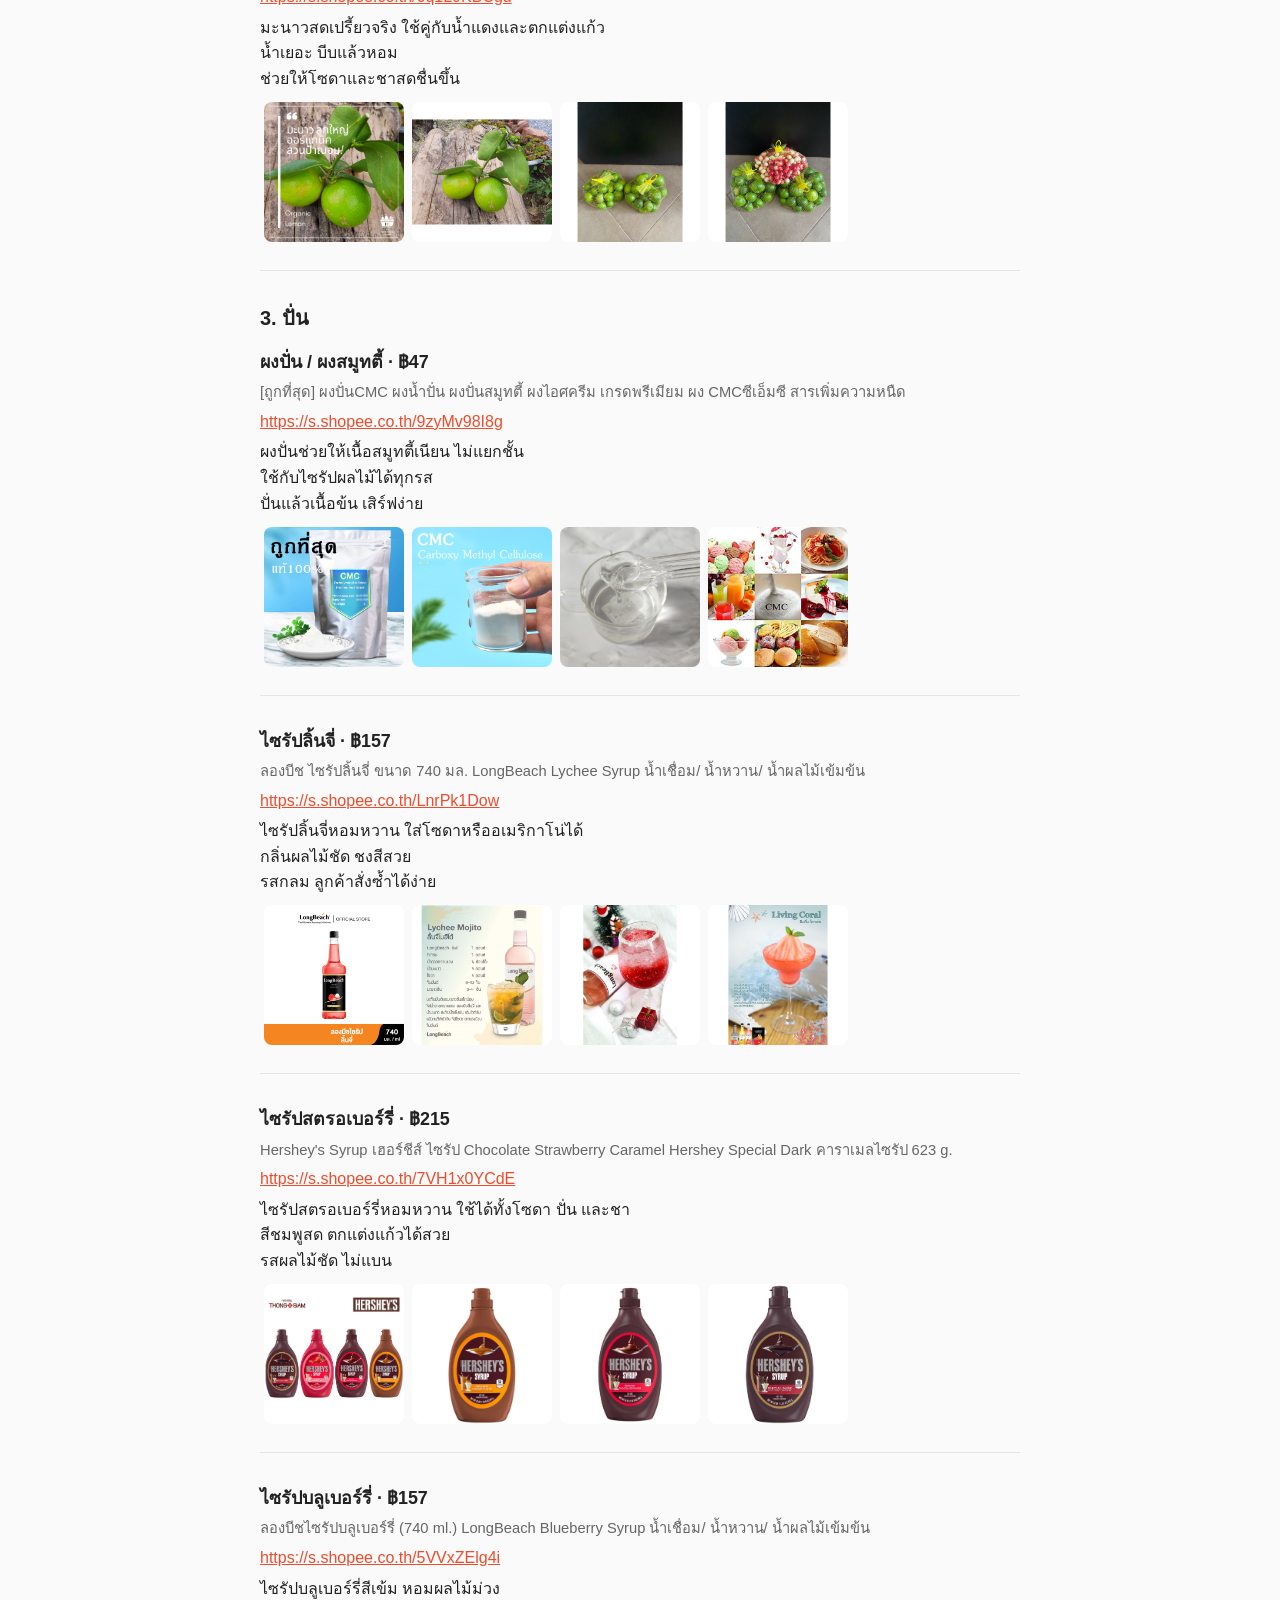
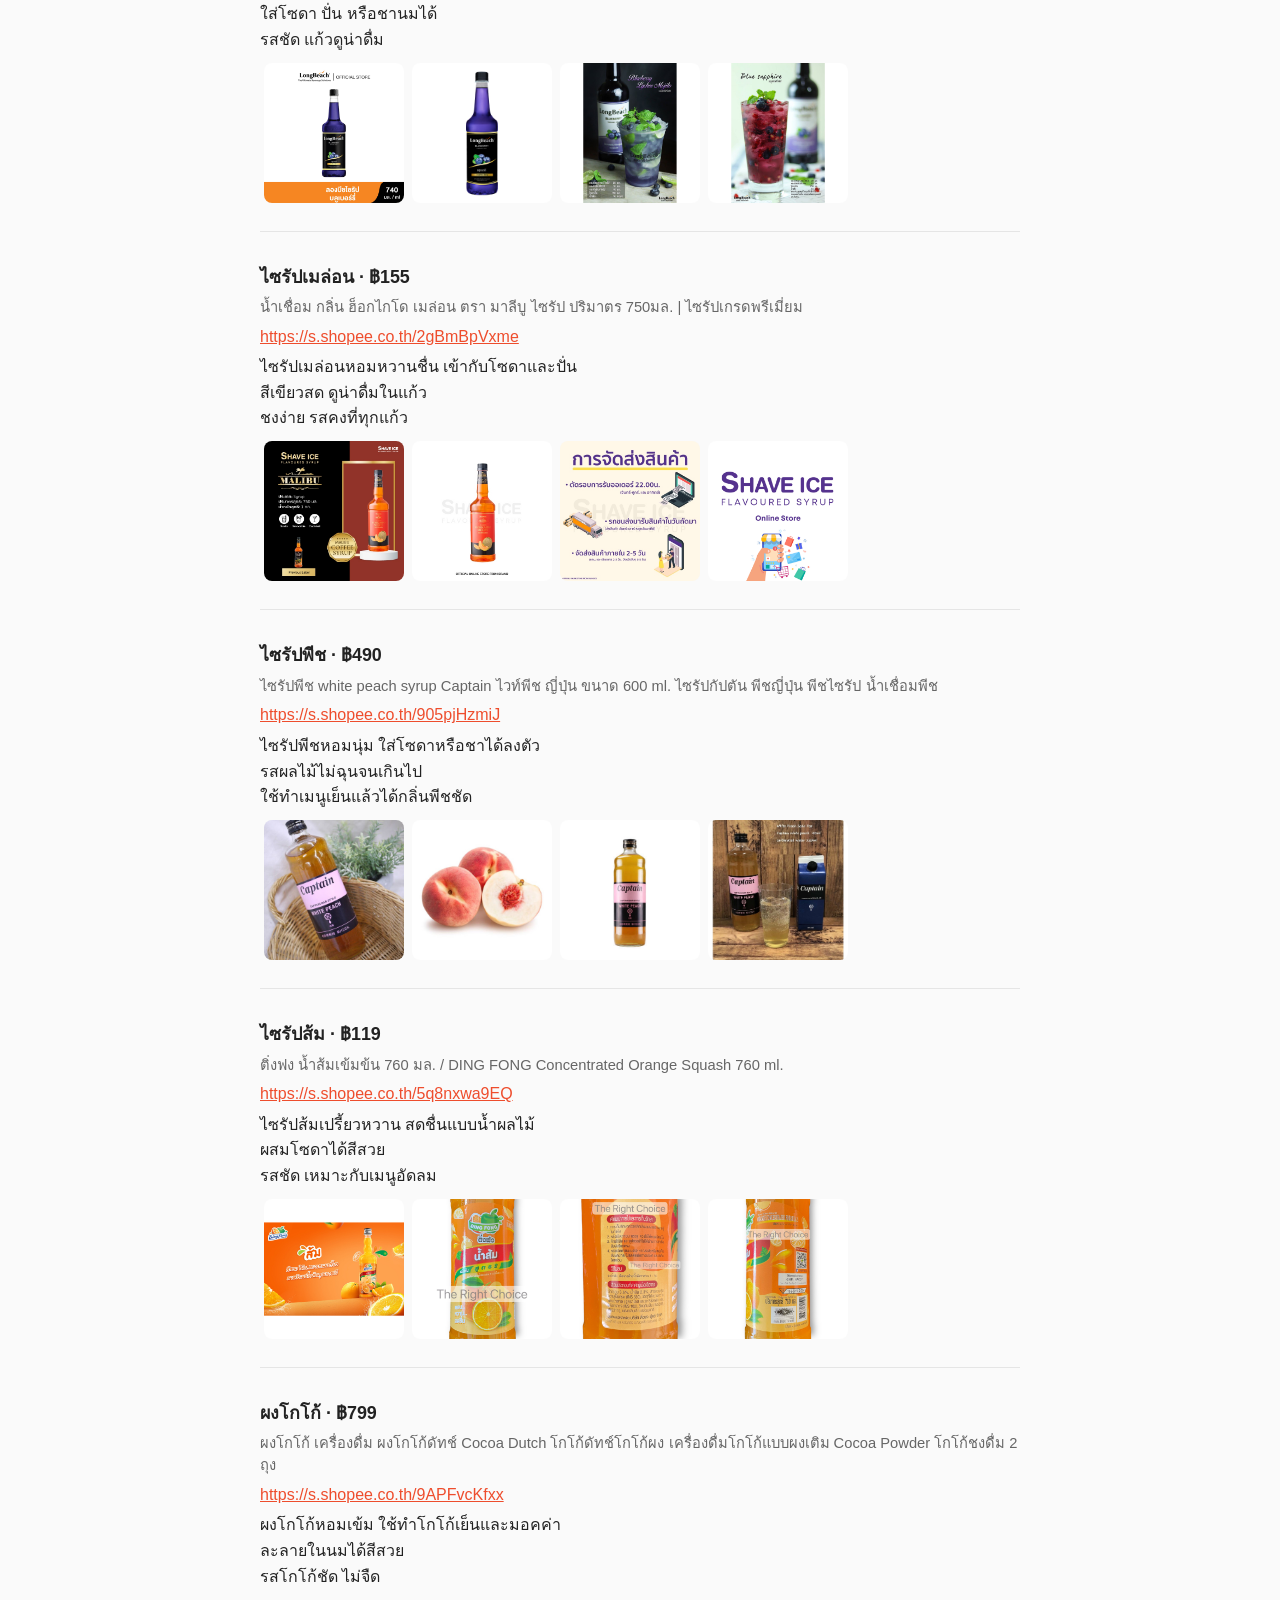
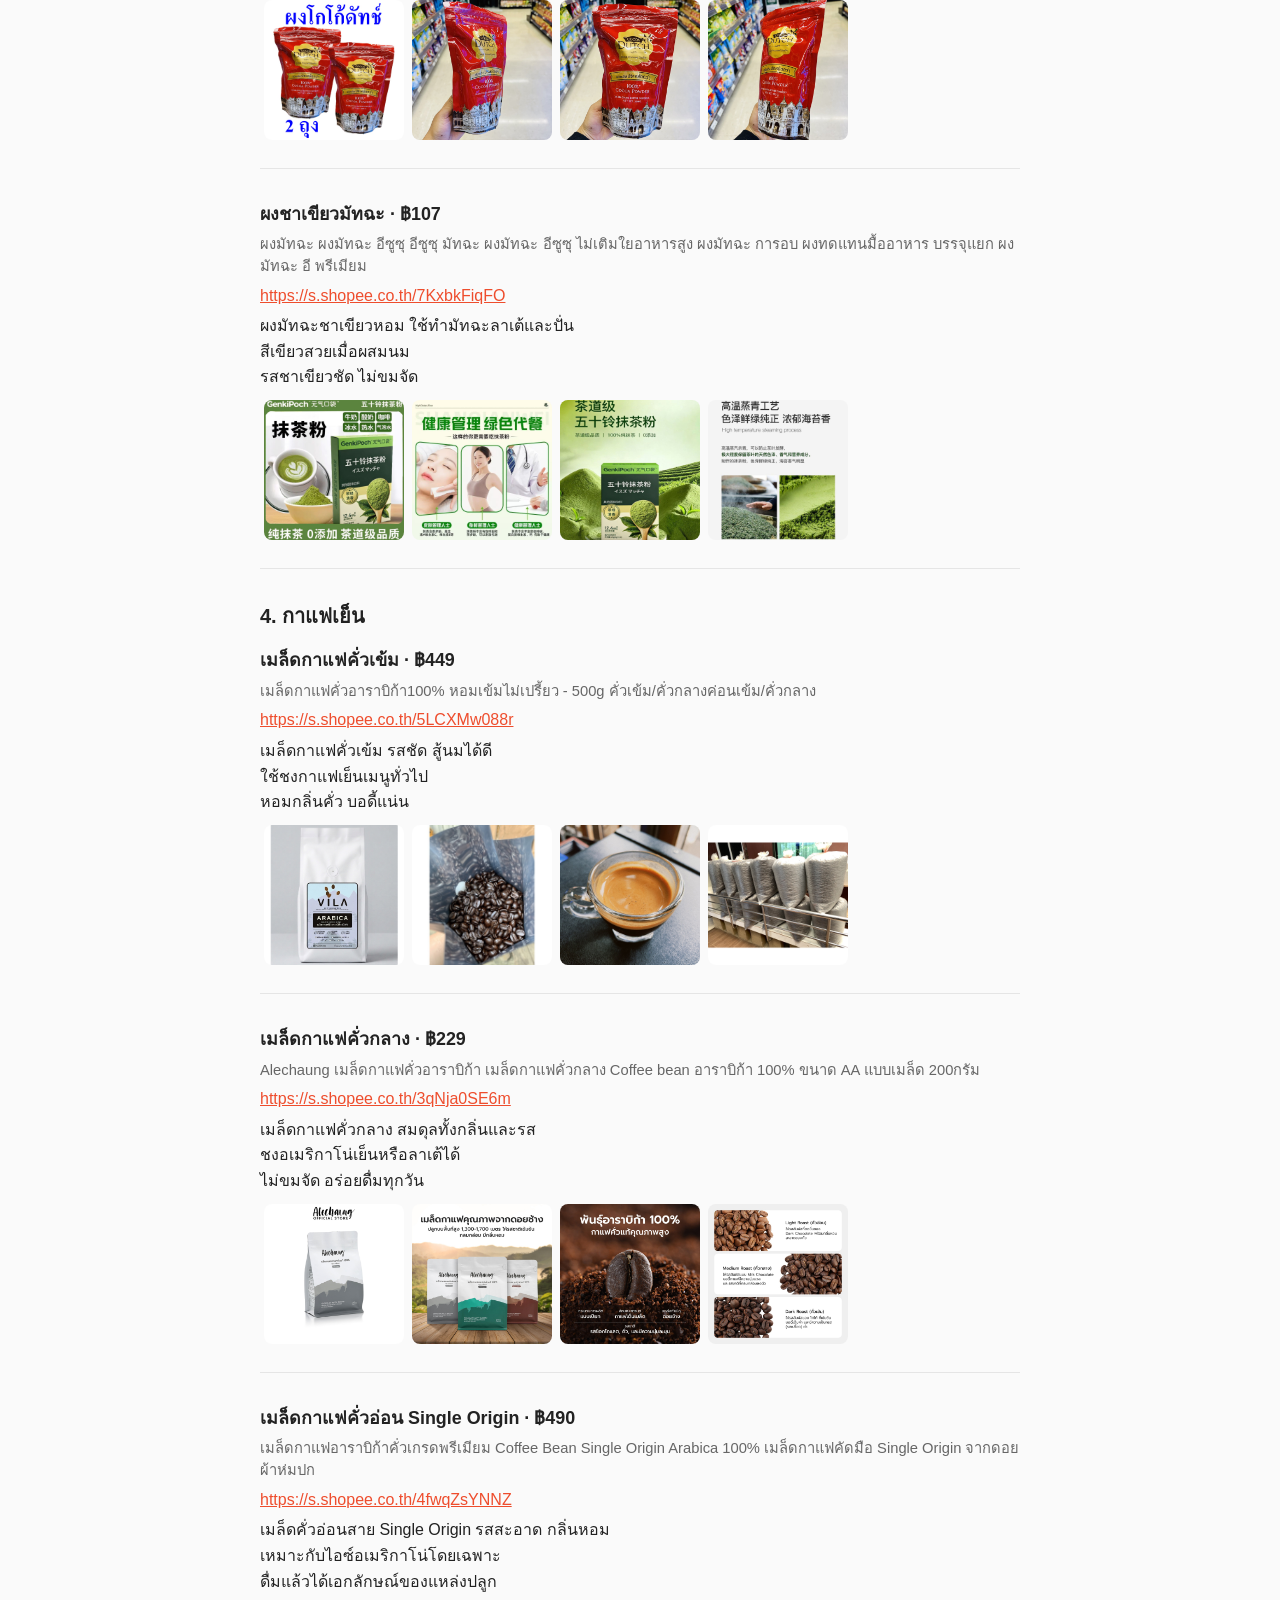
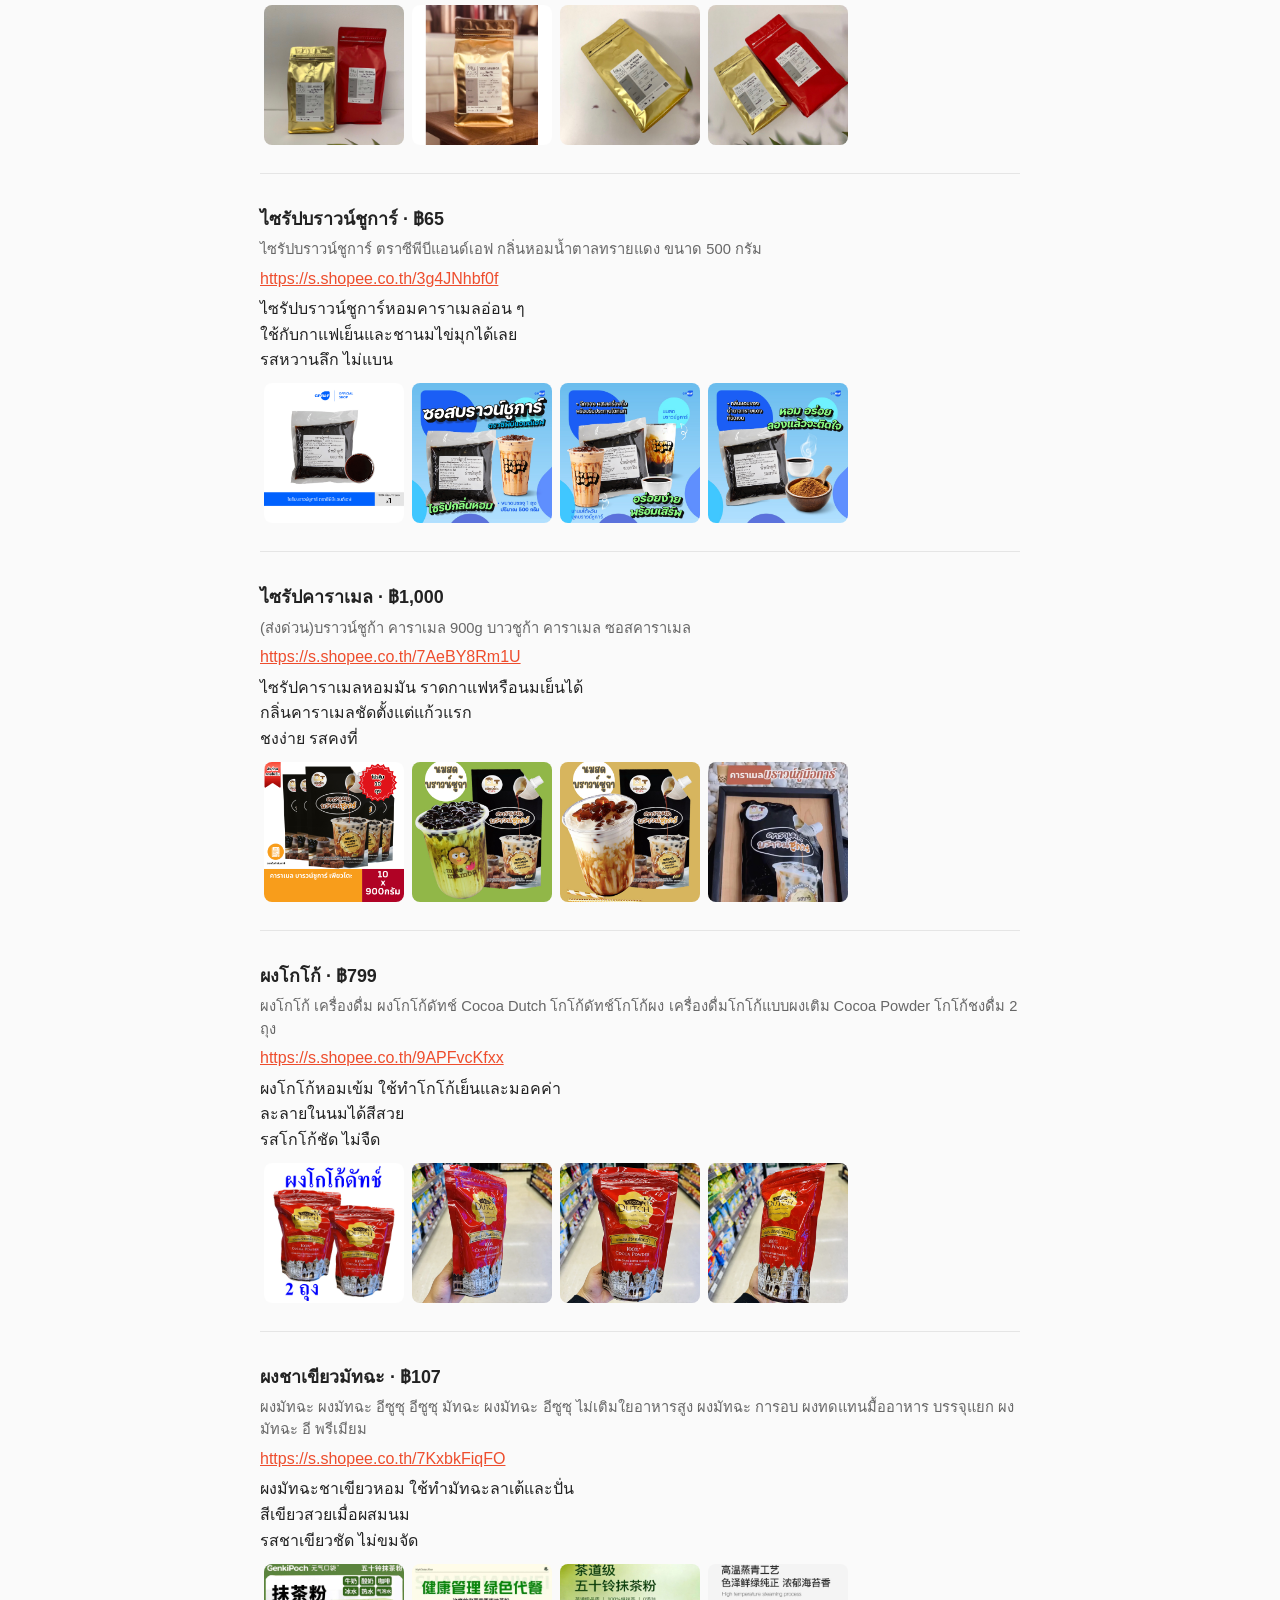
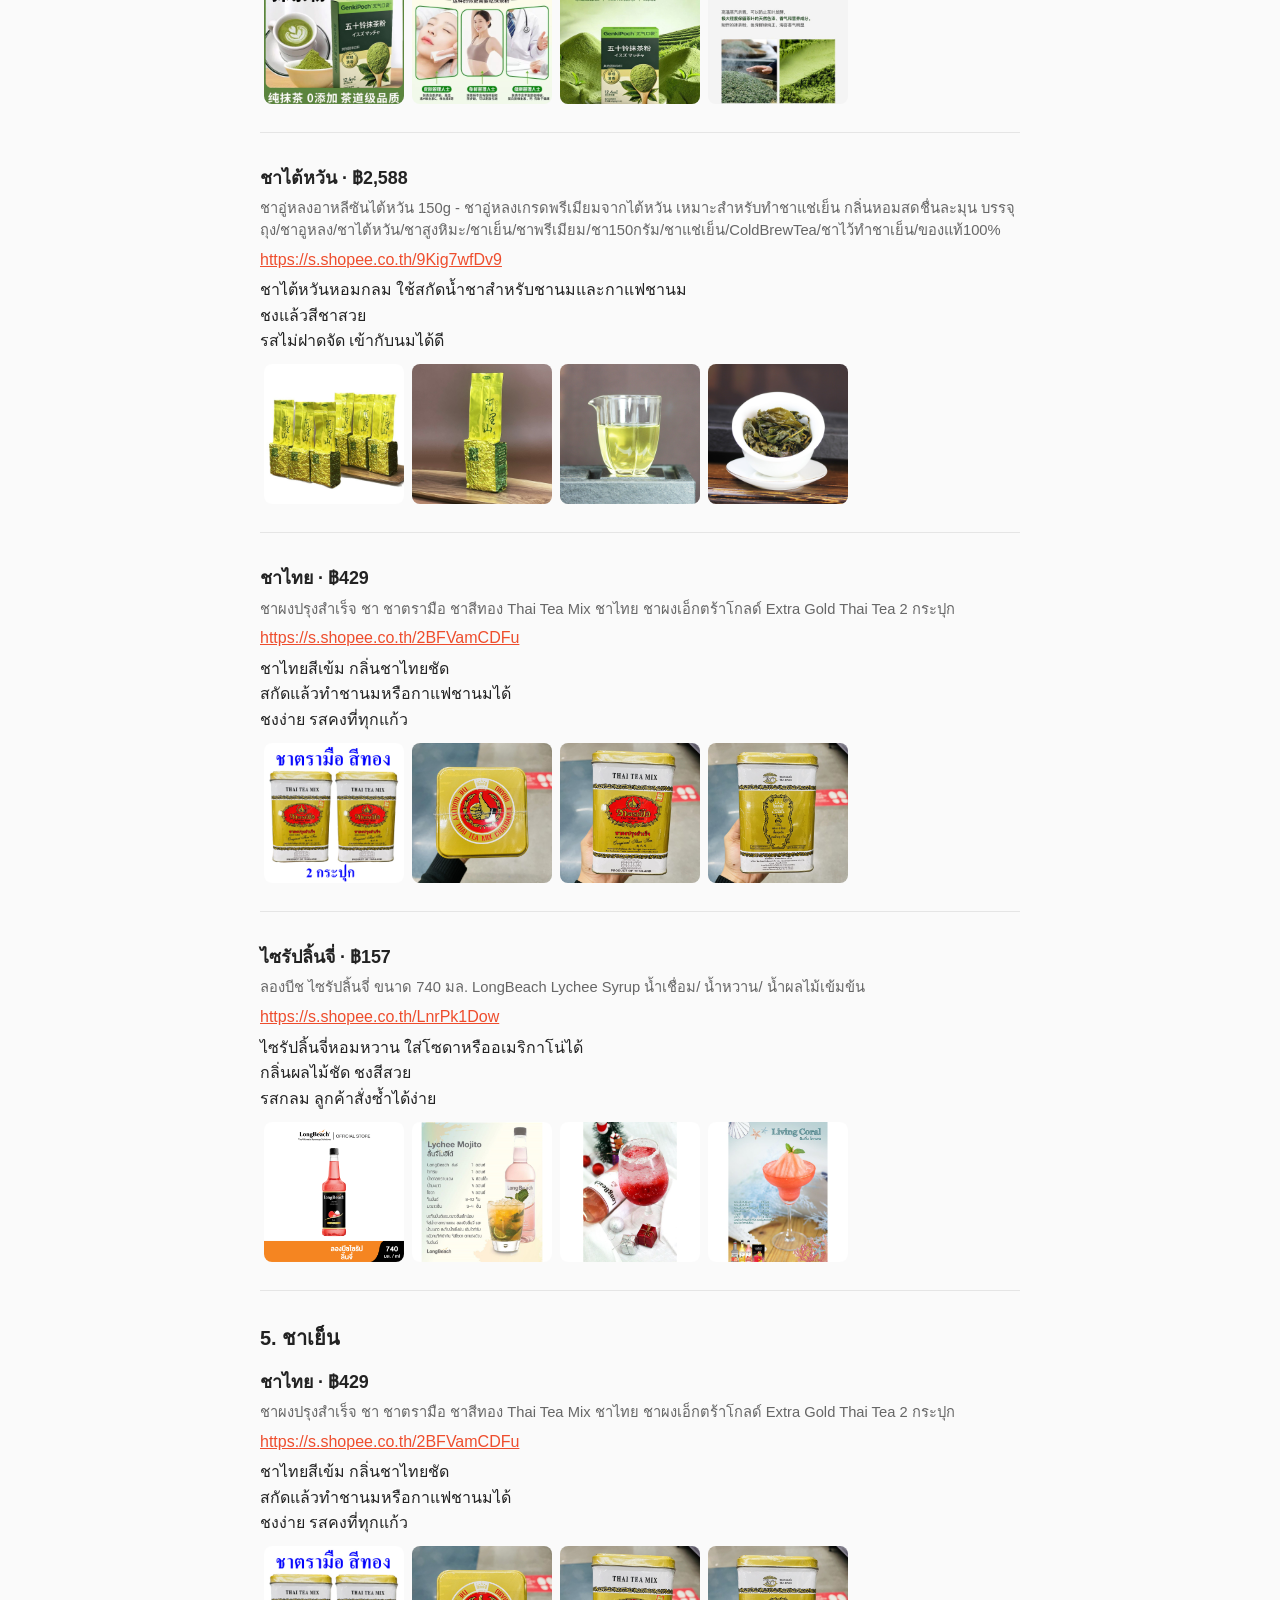
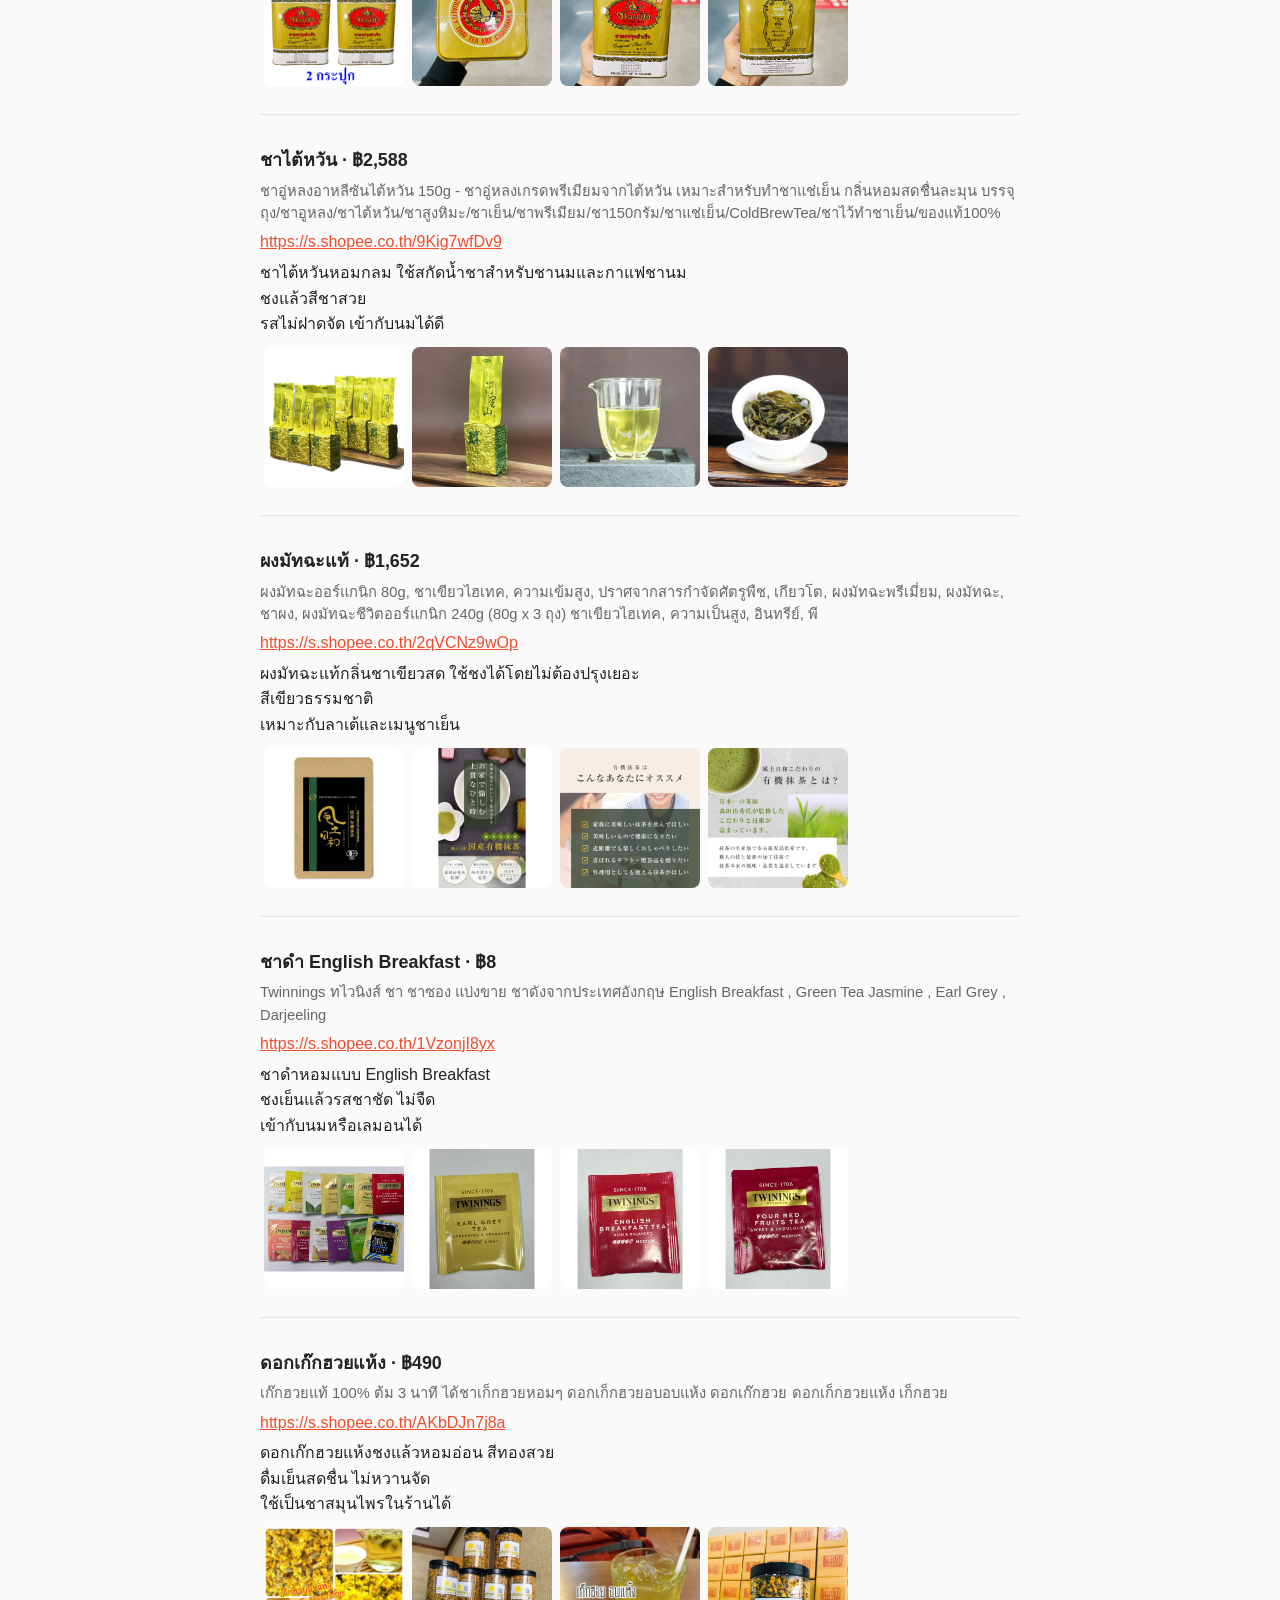
==== commit 424aecfc: "Remove the ice machine from raw material reviews. The listing was an ice maker, not a drink ingredie" ====
--- a/rawMaterial/reviews.htm
+++ b/rawMaterial/reviews.htm
@@ -15,15 +15,6 @@
 <p style="color:#666;font-size:.95rem;">ลิงก์ Affiliate Shopee อยู่บนข้อความรีวิว · อย่างละ 3 บรรทัด · รูปสินค้าละ 4 ภาพ</p>
 <h2 style="margin:2rem 0 1rem;font-size:1.25rem;">1. วัตถุดิบพื้นฐาน (ทุกเมนู)</h2>
 <article style="margin:0 0 2rem;padding-bottom:1.5rem;border-bottom:1px solid #e5e5e5;">
-  <h2 style="margin:0 0 .35rem;font-size:1.12rem;">น้ำแข็ง (หลอดเล็ก หรือบด) · ฿4,390</h2>
-  <p style="margin:.15rem 0 .4rem;color:#666;font-size:.92rem;">Hicon เครื่องทำน้ำแข็งอัตโนมัติ 25KG เครื่องผลิตน้ำแข็ง ทำน้ำแข็งก้อน ขนาดใหญ่ ตั้งเวลาได้ และ ขนาดได้ ผลิตครั้งละ24ก้อน</p>
-  <p style="margin:.25rem 0;word-break:break-all;"><a href="https://s.shopee.co.th/3qNjZx7Ioo" target="_blank" rel="noopener noreferrer">https://s.shopee.co.th/3qNjZx7Ioo</a></p>
-  <p style="margin:.35rem 0;line-height:1.6;">เครื่องทำน้ำแข็งหลอด ทำน้ำแข็งใช้ในร้านได้ต่อเนื่อง<br>
-ก้อนเล็กเหมาะกับโซดา กาแฟเย็น และชาเย็น<br>
-ไม่ต้องซื้อน้ำแข็งถุงทุกวัน ประหยัดเวลาช่วงเร่งด่วน</p>
-  <div style="display:flex;flex-wrap:wrap;margin-top:.4rem;"><img src="ice/img1.jpg" alt="น้ำแข็ง (หลอดเล็ก หรือบด)" loading="lazy" style="width:140px;height:140px;object-fit:cover;margin:4px;border-radius:8px;background:#eee;"><img src="ice/img2.jpg" alt="น้ำแข็ง (หลอดเล็ก หรือบด)" loading="lazy" style="width:140px;height:140px;object-fit:cover;margin:4px;border-radius:8px;background:#eee;"><img src="ice/img3.jpg" alt="น้ำแข็ง (หลอดเล็ก หรือบด)" loading="lazy" style="width:140px;height:140px;object-fit:cover;margin:4px;border-radius:8px;background:#eee;"><img src="ice/img4.jpg" alt="น้ำแข็ง (หลอดเล็ก หรือบด)" loading="lazy" style="width:140px;height:140px;object-fit:cover;margin:4px;border-radius:8px;background:#eee;"></div>
-</article>
-<article style="margin:0 0 2rem;padding-bottom:1.5rem;border-bottom:1px solid #e5e5e5;">
   <h2 style="margin:0 0 .35rem;font-size:1.12rem;">น้ำตาลทราย · ฿219</h2>
   <p style="margin:.15rem 0 .4rem;color:#666;font-size:.92rem;">น้ำตาลทรายขาวมิตรผล น้ำตาลทราย น้ำตาลทรายมิตรผล น้ำตาลอ้อย น้ำตาลทรายขาว ถุง 1 กก. แพ็ค 4-6 ถุง</p>
   <p style="margin:.25rem 0;word-break:break-all;"><a href="https://s.shopee.co.th/6q1L9HVJwC" target="_blank" rel="noopener noreferrer">https://s.shopee.co.th/6q1L9HVJwC</a></p>
